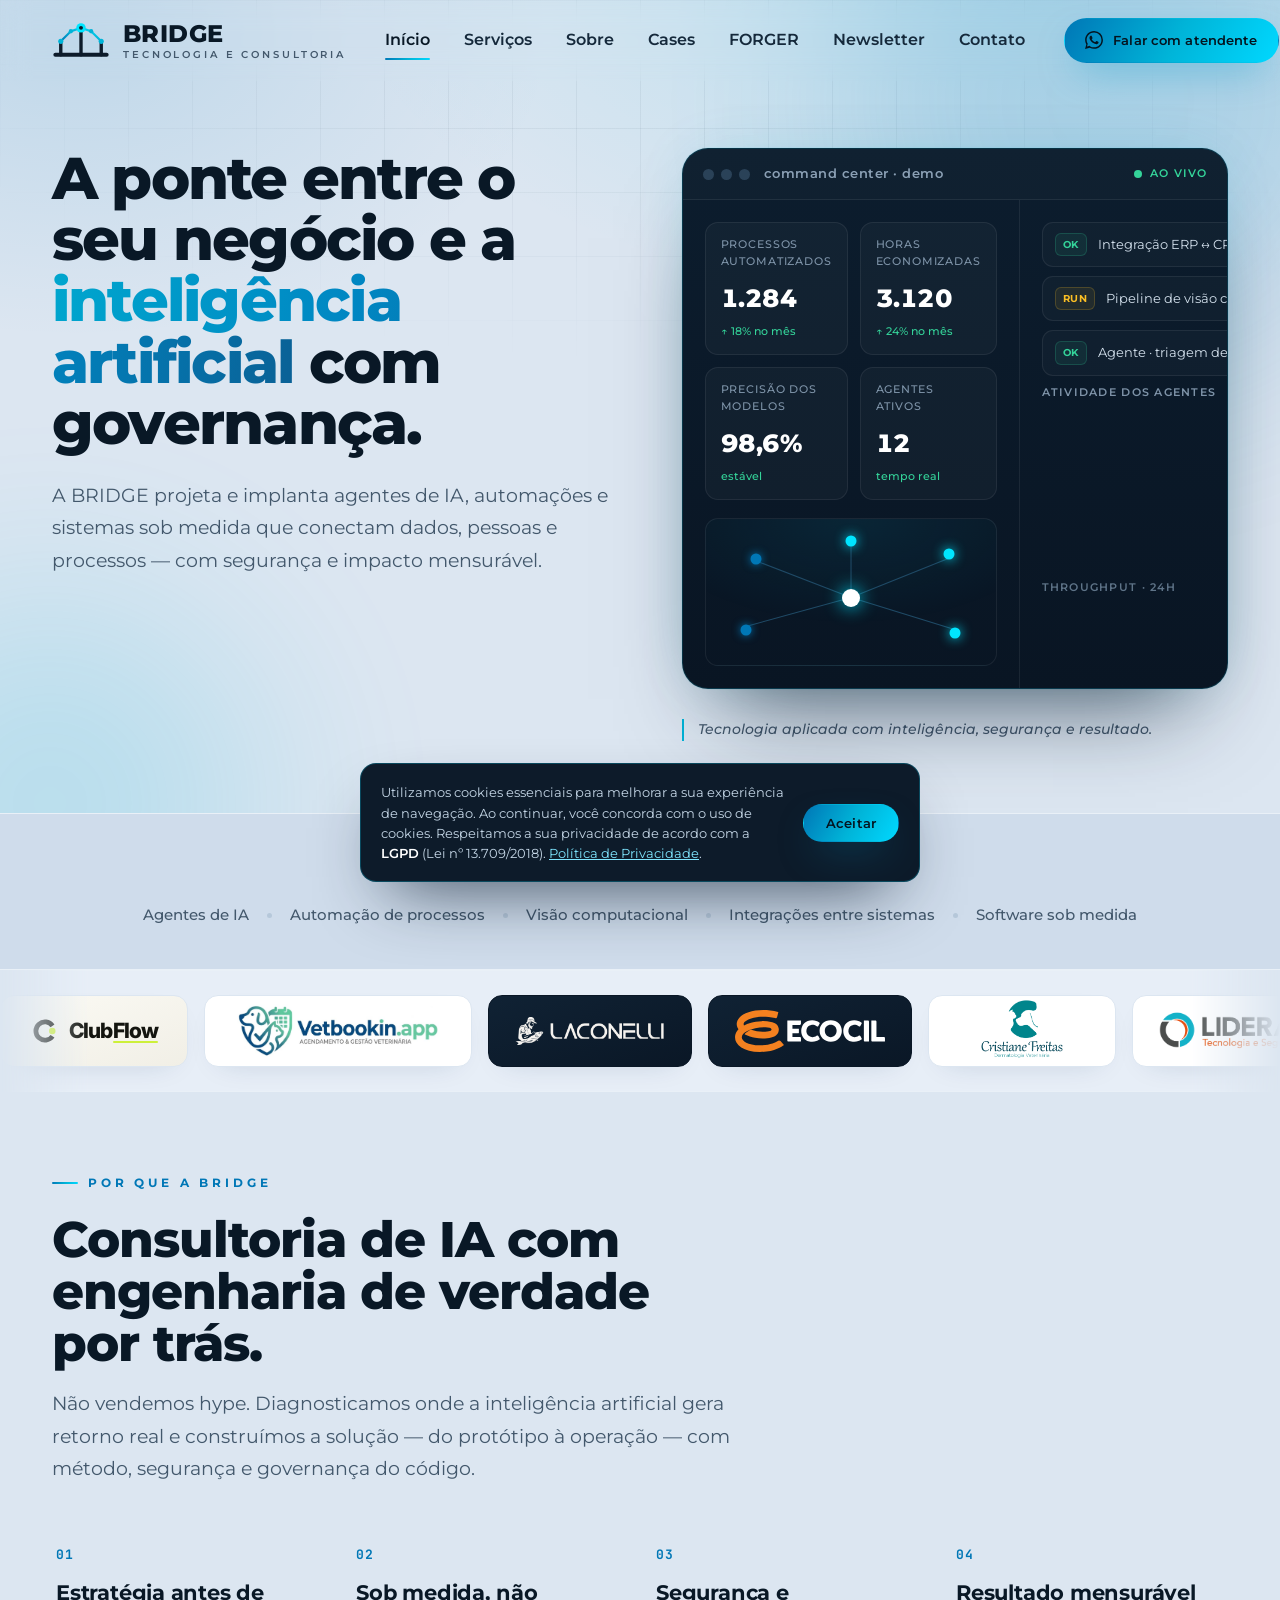
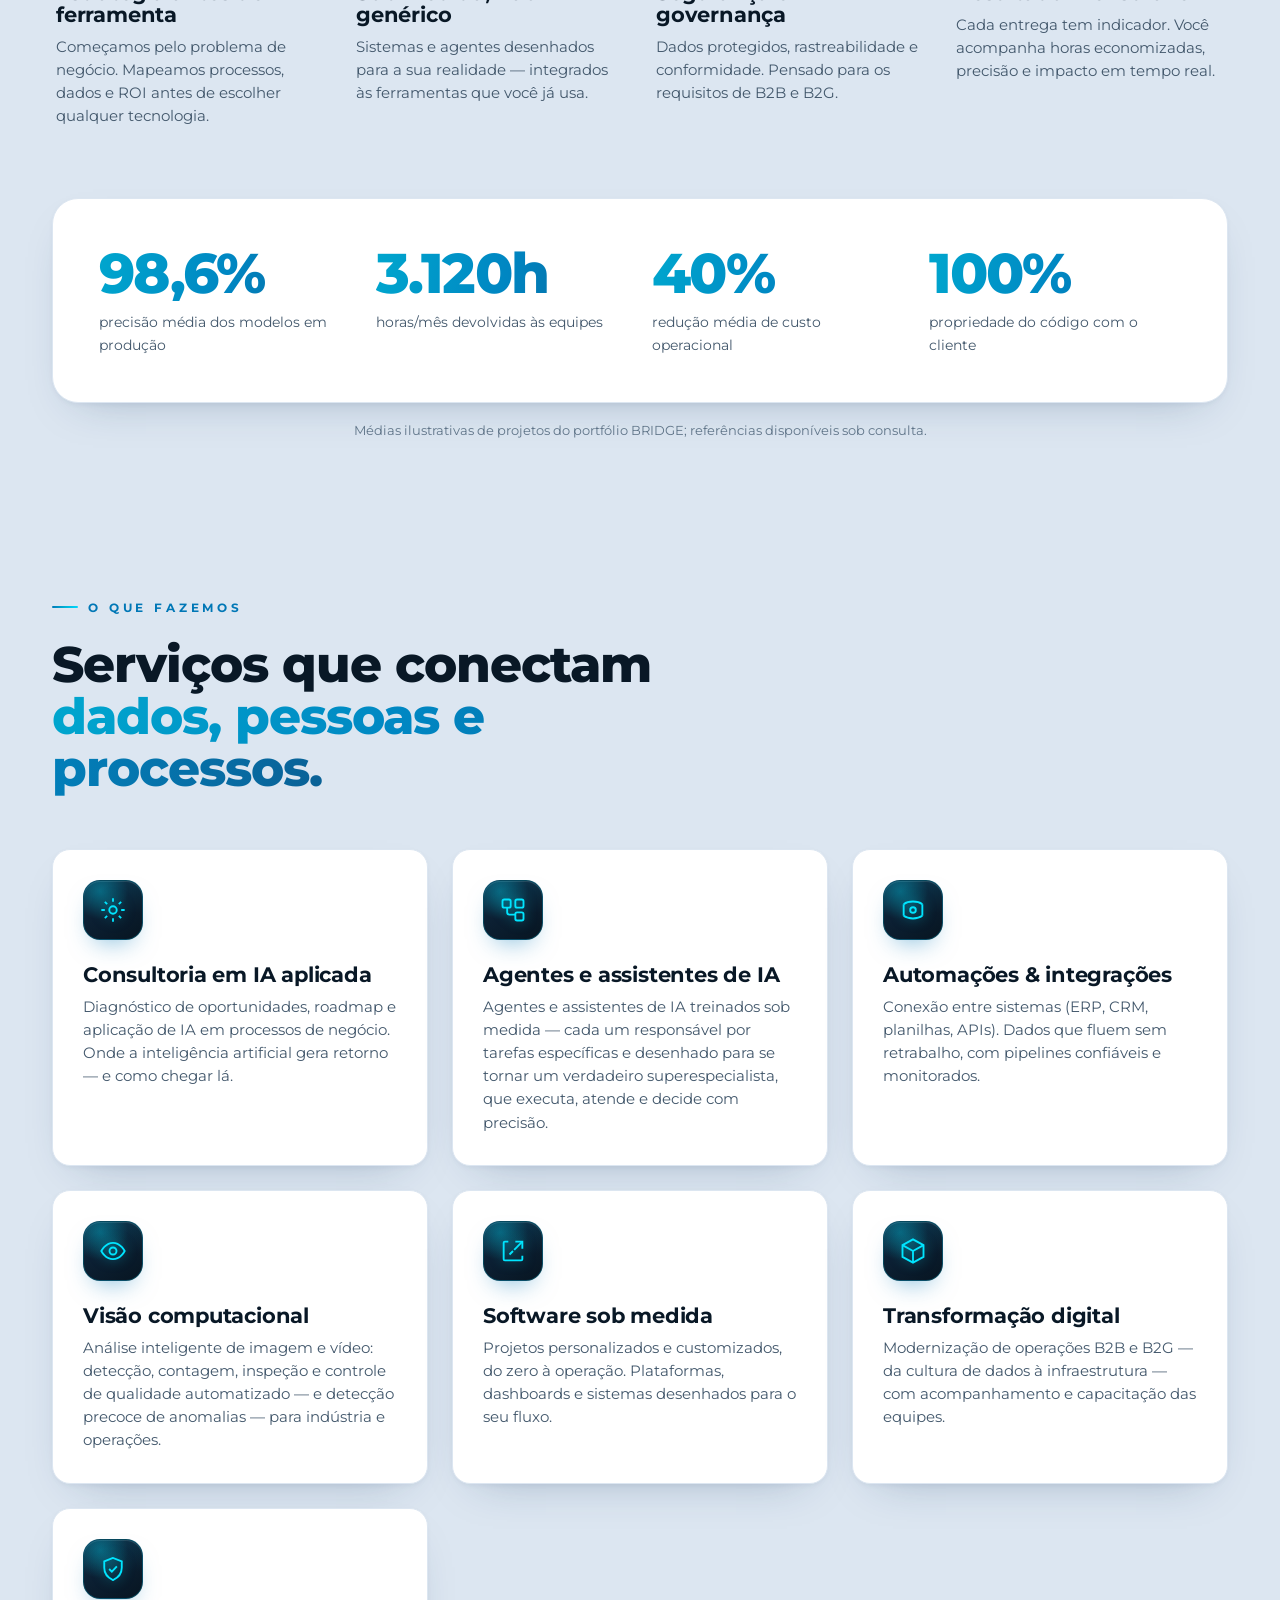
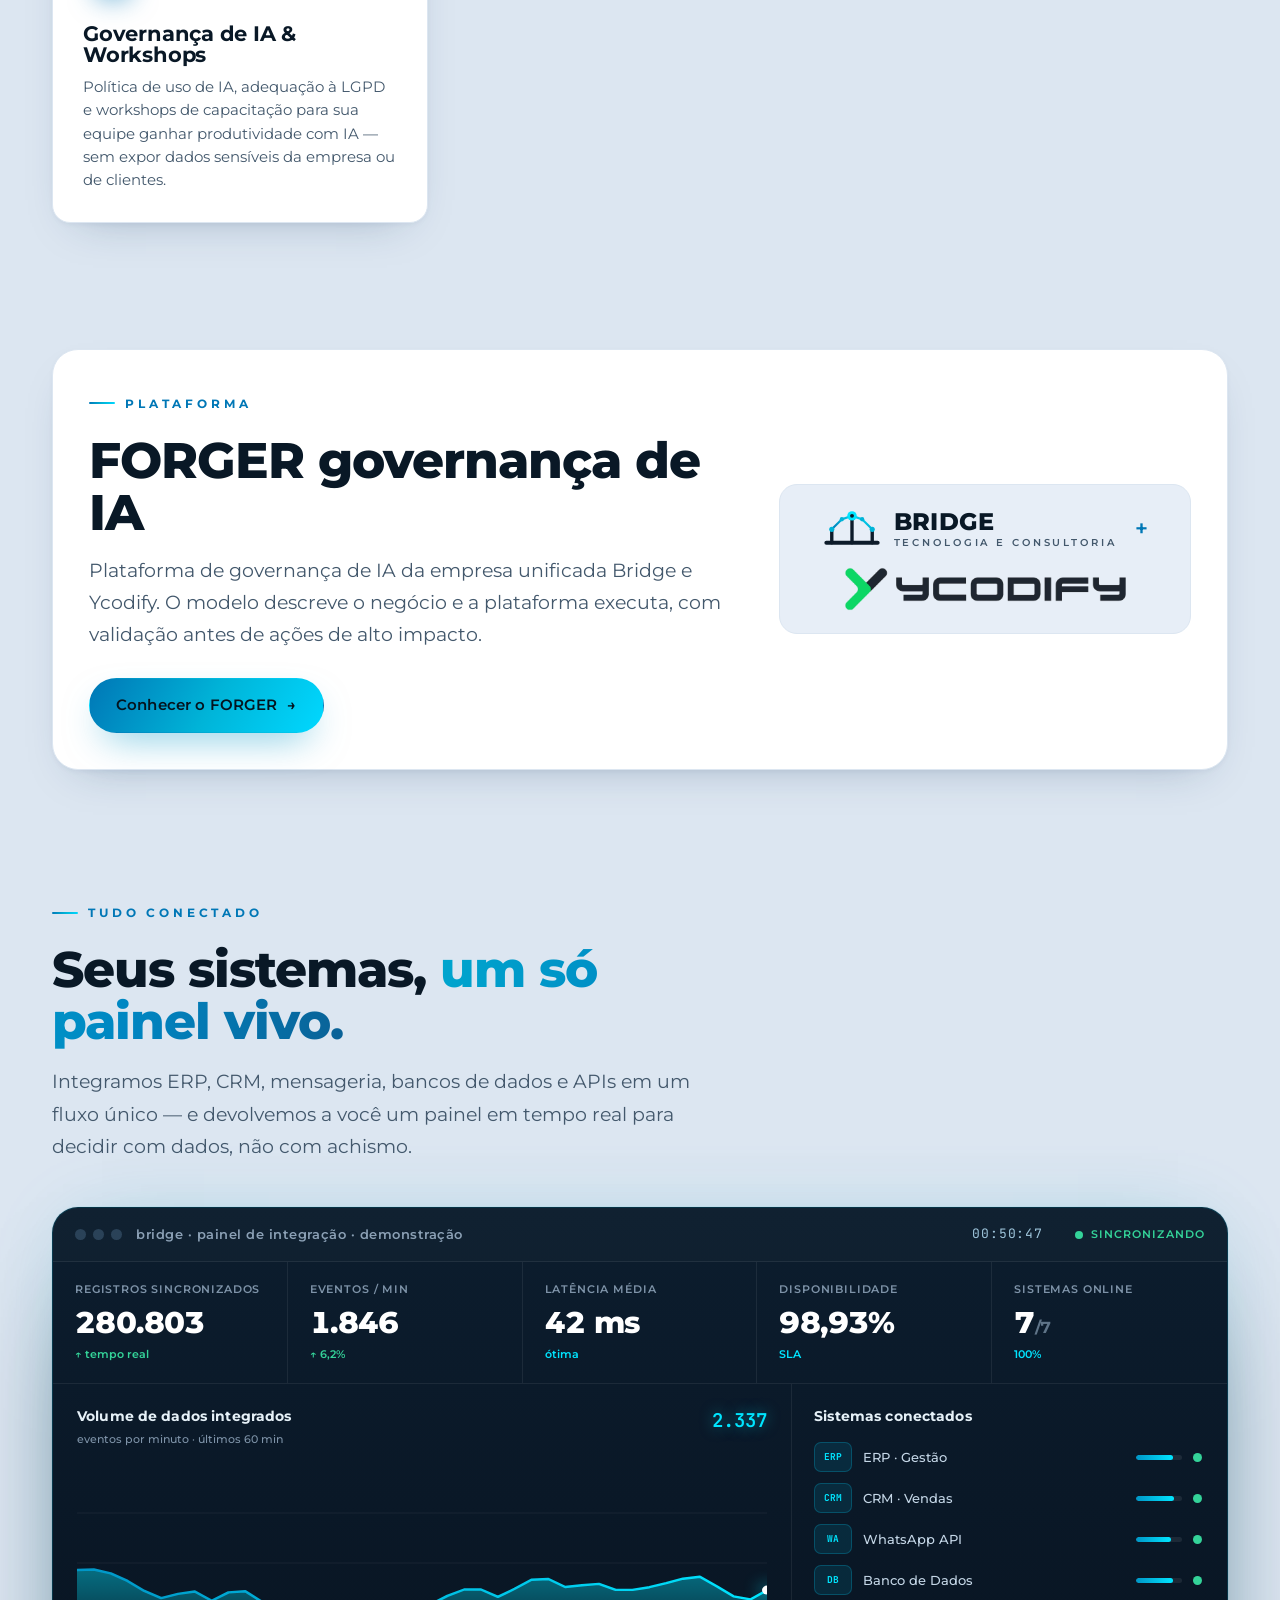
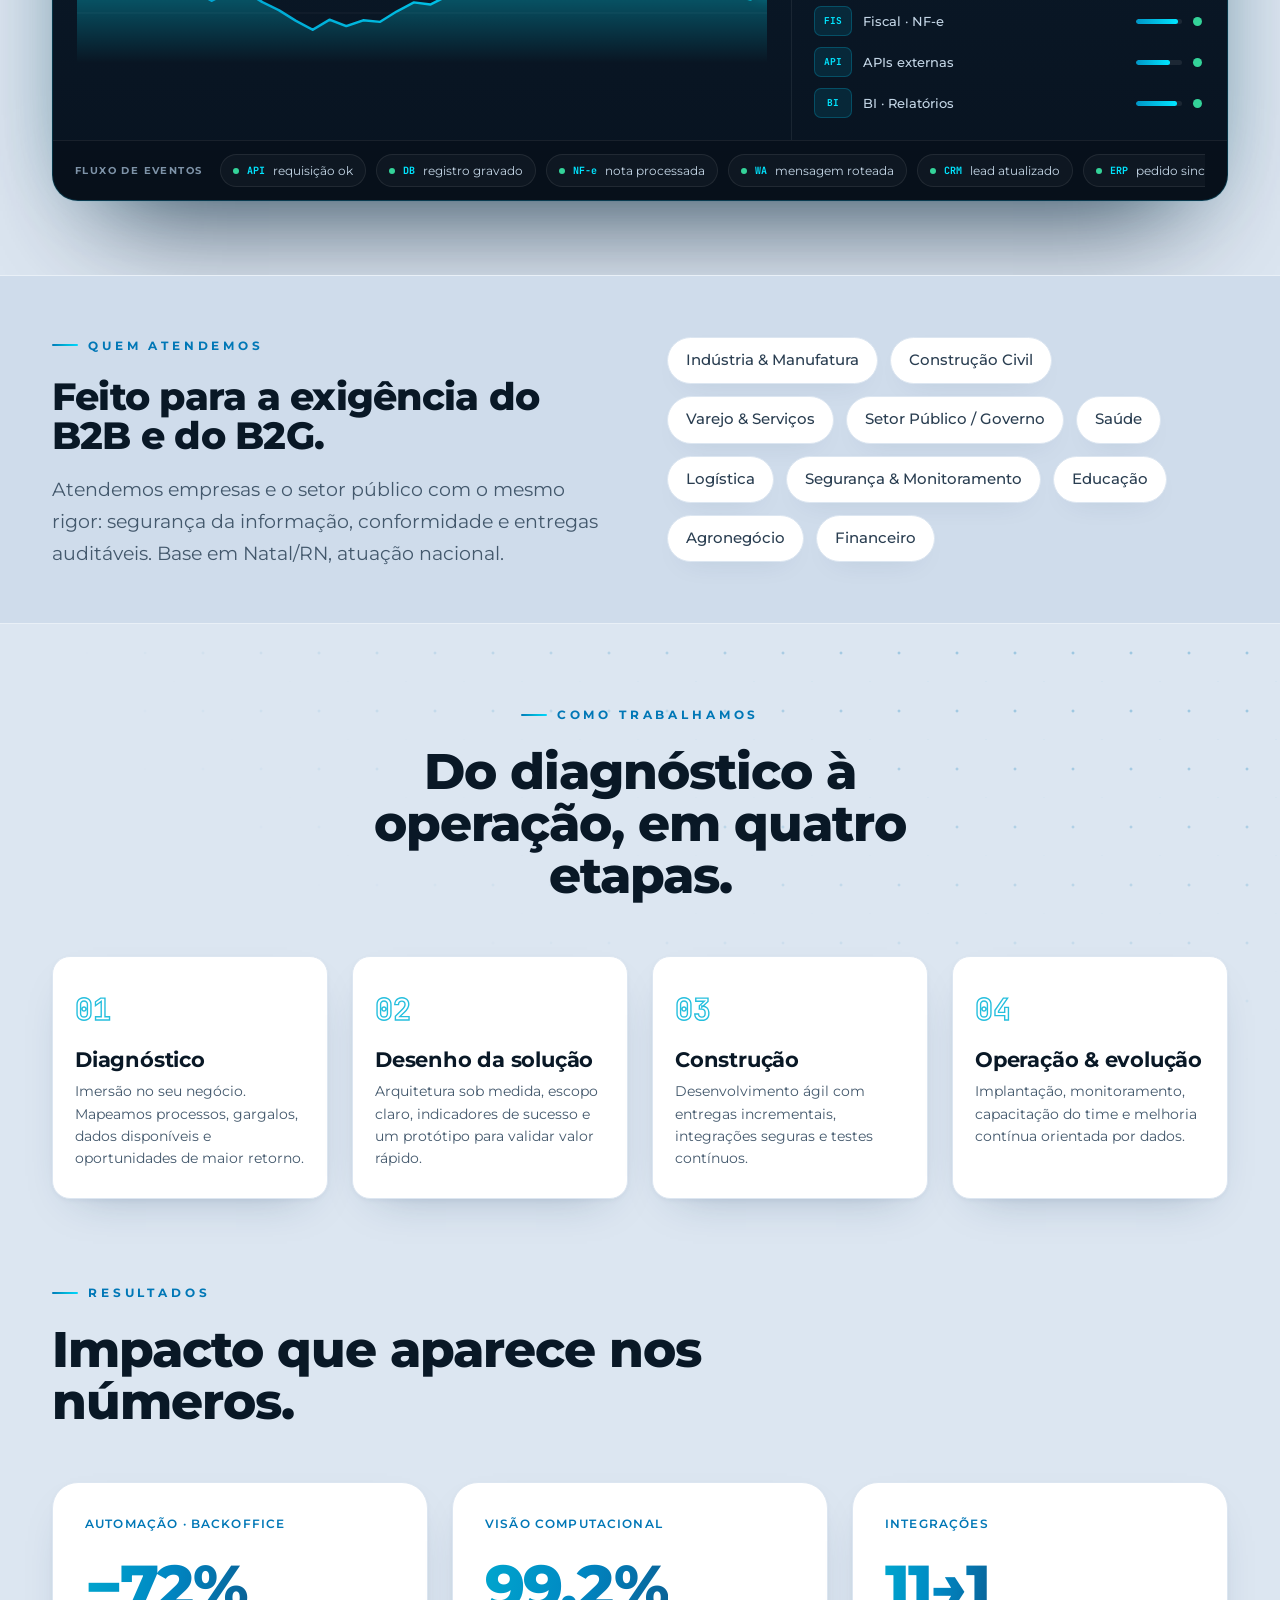
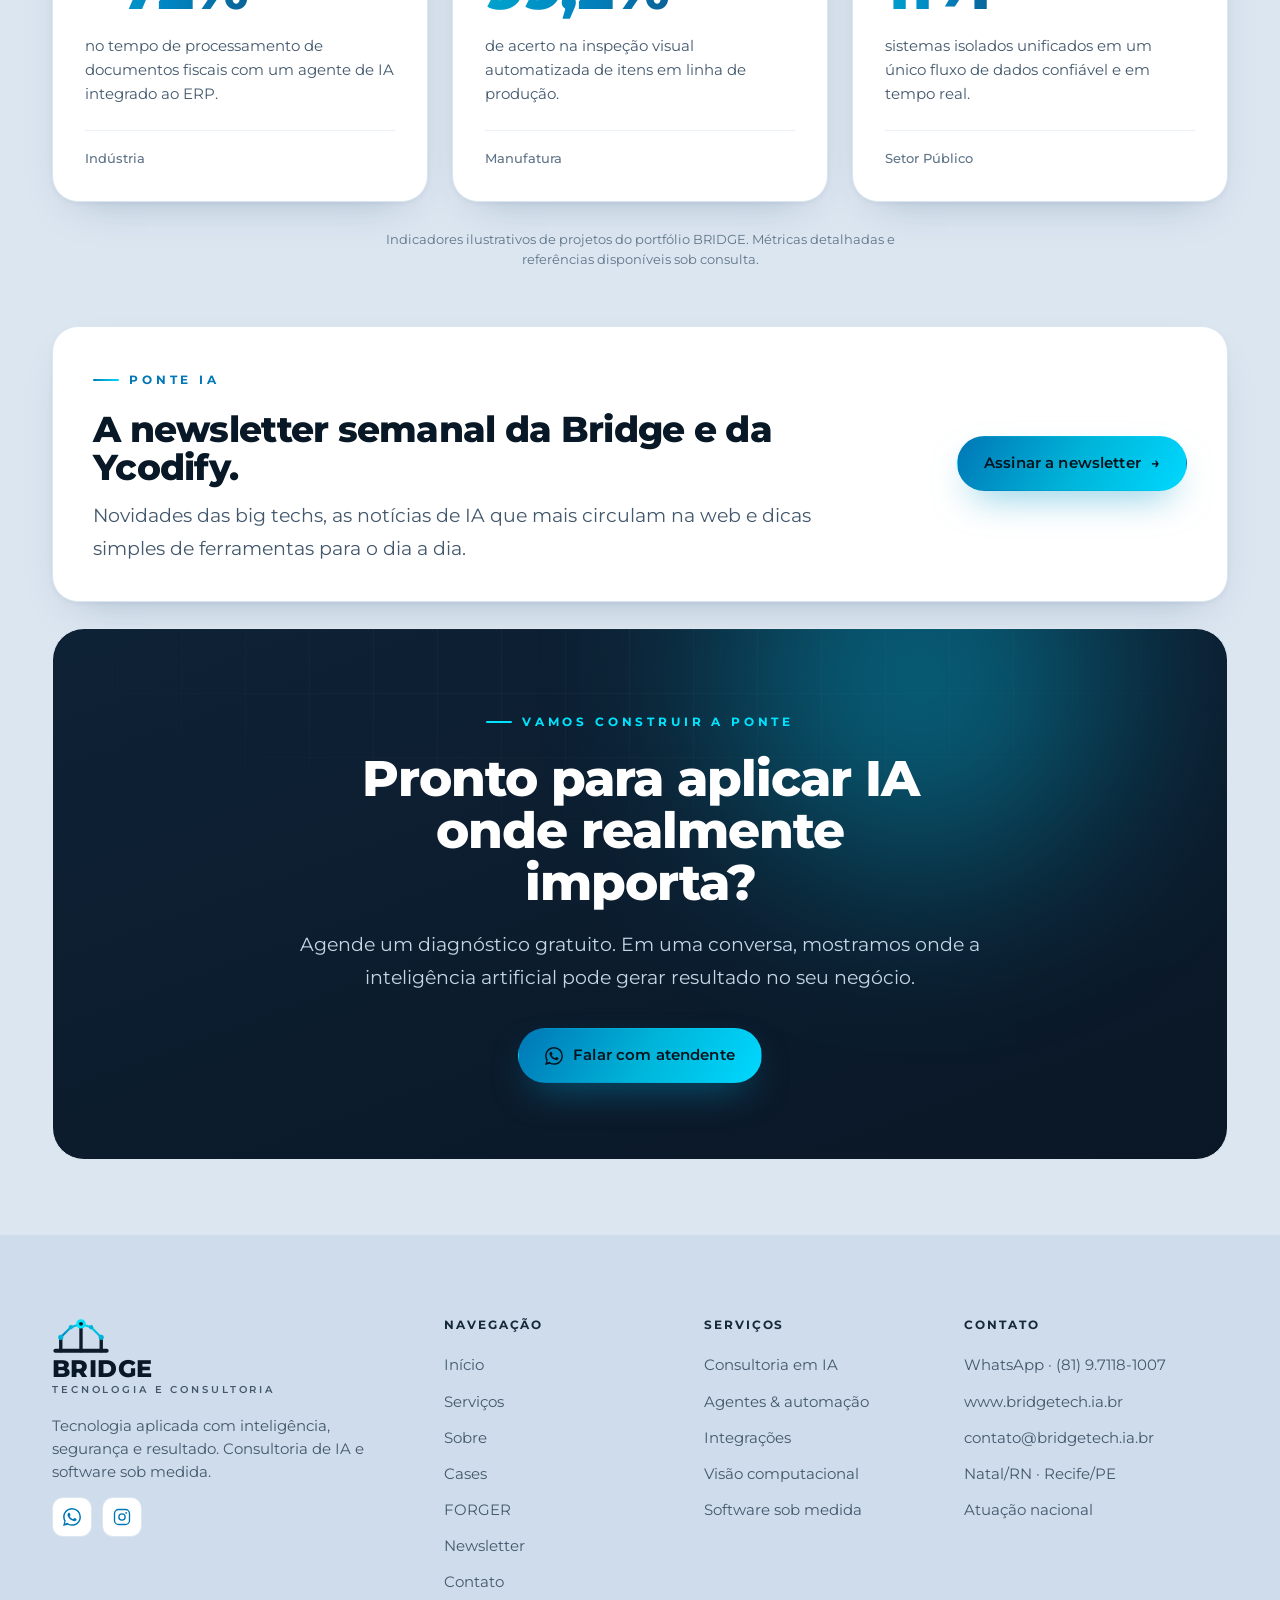
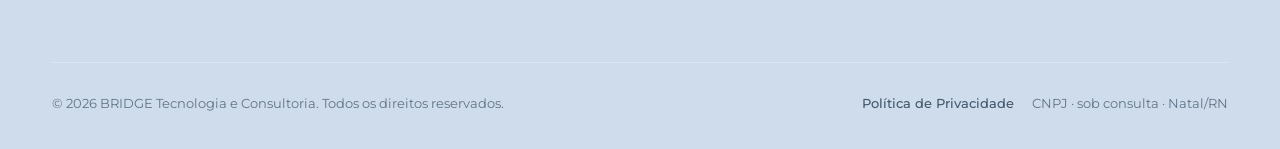
==== index.html @ 11940bee "Merge pull request #7 from antonioneto19/cursor/forger-governanca-6bee Página FORGER governança de I" ====
<!DOCTYPE html>
<html lang="pt-BR">
<head>
<meta charset="UTF-8">
<meta name="viewport" content="width=device-width, initial-scale=1.0">
<title>BRIDGE Tecnologia e Consultoria | IA Aplicada, Automação e Software Sob Medida</title>
<meta name="description" content="Consultoria de IA aplicada e software sob medida: agentes de IA, automação, integrações, visão computacional, governança de IA e transformação digital para empresas e governo. Natal/RN, atuação nacional.">
<meta name="keywords" content="consultoria de IA, inteligência artificial aplicada, agentes de IA, automação de processos, integração de sistemas, visão computacional, software sob medida, governança de IA, workshop de IA para empresas, treinamento de IA corporativo, LGPD e inteligência artificial, transformação digital, B2B, B2G, Natal, Rio Grande do Norte">
<meta name="author" content="BRIDGE Tecnologia e Consultoria">
<meta name="robots" content="index, follow, max-image-preview:large">
<meta name="theme-color" content="#0D1B2A">
<link rel="canonical" href="https://www.bridgetech.ia.br/">
<meta name="geo.region" content="BR-RN">
<meta name="geo.placename" content="Natal, Rio Grande do Norte">
<meta name="geo.position" content="-5.7945;-35.211">
<meta name="ICBM" content="-5.7945, -35.211">
<!-- Open Graph -->
<meta property="og:type" content="website">
<meta property="og:site_name" content="BRIDGE Tecnologia e Consultoria">
<meta property="og:locale" content="pt_BR">
<meta property="og:title" content="BRIDGE Tecnologia e Consultoria | IA Aplicada e Software Sob Medida">
<meta property="og:description" content="Consultoria premium de IA aplicada: agentes de IA, automação, integrações, visão computacional, governança de IA e transformação digital B2B/B2G. Natal/RN, atuação nacional.">
<meta property="og:url" content="https://www.bridgetech.ia.br/">
<meta property="og:image" content="https://www.bridgetech.ia.br/assets/og-image.png">
<meta property="og:image:width" content="1200">
<meta property="og:image:height" content="630">
<meta property="og:image:type" content="image/png">
<meta property="og:image:alt" content="BRIDGE — IA aplicada, automação e software sob medida.">
<!-- Twitter -->
<meta name="twitter:card" content="summary_large_image">
<meta name="twitter:title" content="BRIDGE Tecnologia e Consultoria | IA Aplicada e Software Sob Medida">
<meta name="twitter:description" content="Consultoria premium de IA aplicada, automação, governança de IA e software sob medida. Natal/RN, atuação nacional.">
<meta name="twitter:image" content="https://www.bridgetech.ia.br/assets/og-image.png">
<link rel="preconnect" href="https://fonts.googleapis.com">
<link rel="preconnect" href="https://fonts.gstatic.com" crossorigin>
<link rel="icon" type="image/svg+xml" href="assets/favicon.svg">
<link rel="icon" type="image/png" sizes="512x512" href="assets/favicon.png">
<link rel="apple-touch-icon" href="assets/apple-touch-icon.png">
<link rel="stylesheet" href="assets/bridge.css">
<link href="https://fonts.googleapis.com/css2?family=Inter:wght@600;700;800&display=swap" rel="stylesheet">
<script type="application/ld+json">
{
  "@context": "https://schema.org",
  "@graph": [
    {
      "@type": "ProfessionalService",
      "@id": "https://www.bridgetech.ia.br/#organization",
      "name": "BRIDGE Tecnologia e Consultoria",
      "description": "Consultoria premium de IA aplicada e software sob medida: agentes de IA, automação de processos, integrações entre sistemas, visão computacional, governança de IA e transformação digital B2B e B2G.",
      "url": "https://www.bridgetech.ia.br/",
      "logo": "https://www.bridgetech.ia.br/assets/favicon.png",
      "image": "https://www.bridgetech.ia.br/assets/og-image.png",
      "foundingLocation": { "@type": "Place", "name": "Natal, Rio Grande do Norte, Brasil" },
      "telephone": "+5581971181007",
      "email": "contato@bridgetech.ia.br",
      "slogan": "Tecnologia aplicada com inteligência, segurança e resultado.",
      "areaServed": { "@type": "Country", "name": "Brasil" },
      "knowsAbout": [
        "Inteligência artificial aplicada",
        "Agentes de IA",
        "Assistentes de IA",
        "Automação de processos",
        "Integração de sistemas",
        "Visão computacional",
        "Software sob medida",
        "Transformação digital",
        "Consultoria em IA",
        "Governança de IA",
        "Conformidade com a LGPD"
      ],
      "contactPoint": {
        "@type": "ContactPoint",
        "contactType": "vendas",
        "telephone": "+5581971181007",
        "email": "contato@bridgetech.ia.br",
        "areaServed": "BR",
        "availableLanguage": ["Portuguese"]
      },
      "address": [
        {
          "@type": "PostalAddress",
          "streetAddress": "Rua Joaquim Victor de Holland, 1864 — Lagoa Nova",
          "addressLocality": "Natal",
          "addressRegion": "RN",
          "postalCode": "59062-460",
          "addressCountry": "BR"
        },
        {
          "@type": "PostalAddress",
          "addressLocality": "Recife",
          "addressRegion": "PE",
          "addressCountry": "BR"
        }
      ],
      "sameAs": [
        "https://www.instagram.com/bridgetech.ia/",
        "https://wa.me/5581971181007",
        "https://www.bridgetech.ia.br/"
      ]
    },
    {
      "@type": "WebSite",
      "@id": "https://www.bridgetech.ia.br/#website",
      "url": "https://www.bridgetech.ia.br/",
      "name": "BRIDGE Tecnologia e Consultoria",
      "inLanguage": "pt-BR",
      "publisher": { "@id": "https://www.bridgetech.ia.br/#organization" }
    },
    {
      "@type": "OfferCatalog",
      "name": "Serviços BRIDGE",
      "itemListElement": [
        { "@type": "Service", "name": "Consultoria em IA aplicada" },
        { "@type": "Service", "name": "Agentes e assistentes de IA" },
        { "@type": "Service", "name": "Automações e integrações entre sistemas" },
        { "@type": "Service", "name": "Visão computacional" },
        { "@type": "Service", "name": "Software sob medida" },
        { "@type": "Service", "name": "Transformação digital B2B/B2G" },
        { "@type": "Service", "name": "Governança de IA e workshops de capacitação" }
      ]
    }
  ]
}
</script>
</head>
<body>


<!-- ===================== NAV ===================== -->
<nav class="nav">
  <div class="nav-inner">
    <a href="index.html" class="brand" aria-label="BRIDGE — início">
      <svg viewBox="7 33 86 54"><defs><linearGradient id="nbg" x1="0" y1="1" x2="1" y2="0"><stop offset="0%" stop-color="#0077B6"/><stop offset="52%" stop-color="#00B4D8"/><stop offset="100%" stop-color="#00E5FF"/></linearGradient></defs><line x1="12" y1="82" x2="88" y2="82" stroke="#0D1B2A" stroke-width="6" stroke-linecap="round"/><g stroke="#0D1B2A" stroke-width="5" stroke-linecap="round"><line x1="20" y1="62" x2="20" y2="82"/><line x1="80" y1="62" x2="80" y2="82"/><line x1="50" y1="42" x2="50" y2="82"/></g><path d="M20 62 L 35 47 L 50 42 L 65 47 L 80 62" fill="none" stroke="url(#nbg)" stroke-width="3.2" stroke-linecap="round" stroke-linejoin="round"/><g fill="#00B4D8"><circle cx="20" cy="62" r="3.8"/><circle cx="35" cy="47" r="3.2"/><circle cx="65" cy="47" r="3.2"/><circle cx="80" cy="62" r="3.8"/></g><circle cx="50" cy="42" r="7" fill="#00E5FF"/><circle cx="50" cy="42" r="2.9" fill="#0D1B2A"/></svg>
      <span class="bt"><span class="bn">BRIDGE</span><span class="bs">Tecnologia e Consultoria</span></span>
    </a>
    <div class="nav-links">
      <a href="index.html" class="active">Início</a>
      <a href="servicos.html">Serviços</a>
      <a href="sobre.html">Sobre</a>
      <a href="cases.html">Cases</a>
      <a href="forger.html">FORGER</a>
      <a href="newsletter.html">Newsletter</a>
      <a href="contato.html">Contato</a>
    </div>
    <div class="nav-cta">
      <a href="https://wa.me/5581971181007" target="_blank" rel="noopener" class="btn btn-whatsapp btn-sm"><span class="ic"><svg viewBox="0 0 24 24" fill="currentColor"><path d="M.057 24l1.687-6.163a11.867 11.867 0 0 1-1.587-5.946C.16 5.335 5.495 0 12.05 0a11.817 11.817 0 0 1 8.413 3.488 11.824 11.824 0 0 1 3.48 8.414c-.003 6.557-5.338 11.892-11.893 11.892a11.9 11.9 0 0 1-5.688-1.448L.057 24zm6.597-3.807c1.676.995 3.276 1.591 5.392 1.592 5.448 0 9.886-4.434 9.889-9.885.002-5.462-4.415-9.89-9.881-9.892-5.452 0-9.887 4.434-9.889 9.884a9.86 9.86 0 0 0 1.51 5.26l-.999 3.648 3.978-1.06zm11.387-5.464c-.074-.124-.272-.198-.57-.347-.297-.149-1.758-.868-2.031-.967-.272-.099-.47-.149-.669.149-.198.297-.768.967-.941 1.165-.173.198-.347.223-.644.074-.297-.149-1.255-.462-2.39-1.475-.883-.788-1.48-1.761-1.653-2.059-.173-.297-.018-.458.13-.606.134-.133.297-.347.446-.521.151-.172.2-.296.3-.495.099-.198.05-.372-.025-.521-.075-.148-.669-1.611-.916-2.206-.242-.579-.487-.501-.669-.51l-.57-.01c-.198 0-.52.074-.792.372s-1.04 1.016-1.04 2.479 1.065 2.876 1.213 3.074c.149.198 2.096 3.2 5.077 4.487.709.306 1.263.489 1.694.626.712.226 1.36.194 1.872.118.571-.085 1.758-.719 2.006-1.413.248-.695.248-1.29.173-1.414z"/></svg></span>Falar com atendente</a>
      <button class="nav-toggle" aria-label="Menu"><span></span><span></span><span></span></button>
    </div>
  </div>
</nav>
<div class="mobile-menu">
  <a href="index.html">Início</a>
  <a href="servicos.html">Serviços</a>
  <a href="sobre.html">Sobre</a>
  <a href="cases.html">Cases</a>
  <a href="forger.html">FORGER</a>
  <a href="newsletter.html">Newsletter</a>
  <a href="contato.html">Contato</a>
  <a href="https://wa.me/5581971181007" target="_blank" rel="noopener" class="btn btn-whatsapp" style="margin-top:24px;font-size:16px"><span class="ic"><svg viewBox="0 0 24 24" fill="currentColor"><path d="M.057 24l1.687-6.163a11.867 11.867 0 0 1-1.587-5.946C.16 5.335 5.495 0 12.05 0a11.817 11.817 0 0 1 8.413 3.488 11.824 11.824 0 0 1 3.48 8.414c-.003 6.557-5.338 11.892-11.893 11.892a11.9 11.9 0 0 1-5.688-1.448L.057 24zm6.597-3.807c1.676.995 3.276 1.591 5.392 1.592 5.448 0 9.886-4.434 9.889-9.885.002-5.462-4.415-9.89-9.881-9.892-5.452 0-9.887 4.434-9.889 9.884a9.86 9.86 0 0 0 1.51 5.26l-.999 3.648 3.978-1.06zm11.387-5.464c-.074-.124-.272-.198-.57-.347-.297-.149-1.758-.868-2.031-.967-.272-.099-.47-.149-.669.149-.198.297-.768.967-.941 1.165-.173.198-.347.223-.644.074-.297-.149-1.255-.462-2.39-1.475-.883-.788-1.48-1.761-1.653-2.059-.173-.297-.018-.458.13-.606.134-.133.297-.347.446-.521.151-.172.2-.296.3-.495.099-.198.05-.372-.025-.521-.075-.148-.669-1.611-.916-2.206-.242-.579-.487-.501-.669-.51l-.57-.01c-.198 0-.52.074-.792.372s-1.04 1.016-1.04 2.479 1.065 2.876 1.213 3.074c.149.198 2.096 3.2 5.077 4.487.709.306 1.263.489 1.694.626.712.226 1.36.194 1.872.118.571-.085 1.758-.719 2.006-1.413.248-.695.248-1.29.173-1.414z"/></svg></span>Falar com atendente</a>
</div>

<main id="conteudo">
<!-- ===================== HERO ===================== -->
<section class="hero section" aria-label="Apresentação" style="padding-top:148px;padding-bottom:72px;position:relative;overflow:hidden">
  <div class="bg-grid"></div>
  <div class="glow-orb" style="width:560px;height:560px;background:#0077B6;top:-180px;right:-120px;opacity:.16"></div>
  <div class="glow-orb" style="width:420px;height:420px;background:#00B4D8;bottom:-200px;left:-160px;opacity:.16"></div>
  <div class="wrap" style="position:relative;z-index:2">
    <div class="hero-grid">
      <div class="hero-copy">
        <h1 class="h-display reveal">A ponte entre o seu negócio e a <span class="text-grad">inteligência artificial</span> com governança.</h1>
        <p class="lead reveal d2" style="margin-top:26px">A BRIDGE projeta e implanta agentes de IA, automações e sistemas sob medida que conectam dados, pessoas e processos — com segurança e impacto mensurável.</p>
      </div>

      <!-- COMMAND CENTER -->
      <div class="hero-cc reveal d2">
        <div class="cc" id="command-center">
          <div class="cc-bar">
            <div class="cc-dots"><i></i><i></i><i></i></div>
            <div class="cc-title">command center · demo</div>
            <div class="cc-live"><span class="pin"></span> ao vivo</div>
          </div>
          <div class="cc-body">
            <div class="cc-left">
              <div class="cc-kpis">
                <div class="cc-kpi">
                  <div class="k-lbl">Processos automatizados</div>
                  <div class="k-val" data-live="1284" data-dec="0">1.284</div>
                  <div class="k-trend">↑ 18% no mês</div>
                </div>
                <div class="cc-kpi">
                  <div class="k-lbl">Horas economizadas</div>
                  <div class="k-val" data-live="3120" data-dec="0">3.120</div>
                  <div class="k-trend">↑ 24% no mês</div>
                </div>
                <div class="cc-kpi">
                  <div class="k-lbl">Precisão dos modelos</div>
                  <div class="k-val" data-live="98.6" data-dec="1" data-suffix="%">98,6%</div>
                  <div class="k-trend">estável</div>
                </div>
                <div class="cc-kpi">
                  <div class="k-lbl">Agentes ativos</div>
                  <div class="k-val" data-live="12" data-dec="0">12</div>
                  <div class="k-trend">tempo real</div>
                </div>
              </div>
              <div class="cc-net" aria-hidden="true">
                <span class="ring" style="left:50%;top:54%"></span>
                <svg viewBox="0 0 320 148" style="position:absolute;inset:0;width:100%;height:100%">
                  <g stroke="#1f4a66" stroke-width="1.2" fill="none">
                    <line x1="160" y1="80" x2="56" y2="40"/>
                    <line x1="160" y1="80" x2="270" y2="36"/>
                    <line x1="160" y1="80" x2="44" y2="112"/>
                    <line x1="160" y1="80" x2="276" y2="116"/>
                    <line x1="160" y1="80" x2="160" y2="22"/>
                  </g>
                  <circle class="cc-pulse" r="2.6" style="offset-path:path('M160 80 L56 40');animation:flow 2.4s linear infinite"/>
                  <circle class="cc-pulse" r="2.6" style="offset-path:path('M160 80 L270 36');animation:flow 2.4s linear infinite"/>
                  <circle class="cc-pulse" r="2.6" style="offset-path:path('M160 80 L44 112');animation:flow 2.4s linear infinite"/>
                  <circle class="cc-pulse" r="2.6" style="offset-path:path('M160 80 L276 116');animation:flow 2.4s linear infinite"/>
                  <circle class="cc-pulse" r="2.6" style="offset-path:path('M160 80 L160 22');animation:flow 2.4s linear infinite"/>
                </svg>
                <span class="node soft" style="left:17.5%;top:27%"></span>
                <span class="node" style="left:84%;top:24%"></span>
                <span class="node soft" style="left:14%;top:76%"></span>
                <span class="node" style="left:86%;top:78%"></span>
                <span class="node" style="left:50%;top:15%"></span>
                <span class="node core" style="left:50%;top:54%"></span>
              </div>
            </div>
            <div class="cc-right">
              <div class="cc-feed">
                <span class="lbl">Atividade dos agentes</span>
              </div>
              <div>
                <span class="lbl" style="font-size:10.5px;font-weight:600;letter-spacing:.12em;text-transform:uppercase;color:var(--muted-dim)">Throughput · 24h</span>
                <div class="cc-spark">
                  <i style="animation-delay:0s"></i><i style="animation-delay:.2s"></i><i style="animation-delay:.4s"></i><i style="animation-delay:.6s"></i><i style="animation-delay:.8s"></i><i style="animation-delay:1s"></i><i style="animation-delay:1.2s"></i><i style="animation-delay:1.4s"></i><i style="animation-delay:1.6s"></i><i style="animation-delay:1.8s"></i><i style="animation-delay:2s"></i><i style="animation-delay:2.2s"></i>
                </div>
              </div>
            </div>
          </div>
        </div>
        <div class="hero-trust reveal d4">
          <span>Tecnologia aplicada com inteligência, segurança e resultado.</span>
        </div>
      </div>
    </div>
  </div>
</section>

<!-- ===================== LOGOS / TRUST STRIP ===================== -->
<section class="tight" style="padding:42px 0;border-top:1px solid var(--line-soft);border-bottom:1px solid var(--line-soft);background:var(--band)">
  <div class="wrap">
    <div class="trust-strip reveal">
      <span class="trust-label">Capacidades que entregamos</span>
      <div class="trust-items">
        <span>Agentes de IA</span><i></i>
        <span>Automação de processos</span><i></i>
        <span>Visão computacional</span><i></i>
        <span>Integrações entre sistemas</span><i></i>
        <span>Software sob medida</span>
      </div>
    </div>
  </div>
</section>

<!-- ===================== ESTEIRA DE LOGOS ===================== -->
<section class="logo-marquee" aria-label="Projetos e clientes">
  <div class="lm-track">
    <!-- set A -->
    <div class="lm-chip cf"><span class="cf-lock"><svg viewBox="0 0 240 240" width="30" height="30" aria-hidden="true"><path d="M 195.35,67.2 A 92,92 0 1,0 195.35,172.8 L 164.23,151.0 A 54,54 0 1,1 164.23,89.0 Z" fill="#14150f"/><circle cx="178" cy="120" r="26" fill="#cdf03a"/></svg><span class="cf-word"><span>Club</span><span class="cf-flow">Flow<span class="ub"></span></span></span></span></div>
    <div class="lm-chip light"><img src="assets/logos/vetbooking.png" alt="Vetbookin.app"></div>
    <div class="lm-chip dark"><img src="assets/logos/laconelli.png" alt="Laconelli"></div>
    <div class="lm-chip dark"><img src="assets/logos/ecocil.svg" alt="Ecocil"></div>
    <div class="lm-chip light"><img src="assets/logos/cristiane-freitas.png" alt="Cristiane Freitas"></div>
    <div class="lm-chip light"><img src="assets/logos/lideranca-tecnologia.png" alt="Liderança Tecnologia e Segurança"></div>
    <div class="lm-chip light"><img src="assets/logos/aeroclube-rn.png" alt="Aeroclube do RN"></div>
    <div class="lm-chip dark"><img src="assets/logos/concept.png" alt="Concept Natal"></div>
    <!-- set B (duplicate for seamless loop) -->
    <div class="lm-chip cf" aria-hidden="true"><span class="cf-lock"><svg viewBox="0 0 240 240" width="30" height="30"><path d="M 195.35,67.2 A 92,92 0 1,0 195.35,172.8 L 164.23,151.0 A 54,54 0 1,1 164.23,89.0 Z" fill="#14150f"/><circle cx="178" cy="120" r="26" fill="#cdf03a"/></svg><span class="cf-word"><span>Club</span><span class="cf-flow">Flow<span class="ub"></span></span></span></span></div>
    <div class="lm-chip light" aria-hidden="true"><img src="assets/logos/vetbooking.png" alt=""></div>
    <div class="lm-chip dark" aria-hidden="true"><img src="assets/logos/laconelli.png" alt=""></div>
    <div class="lm-chip dark" aria-hidden="true"><img src="assets/logos/ecocil.svg" alt=""></div>
    <div class="lm-chip light" aria-hidden="true"><img src="assets/logos/cristiane-freitas.png" alt=""></div>
    <div class="lm-chip light" aria-hidden="true"><img src="assets/logos/lideranca-tecnologia.png" alt=""></div>
    <div class="lm-chip light" aria-hidden="true"><img src="assets/logos/aeroclube-rn.png" alt=""></div>
    <div class="lm-chip dark" aria-hidden="true"><img src="assets/logos/concept.png" alt=""></div>
  </div>
</section>

<!-- ===================== DIFERENCIAIS ===================== -->
<section class="section" id="diferenciais">
  <div class="wrap">
    <div class="section-head reveal">
      <div class="eyebrow">Por que a Bridge</div>
      <h2 class="h-section">Consultoria de IA com engenharia de verdade por trás.</h2>
      <p class="lead">Não vendemos hype. Diagnosticamos onde a inteligência artificial gera retorno real e construímos a solução — do protótipo à operação — com método, segurança e governança do código.</p>
    </div>
    <div class="grid g-4" style="margin-top:54px">
      <div class="diff reveal">
        <div class="diff-num">01</div>
        <h3 class="h-card">Estratégia antes de ferramenta</h3>
        <p>Começamos pelo problema de negócio. Mapeamos processos, dados e ROI antes de escolher qualquer tecnologia.</p>
      </div>
      <div class="diff reveal d1">
        <div class="diff-num">02</div>
        <h3 class="h-card">Sob medida, não genérico</h3>
        <p>Sistemas e agentes desenhados para a sua realidade — integrados às ferramentas que você já usa.</p>
      </div>
      <div class="diff reveal d2">
        <div class="diff-num">03</div>
        <h3 class="h-card">Segurança e governança</h3>
        <p>Dados protegidos, rastreabilidade e conformidade. Pensado para os requisitos de B2B e B2G.</p>
      </div>
      <div class="diff reveal d3">
        <div class="diff-num">04</div>
        <h3 class="h-card">Resultado mensurável</h3>
        <p>Cada entrega tem indicador. Você acompanha horas economizadas, precisão e impacto em tempo real.</p>
      </div>
    </div>

    <div class="stats-band reveal" style="margin-top:64px">
      <div class="stat"><div class="num" data-count="98.6" data-dec="1" data-suffix="%">0</div><div class="lbl">precisão média dos modelos em produção</div></div>
      <div class="stat"><div class="num" data-count="3120" data-suffix="h">0</div><div class="lbl">horas/mês devolvidas às equipes</div></div>
      <div class="stat"><div class="num" data-count="40" data-suffix="%">0</div><div class="lbl">redução média de custo operacional</div></div>
      <div class="stat"><div class="num" data-count="100" data-suffix="%">0</div><div class="lbl">propriedade do código com o cliente</div></div>
    </div>
    <p class="cases-note reveal" style="margin-top:18px">Médias ilustrativas de projetos do portfólio BRIDGE; referências disponíveis sob consulta.</p>
  </div>
</section>

<hr class="divider">

<!-- ===================== SERVIÇOS ===================== -->
<section class="section" id="servicos">
  <div class="wrap">
    <div class="section-head reveal">
      <div class="eyebrow">O que fazemos</div>
      <h2 class="h-section">Serviços que conectam <span class="text-grad">dados, pessoas e processos.</span></h2>
    </div>
    <div class="grid g-3" style="margin-top:54px">
      <article class="card reveal">
        <div class="ic"><svg viewBox="0 0 24 24" fill="none" stroke="currentColor" stroke-width="1.6"><circle cx="12" cy="12" r="3.2"/><path d="M12 2v3M12 19v3M2 12h3M19 12h3M5 5l2 2M17 17l2 2M19 5l-2 2M7 17l-2 2"/></svg></div>
        <h3 class="h-card">Consultoria em IA aplicada</h3>
        <p>Diagnóstico de oportunidades, roadmap e aplicação de IA em processos de negócio. Onde a inteligência artificial gera retorno — e como chegar lá.</p>
      </article>
      <article class="card reveal d1">
        <div class="ic"><svg viewBox="0 0 24 24" fill="none" stroke="currentColor" stroke-width="1.6"><rect x="3" y="3" width="7" height="7" rx="1.5"/><rect x="14" y="3" width="7" height="7" rx="1.5"/><rect x="14" y="14" width="7" height="7" rx="1.5"/><path d="M7 10v4a2 2 0 0 0 2 2h5"/></svg></div>
        <h3 class="h-card">Agentes e assistentes de IA</h3>
        <p>Agentes e assistentes de IA treinados sob medida — cada um responsável por tarefas específicas e desenhado para se tornar um verdadeiro superespecialista, que executa, atende e decide com precisão.</p>
      </article>
      <article class="card reveal d2">
        <div class="ic"><svg viewBox="0 0 24 24" fill="none" stroke="currentColor" stroke-width="1.6"><path d="M4 7c4-3 12-3 16 0M4 17c4 3 12 3 16 0"/><path d="M4 7v10M20 7v10"/><circle cx="12" cy="12" r="2.4"/></svg></div>
        <h3 class="h-card">Automações &amp; integrações</h3>
        <p>Conexão entre sistemas (ERP, CRM, planilhas, APIs). Dados que fluem sem retrabalho, com pipelines confiáveis e monitorados.</p>
      </article>
      <article class="card reveal">
        <div class="ic"><svg viewBox="0 0 24 24" fill="none" stroke="currentColor" stroke-width="1.6"><path d="M2 12s3.5-7 10-7 10 7 10 7-3.5 7-10 7-10-7-10-7Z"/><circle cx="12" cy="12" r="3"/></svg></div>
        <h3 class="h-card">Visão computacional</h3>
        <p>Análise inteligente de imagem e vídeo: detecção, contagem, inspeção e controle de qualidade automatizado — e detecção precoce de anomalias — para indústria e operações.</p>
      </article>
      <article class="card reveal d1">
        <div class="ic"><svg viewBox="0 0 24 24" fill="none" stroke="currentColor" stroke-width="1.6"><path d="M8 4H5a1 1 0 0 0-1 1v14a1 1 0 0 0 1 1h14a1 1 0 0 0 1-1v-3"/><path d="m9 15 3-3M14 4h6v6"/><path d="m13 11 7-7"/></svg></div>
        <h3 class="h-card">Software sob medida</h3>
        <p>Projetos personalizados e customizados, do zero à operação. Plataformas, dashboards e sistemas desenhados para o seu fluxo.</p>
      </article>
      <article class="card reveal d2">
        <div class="ic"><svg viewBox="0 0 24 24" fill="none" stroke="currentColor" stroke-width="1.6"><path d="M12 2 3 7v10l9 5 9-5V7l-9-5Z"/><path d="M12 22V12M3 7l9 5 9-5"/></svg></div>
        <h3 class="h-card">Transformação digital</h3>
        <p>Modernização de operações B2B e B2G — da cultura de dados à infraestrutura — com acompanhamento e capacitação das equipes.</p>
      </article>
      <article class="card reveal">
        <div class="ic"><svg viewBox="0 0 24 24" fill="none" stroke="currentColor" stroke-width="1.6"><path d="M12 2.5 4.5 5.5V11c0 5.2 3.2 8.6 7.5 10.5 4.3-1.9 7.5-5.3 7.5-10.5V5.5L12 2.5Z"/><path d="m8.7 12 2.3 2.3 4.3-4.6"/></svg></div>
        <h3 class="h-card">Governança de IA &amp; Workshops</h3>
        <p>Política de uso de IA, adequação à LGPD e workshops de capacitação para sua equipe ganhar produtividade com IA — sem expor dados sensíveis da empresa ou de clientes.</p>
      </article>
    </div>
  </div>
</section>

<!-- ===================== FORGER ===================== -->
<section class="section tight" id="forger" aria-labelledby="forger-home-title">
  <div class="wrap">
    <div class="forger-home reveal">
      <div>
        <div class="eyebrow">Plataforma</div>
        <h2 class="h-section" id="forger-home-title">FORGER governança de IA</h2>
        <p class="lead" style="margin-top:16px">Plataforma de governança de IA da empresa unificada Bridge e Ycodify. O modelo descreve o negócio e a plataforma executa, com validação antes de ações de alto impacto.</p>
        <a href="forger.html" class="btn btn-primary" style="margin-top:26px">Conhecer o FORGER <span class="ar">→</span></a>
      </div>
      <div class="forger-brands" aria-label="Bridge e Ycodify">
        <span class="brand" style="pointer-events:none">
          <svg viewBox="7 33 86 54" aria-hidden="true"><defs><linearGradient id="fhbg" x1="0" y1="1" x2="1" y2="0"><stop offset="0%" stop-color="#0077B6"/><stop offset="52%" stop-color="#00B4D8"/><stop offset="100%" stop-color="#00E5FF"/></linearGradient></defs><line x1="12" y1="82" x2="88" y2="82" stroke="#0D1B2A" stroke-width="6" stroke-linecap="round"/><g stroke="#0D1B2A" stroke-width="5" stroke-linecap="round"><line x1="20" y1="62" x2="20" y2="82"/><line x1="80" y1="62" x2="80" y2="82"/><line x1="50" y1="42" x2="50" y2="82"/></g><path d="M20 62 L 35 47 L 50 42 L 65 47 L 80 62" fill="none" stroke="url(#fhbg)" stroke-width="3.2" stroke-linecap="round" stroke-linejoin="round"/><g fill="#00B4D8"><circle cx="20" cy="62" r="3.8"/><circle cx="35" cy="47" r="3.2"/><circle cx="65" cy="47" r="3.2"/><circle cx="80" cy="62" r="3.8"/></g><circle cx="50" cy="42" r="7" fill="#00E5FF"/><circle cx="50" cy="42" r="2.9" fill="#0D1B2A"/></svg>
          <span class="bt"><span class="bn">BRIDGE</span><span class="bs">Tecnologia e Consultoria</span></span>
        </span>
        <span class="forger-plus" aria-hidden="true">+</span>
        <img class="ycodify-logo" src="assets/ycodify-logo.webp" alt="Ycodify" width="283" height="44" decoding="async" loading="lazy">
      </div>
    </div>
  </div>
</section>

<!-- ===================== INTEGRAÇÃO VIVA (DASHBOARD) ===================== -->
<section class="section" id="integracao" aria-label="Painel de integração ao vivo">
  <div class="wrap">
    <div class="section-head reveal" style="margin-bottom:44px">
      <div class="eyebrow">Tudo conectado</div>
      <h2 class="h-section">Seus sistemas, <span class="text-grad">um só painel vivo.</span></h2>
      <p class="lead">Integramos ERP, CRM, mensageria, bancos de dados e APIs em um fluxo único — e devolvemos a você um painel em tempo real para decidir com dados, não com achismo.</p>
    </div>

    <div class="idash reveal d1 on-dark" id="integration-dash">
      <div class="idash-bar">
        <div class="cc-dots"><i></i><i></i><i></i></div>
        <div class="idash-title">bridge · painel de integração · demonstração</div>
        <div class="idash-clock" data-clock>--:--:--</div>
        <div class="cc-live"><span class="pin"></span> sincronizando</div>
      </div>

      <div class="idash-kpis">
        <div class="idash-kpi">
          <div class="ik-lbl">Registros sincronizados</div>
          <div class="ik-val" data-live="284910" data-dec="0">284.910</div>
          <div class="ik-tr up">↑ tempo real</div>
        </div>
        <div class="idash-kpi">
          <div class="ik-lbl">Eventos / min</div>
          <div class="ik-val" data-live="1840" data-dec="0">1.840</div>
          <div class="ik-tr up">↑ 6,2%</div>
        </div>
        <div class="idash-kpi">
          <div class="ik-lbl">Latência média</div>
          <div class="ik-val" data-live="42" data-dec="0" data-suffix=" ms">42 ms</div>
          <div class="ik-tr ok">ótima</div>
        </div>
        <div class="idash-kpi">
          <div class="ik-lbl">Disponibilidade</div>
          <div class="ik-val" data-live="99.98" data-dec="2" data-suffix="%">99,98%</div>
          <div class="ik-tr ok">SLA</div>
        </div>
        <div class="idash-kpi">
          <div class="ik-lbl">Sistemas online</div>
          <div class="ik-val">7<span class="ik-of">/7</span></div>
          <div class="ik-tr ok">100%</div>
        </div>
      </div>

      <div class="idash-main">
        <!-- CHART -->
        <div class="idash-chart">
          <div class="idash-chart-head">
            <div>
              <span class="idash-h">Volume de dados integrados</span>
              <span class="idash-sub">eventos por minuto · últimos 60 min</span>
            </div>
            <span class="idash-cur" data-chartcur>—</span>
          </div>
          <div class="idash-plot">
            <svg viewBox="0 0 600 200" preserveAspectRatio="none" aria-hidden="true">
              <defs>
                <linearGradient id="idashFill" x1="0" y1="0" x2="0" y2="1">
                  <stop offset="0%" stop-color="#00E5FF" stop-opacity="0.42"/>
                  <stop offset="100%" stop-color="#00E5FF" stop-opacity="0"/>
                </linearGradient>
                <linearGradient id="idashLine" x1="0" y1="0" x2="1" y2="0">
                  <stop offset="0%" stop-color="#0096C7"/>
                  <stop offset="100%" stop-color="#00E5FF"/>
                </linearGradient>
              </defs>
              <g stroke="rgba(255,255,255,.06)" stroke-width="1">
                <line x1="0" y1="50" x2="600" y2="50"/>
                <line x1="0" y1="100" x2="600" y2="100"/>
                <line x1="0" y1="150" x2="600" y2="150"/>
              </g>
              <path class="idash-area" d="" fill="url(#idashFill)"/>
              <path class="idash-stroke" d="" fill="none" stroke="url(#idashLine)" stroke-width="2.4" stroke-linecap="round" stroke-linejoin="round"/>
              <circle class="idash-head-dot" r="4.5" fill="#fff" style="filter:drop-shadow(0 0 8px #00E5FF)"/>
            </svg>
          </div>
        </div>

        <!-- SYSTEMS -->
        <div class="idash-sys">
          <span class="idash-h">Sistemas conectados</span>
          <ul class="sys-list">
            <li class="sys"><span class="sys-ic">ERP</span><span class="sys-name">ERP · Gestão</span><span class="sys-bar"><i></i></span><span class="sys-dot" title="online"></span></li>
            <li class="sys"><span class="sys-ic">CRM</span><span class="sys-name">CRM · Vendas</span><span class="sys-bar"><i></i></span><span class="sys-dot"></span></li>
            <li class="sys"><span class="sys-ic">WA</span><span class="sys-name">WhatsApp API</span><span class="sys-bar"><i></i></span><span class="sys-dot"></span></li>
            <li class="sys"><span class="sys-ic">DB</span><span class="sys-name">Banco de Dados</span><span class="sys-bar"><i></i></span><span class="sys-dot"></span></li>
            <li class="sys"><span class="sys-ic">FIS</span><span class="sys-name">Fiscal · NF-e</span><span class="sys-bar"><i></i></span><span class="sys-dot"></span></li>
            <li class="sys"><span class="sys-ic">API</span><span class="sys-name">APIs externas</span><span class="sys-bar"><i></i></span><span class="sys-dot"></span></li>
            <li class="sys"><span class="sys-ic">BI</span><span class="sys-name">BI · Relatórios</span><span class="sys-bar"><i></i></span><span class="sys-dot"></span></li>
          </ul>
        </div>
      </div>

      <!-- EVENT TICKER -->
      <div class="idash-feed" id="idash-feed" aria-hidden="true">
        <span class="idash-feed-lbl">Fluxo de eventos</span>
        <div class="idash-rows"></div>
      </div>
    </div>
  </div>
</section>

<!-- ===================== SETORES ===================== -->
<section class="section tight" style="background:var(--band);border-top:1px solid var(--line-soft);border-bottom:1px solid var(--line-soft)">
  <div class="wrap">
    <div class="setores-grid">
      <div class="reveal">
        <div class="eyebrow">Quem atendemos</div>
        <h2 class="h-section" style="font-size:clamp(26px,3vw,38px)">Feito para a exigência do B2B e do B2G.</h2>
        <p class="lead" style="margin-top:18px">Atendemos empresas e o setor público com o mesmo rigor: segurança da informação, conformidade e entregas auditáveis. Base em Natal/RN, atuação nacional.</p>
      </div>
      <div class="setores-tags reveal d1">
        <span class="sector">Indústria &amp; Manufatura</span>
        <span class="sector">Construção Civil</span>
        <span class="sector">Varejo &amp; Serviços</span>
        <span class="sector">Setor Público / Governo</span>
        <span class="sector">Saúde</span>
        <span class="sector">Logística</span>
        <span class="sector">Segurança &amp; Monitoramento</span>
        <span class="sector">Educação</span>
        <span class="sector">Agronegócio</span>
        <span class="sector">Financeiro</span>
      </div>
    </div>
  </div>
</section>

<!-- ===================== MÉTODO ===================== -->
<section class="section" id="metodo" style="padding-bottom:40px">
  <div class="bg-mesh"></div>
  <div class="wrap" style="position:relative;z-index:1">
    <div class="section-head center reveal">
      <div class="eyebrow center">Como trabalhamos</div>
      <h2 class="h-section">Do diagnóstico à operação, em quatro etapas.</h2>
    </div>
    <div class="steps reveal d1">
      <div class="step">
        <div class="step-k">01</div>
        <h3 class="h-card">Diagnóstico</h3>
        <p>Imersão no seu negócio. Mapeamos processos, gargalos, dados disponíveis e oportunidades de maior retorno.</p>
      </div>
      <div class="step">
        <div class="step-k">02</div>
        <h3 class="h-card">Desenho da solução</h3>
        <p>Arquitetura sob medida, escopo claro, indicadores de sucesso e um protótipo para validar valor rápido.</p>
      </div>
      <div class="step">
        <div class="step-k">03</div>
        <h3 class="h-card">Construção</h3>
        <p>Desenvolvimento ágil com entregas incrementais, integrações seguras e testes contínuos.</p>
      </div>
      <div class="step">
        <div class="step-k">04</div>
        <h3 class="h-card">Operação &amp; evolução</h3>
        <p>Implantação, monitoramento, capacitação do time e melhoria contínua orientada por dados.</p>
      </div>
    </div>
  </div>
</section>

<hr class="divider">

<!-- ===================== CASES ===================== -->
<section class="section" id="cases" style="padding-top:36px;padding-bottom:48px">
  <div class="wrap">
    <div class="section-head reveal">
      <div class="eyebrow">Resultados</div>
      <h2 class="h-section">Impacto que aparece nos números.</h2>
    </div>
    <div class="grid g-3" style="margin-top:54px">
      <article class="case-card reveal">
        <div class="case-tag">Automação · Backoffice</div>
        <div class="case-metric"><span class="text-grad">−72%</span></div>
        <p class="case-desc">no tempo de processamento de documentos fiscais com um agente de IA integrado ao ERP.</p>
        <div class="case-sector">Indústria</div>
      </article>
      <article class="case-card reveal d1">
        <div class="case-tag">Visão computacional</div>
        <div class="case-metric"><span class="text-grad">99,2%</span></div>
        <p class="case-desc">de acerto na inspeção visual automatizada de itens em linha de produção.</p>
        <div class="case-sector">Manufatura</div>
      </article>
      <article class="case-card reveal d2">
        <div class="case-tag">Integrações</div>
        <div class="case-metric"><span class="text-grad">11→1</span></div>
        <p class="case-desc">sistemas isolados unificados em um único fluxo de dados confiável e em tempo real.</p>
        <div class="case-sector">Setor Público</div>
      </article>
    </div>
    <p class="cases-note reveal">Indicadores ilustrativos de projetos do portfólio BRIDGE. Métricas detalhadas e referências disponíveis sob consulta.</p>
  </div>
</section>


<!-- ===================== NEWSLETTER ===================== -->
<section class="section" id="ponte-ia" style="padding-top:8px;padding-bottom:8px">
  <div class="wrap">
    <div class="nl-home reveal">
      <div>
        <div class="eyebrow">Ponte IA</div>
        <h2 class="h-section" style="font-size:clamp(26px,3vw,36px)">A newsletter semanal da Bridge e da Ycodify.</h2>
        <p class="lead" style="margin-top:14px">Novidades das big techs, as notícias de IA que mais circulam na web e dicas simples de ferramentas para o dia a dia.</p>
      </div>
      <a href="newsletter.html" class="btn btn-primary">Assinar a newsletter <span class="ar">→</span></a>
    </div>
  </div>
</section>

<!-- ===================== CTA ===================== -->
<section class="section" style="padding-top:18px">
  <div class="wrap">
    <div class="cta-band reveal on-dark">
      <div class="bg-grid" style="opacity:.5"></div>
      <div class="glow-orb" style="width:380px;height:380px;background:#00B4D8;top:-140px;right:10%;opacity:.45"></div>
      <div class="cta-inner">
        <div class="eyebrow center">Vamos construir a ponte</div>
        <h2 class="h-section" style="max-width:18ch;margin:0 auto">Pronto para aplicar IA onde realmente importa?</h2>
        <p class="lead" style="margin:20px auto 0;text-align:center">Agende um diagnóstico gratuito. Em uma conversa, mostramos onde a inteligência artificial pode gerar resultado no seu negócio.</p>
        <div class="cta-actions">
          <a href="https://wa.me/5581971181007" target="_blank" rel="noopener" class="btn btn-whatsapp"><span class="ic"><svg viewBox="0 0 24 24" fill="currentColor"><path d="M.057 24l1.687-6.163a11.867 11.867 0 0 1-1.587-5.946C.16 5.335 5.495 0 12.05 0a11.817 11.817 0 0 1 8.413 3.488 11.824 11.824 0 0 1 3.48 8.414c-.003 6.557-5.338 11.892-11.893 11.892a11.9 11.9 0 0 1-5.688-1.448L.057 24zm6.597-3.807c1.676.995 3.276 1.591 5.392 1.592 5.448 0 9.886-4.434 9.889-9.885.002-5.462-4.415-9.89-9.881-9.892-5.452 0-9.887 4.434-9.889 9.884a9.86 9.86 0 0 0 1.51 5.26l-.999 3.648 3.978-1.06zm11.387-5.464c-.074-.124-.272-.198-.57-.347-.297-.149-1.758-.868-2.031-.967-.272-.099-.47-.149-.669.149-.198.297-.768.967-.941 1.165-.173.198-.347.223-.644.074-.297-.149-1.255-.462-2.39-1.475-.883-.788-1.48-1.761-1.653-2.059-.173-.297-.018-.458.13-.606.134-.133.297-.347.446-.521.151-.172.2-.296.3-.495.099-.198.05-.372-.025-.521-.075-.148-.669-1.611-.916-2.206-.242-.579-.487-.501-.669-.51l-.57-.01c-.198 0-.52.074-.792.372s-1.04 1.016-1.04 2.479 1.065 2.876 1.213 3.074c.149.198 2.096 3.2 5.077 4.487.709.306 1.263.489 1.694.626.712.226 1.36.194 1.872.118.571-.085 1.758-.719 2.006-1.413.248-.695.248-1.29.173-1.414z"/></svg></span>Falar com atendente</a>
        </div>
      </div>
    </div>
  </div>
</section>
</main>

<!-- ===================== FOOTER ===================== -->
<footer class="footer">
  <div class="wrap">
    <div class="footer-top">
      <div class="footer-col">
        <a href="index.html" class="brand">
          <svg viewBox="7 33 86 54"><defs><linearGradient id="fbg" x1="0" y1="1" x2="1" y2="0"><stop offset="0%" stop-color="#0077B6"/><stop offset="52%" stop-color="#00B4D8"/><stop offset="100%" stop-color="#00E5FF"/></linearGradient></defs><line x1="12" y1="82" x2="88" y2="82" stroke="#0D1B2A" stroke-width="6" stroke-linecap="round"/><g stroke="#0D1B2A" stroke-width="5" stroke-linecap="round"><line x1="20" y1="62" x2="20" y2="82"/><line x1="80" y1="62" x2="80" y2="82"/><line x1="50" y1="42" x2="50" y2="82"/></g><path d="M20 62 L 35 47 L 50 42 L 65 47 L 80 62" fill="none" stroke="url(#fbg)" stroke-width="3.2" stroke-linecap="round" stroke-linejoin="round"/><g fill="#00B4D8"><circle cx="20" cy="62" r="3.8"/><circle cx="35" cy="47" r="3.2"/><circle cx="65" cy="47" r="3.2"/><circle cx="80" cy="62" r="3.8"/></g><circle cx="50" cy="42" r="7" fill="#00E5FF"/><circle cx="50" cy="42" r="2.9" fill="#0D1B2A"/></svg>
          <span class="bt"><span class="bn">BRIDGE</span><span class="bs">Tecnologia e Consultoria</span></span>
        </a>
        <p class="footer-blurb">Tecnologia aplicada com inteligência, segurança e resultado. Consultoria de IA e software sob medida.</p>
        <div class="social">
          <a href="https://wa.me/5581971181007" target="_blank" rel="noopener" aria-label="WhatsApp"><svg viewBox="0 0 24 24" fill="currentColor"><path d="M.057 24l1.687-6.163a11.867 11.867 0 0 1-1.587-5.946C.16 5.335 5.495 0 12.05 0a11.817 11.817 0 0 1 8.413 3.488 11.824 11.824 0 0 1 3.48 8.414c-.003 6.557-5.338 11.892-11.893 11.892a11.9 11.9 0 0 1-5.688-1.448L.057 24zm6.597-3.807c1.676.995 3.276 1.591 5.392 1.592 5.448 0 9.886-4.434 9.889-9.885.002-5.462-4.415-9.89-9.881-9.892-5.452 0-9.887 4.434-9.889 9.884a9.86 9.86 0 0 0 1.51 5.26l-.999 3.648 3.978-1.06zm11.387-5.464c-.074-.124-.272-.198-.57-.347-.297-.149-1.758-.868-2.031-.967-.272-.099-.47-.149-.669.149-.198.297-.768.967-.941 1.165-.173.198-.347.223-.644.074-.297-.149-1.255-.462-2.39-1.475-.883-.788-1.48-1.761-1.653-2.059-.173-.297-.018-.458.13-.606.134-.133.297-.347.446-.521.151-.172.2-.296.3-.495.099-.198.05-.372-.025-.521-.075-.148-.669-1.611-.916-2.206-.242-.579-.487-.501-.669-.51l-.57-.01c-.198 0-.52.074-.792.372s-1.04 1.016-1.04 2.479 1.065 2.876 1.213 3.074c.149.198 2.096 3.2 5.077 4.487.709.306 1.263.489 1.694.626.712.226 1.36.194 1.872.118.571-.085 1.758-.719 2.006-1.413.248-.695.248-1.29.173-1.414z"/></svg></a>
          <a href="https://www.instagram.com/bridgetech.ia/" target="_blank" rel="noopener" aria-label="Instagram"><svg viewBox="0 0 24 24" fill="none" stroke="currentColor" stroke-width="1.8"><rect x="2" y="2" width="20" height="20" rx="5.5"/><circle cx="12" cy="12" r="4.2"/><circle cx="17.5" cy="6.5" r="1.2" fill="currentColor" stroke="none"/></svg></a>
        </div>
      </div>
      <div class="footer-col">
        <h4>Navegação</h4>
        <a href="index.html">Início</a>
        <a href="servicos.html">Serviços</a>
        <a href="sobre.html">Sobre</a>
        <a href="cases.html">Cases</a>
        <a href="forger.html">FORGER</a>
        <a href="newsletter.html">Newsletter</a>
        <a href="contato.html">Contato</a>
      </div>
      <div class="footer-col">
        <h4>Serviços</h4>
        <a href="servicos.html">Consultoria em IA</a>
        <a href="servicos.html">Agentes &amp; automação</a>
        <a href="servicos.html">Integrações</a>
        <a href="servicos.html">Visão computacional</a>
        <a href="servicos.html">Software sob medida</a>
      </div>
      <div class="footer-col">
        <h4>Contato</h4>
        <a href="https://wa.me/5581971181007" target="_blank" rel="noopener">WhatsApp · (81) 9.7118-1007</a>
        <a href="https://www.bridgetech.ia.br" target="_blank" rel="noopener">www.bridgetech.ia.br</a>
        <a href="mailto:contato@bridgetech.ia.br">contato@bridgetech.ia.br</a>
        <p>Natal/RN · Recife/PE</p>
        <p>Atuação nacional</p>
      </div>
    </div>
    <div class="footer-bottom">
      <p>© <span data-year>2026</span> BRIDGE Tecnologia e Consultoria. Todos os direitos reservados.</p>
      <div class="footer-legal"><a href="privacidade.html">Política de Privacidade</a><span>CNPJ · sob consulta · Natal/RN</span></div>
    </div>
  </div>
</footer>

<style>
  /* ---- page-local layout ---- */
  .hero-grid{display:grid;grid-template-columns:1.05fr 1fr;gap:56px;align-items:start}
  .hero-copy,.hero-cc{min-width:0}
  .hero-actions{display:flex;gap:14px;margin-top:34px;flex-wrap:wrap}
  .hero-trust{margin-top:30px;color:var(--muted);font-size:13.5px;font-weight:500;font-style:italic;border-left:2px solid var(--cyan);padding-left:14px}
  @keyframes flow{from{offset-distance:0%;opacity:0}10%{opacity:1}90%{opacity:1}to{offset-distance:100%;opacity:0}}

  .trust-strip{display:flex;align-items:center;gap:30px;flex-wrap:wrap;justify-content:center}
  .trust-label{font-size:11px;font-weight:600;letter-spacing:.18em;text-transform:uppercase;color:var(--muted-dim)}
  .trust-items{display:flex;align-items:center;gap:18px;flex-wrap:wrap}
  .trust-items span{font-size:14.5px;font-weight:500;color:var(--muted)}
  .trust-items i{width:5px;height:5px;border-radius:50%;background:var(--navy-400);display:block}

  .diff{padding:6px 4px}
  .diff-num{font-size:13px;font-weight:700;color:var(--blue);letter-spacing:.1em;margin-bottom:16px;font-family:'JetBrains Mono',monospace}
  .diff h3{margin-bottom:10px}
  .diff p{color:var(--muted);font-size:14.5px;font-weight:400}

  .stats-band{display:grid;grid-template-columns:repeat(4,1fr);gap:24px;padding:46px;border:1px solid var(--line);border-radius:var(--radius-lg);background:var(--bg-2);box-shadow:var(--shadow-card)}

  .setores-grid{display:grid;grid-template-columns:1fr 1fr;gap:54px;align-items:center}
  .setores-tags{display:flex;flex-wrap:wrap;gap:12px}
  .sector{font-size:14.5px;font-weight:500;color:var(--text);padding:11px 18px;border:1px solid var(--line);border-radius:999px;background:var(--bg-2);box-shadow:var(--shadow-soft);transition:.25s var(--ease)}
  .sector:hover{border-color:var(--cyan);color:var(--ink);transform:translateY(-2px)}

  .steps{display:grid;grid-template-columns:repeat(4,1fr);gap:24px;margin-top:54px;position:relative}
  .step{position:relative;padding:28px 22px;border:1px solid var(--line);border-radius:var(--radius);background:var(--bg-2);box-shadow:var(--shadow-card)}
  .step-k{font-family:'JetBrains Mono',monospace;font-size:30px;font-weight:700;color:transparent;-webkit-text-stroke:1.4px var(--cyan);margin-bottom:16px;opacity:.85}
  .step h3{margin-bottom:9px}
  .step p{color:var(--muted);font-size:14px;font-weight:400}

  .case-card{border:1px solid var(--line);border-radius:var(--radius-lg);padding:32px;background:var(--bg-2);box-shadow:var(--shadow-card);transition:.4s var(--ease)}
  .case-card:hover{border-color:rgba(0,180,216,.5);transform:translateY(-6px);box-shadow:0 30px 60px -28px rgba(18,52,90,.4)}
  .case-tag{font-size:11.5px;font-weight:600;letter-spacing:.1em;text-transform:uppercase;color:var(--blue);margin-bottom:22px}
  .case-metric{font-size:clamp(46px,5vw,62px);font-weight:800;letter-spacing:-.03em;line-height:1}
  .case-desc{color:var(--muted);font-size:15px;font-weight:400;margin-top:16px;line-height:1.6}
  .case-sector{margin-top:24px;font-size:12.5px;font-weight:500;color:var(--muted-dim);padding-top:18px;border-top:1px solid var(--line-soft)}

  .cta-band{position:relative;overflow:hidden;border:1px solid var(--line);border-radius:32px;padding:76px 40px;background:linear-gradient(160deg,#0e2236,#0a1726)}
  .cta-inner{position:relative;z-index:2;text-align:center}
  .cta-actions{display:flex;gap:14px;justify-content:center;margin-top:34px;flex-wrap:wrap}

  .cases-note{margin-top:28px;font-size:12.5px;color:var(--muted-dim);font-weight:400;text-align:center;max-width:64ch;margin-left:auto;margin-right:auto}

  .nl-home{display:flex;align-items:center;justify-content:space-between;gap:32px;padding:36px 40px;border:1px solid var(--line);border-radius:var(--radius-lg);background:var(--bg-2);box-shadow:var(--shadow-card)}
  .nl-home .btn{flex:none}
  @media (max-width:760px){.nl-home{flex-direction:column;align-items:flex-start;padding:28px 22px}}
  .forger-home{display:grid;grid-template-columns:1.35fr .85fr;gap:36px;align-items:center;padding:36px;border:1px solid var(--line);border-radius:var(--radius-lg);background:var(--bg-2);box-shadow:var(--shadow-card)}
  .forger-brands{display:flex;align-items:center;justify-content:center;gap:18px;flex-wrap:wrap;padding:22px;border:1px solid var(--line);border-radius:var(--radius);background:var(--band-soft)}
  .forger-plus{font-size:22px;font-weight:600;color:var(--blue)}

  /* ---- LOGO MARQUEE ---- */
  .logo-marquee{position:relative;overflow:hidden;padding:24px 0;background:var(--band-soft);border-top:1px solid var(--line-soft);border-bottom:1px solid var(--line-soft);-webkit-mask-image:linear-gradient(90deg,transparent,#000 7%,#000 93%,transparent);mask-image:linear-gradient(90deg,transparent,#000 7%,#000 93%,transparent)}
  .lm-track{display:flex;align-items:center;gap:16px;width:max-content;animation:lmscroll 34s linear infinite}
  .logo-marquee:hover .lm-track{animation-play-state:paused}
  @keyframes lmscroll{from{transform:translateX(0)}to{transform:translateX(-50%)}}
  .lm-chip{flex:none;height:72px;min-width:188px;display:flex;align-items:center;justify-content:center;padding:0 26px;border-radius:14px;border:1px solid var(--line);box-shadow:var(--shadow-soft)}
  .lm-chip.light{background:#fff}
  .lm-chip.dark{background:linear-gradient(160deg,#102234,#0a1726);border-color:#0a1726}
  .lm-chip.cf{background:linear-gradient(160deg,#fbfaf4,#f1efe6)}
  .lm-chip img{max-height:48px;max-width:150px;width:auto;object-fit:contain}
  .lm-chip img[src*="vetbooking"]{max-height:60px;max-width:236px}
  .lm-chip img[src*="cristiane"]{max-height:66px;max-width:128px}
  .lm-chip img[src*="lideranca"]{max-height:40px;max-width:210px}
  .lm-chip .cf-lock{display:inline-flex;align-items:center;gap:9px;font-family:'Inter','Montserrat',sans-serif}
  .lm-chip .cf-word{font-weight:800;font-size:21px;letter-spacing:-.04em;color:#14150f;line-height:1;display:inline-flex}
  .lm-chip .cf-flow{position:relative}
  .lm-chip .cf-flow .ub{position:absolute;left:0;right:0;bottom:-2px;height:2.5px;background:#cdf03a;border-radius:99px}
  @media (prefers-reduced-motion:reduce){.lm-track{animation:none}}

  /* ---- LIVE INTEGRATION DASHBOARD ---- */
  .idash{position:relative;border-radius:var(--radius-lg);overflow:hidden;
    background:linear-gradient(180deg,#0c1d2e,#081320);
    border:1px solid rgba(0,180,216,.2);
    box-shadow:0 60px 110px -50px rgba(8,24,42,.8), 0 0 0 1px rgba(0,180,216,.06), 0 0 80px -30px rgba(0,180,216,.3)}
  .idash-bar{display:flex;align-items:center;gap:14px;padding:16px 22px;border-bottom:1px solid rgba(255,255,255,.07);background:rgba(255,255,255,.015)}
  .idash-title{font-size:13px;font-weight:600;color:#8ba0b5;letter-spacing:.04em}
  .idash-clock{margin-left:auto;font-family:'JetBrains Mono',monospace;font-size:13px;color:#9fc6dc;letter-spacing:.06em;font-variant-numeric:tabular-nums}
  .idash-bar .cc-live{margin-left:18px}

  .idash-kpis{display:grid;grid-template-columns:repeat(5,1fr);gap:0;border-bottom:1px solid rgba(255,255,255,.07)}
  .idash-kpi{padding:20px 22px;border-right:1px solid rgba(255,255,255,.07)}
  .idash-kpi:last-child{border-right:none}
  .ik-lbl{font-size:10.5px;font-weight:600;letter-spacing:.08em;text-transform:uppercase;color:#7e93a8}
  .ik-val{font-size:clamp(22px,2.4vw,30px);font-weight:800;letter-spacing:-.02em;color:#fff;margin-top:9px;font-variant-numeric:tabular-nums;line-height:1}
  .ik-of{font-size:16px;color:#5f7488;font-weight:700}
  .ik-tr{font-size:11px;font-weight:600;margin-top:8px}
  .ik-tr.up{color:#34d399}
  .ik-tr.ok{color:#00E5FF}

  .idash-main{display:grid;grid-template-columns:1.7fr 1fr;gap:0}
  .idash-chart{padding:22px 24px;border-right:1px solid rgba(255,255,255,.07)}
  .idash-chart-head{display:flex;align-items:flex-start;justify-content:space-between;gap:12px;margin-bottom:14px}
  .idash-h{display:block;font-size:13.5px;font-weight:700;color:#e6f1f8;letter-spacing:.01em}
  .idash-sub{display:block;font-size:11px;color:#7e93a8;font-weight:500;margin-top:3px}
  .idash-cur{font-family:'JetBrains Mono',monospace;font-size:19px;font-weight:600;color:#00E5FF;font-variant-numeric:tabular-nums;text-shadow:0 0 14px rgba(0,229,255,.5)}
  .idash-plot{height:200px;position:relative}
  .idash-plot svg{width:100%;height:100%;display:block}

  .idash-sys{padding:22px 22px}
  .idash-sys .idash-h{margin-bottom:14px}
  .sys-list{list-style:none;display:flex;flex-direction:column;gap:11px}
  .sys{display:grid;grid-template-columns:38px 1fr 46px 12px;align-items:center;gap:11px}
  .sys-ic{font-family:'JetBrains Mono',monospace;font-size:9.5px;font-weight:700;color:#00E5FF;background:rgba(0,180,216,.12);border:1px solid rgba(0,180,216,.28);border-radius:7px;height:30px;display:flex;align-items:center;justify-content:center;letter-spacing:.02em}
  .sys-name{font-size:13px;color:#c4d6e6;font-weight:500;white-space:nowrap;overflow:hidden;text-overflow:ellipsis}
  .sys-bar{height:5px;border-radius:3px;background:rgba(255,255,255,.08);overflow:hidden;position:relative}
  .sys-bar i{position:absolute;left:0;top:0;bottom:0;width:60%;background:linear-gradient(90deg,#0096C7,#00E5FF);border-radius:3px;transition:width .9s var(--ease)}
  .sys-dot{width:9px;height:9px;border-radius:50%;background:#34d399;box-shadow:0 0 0 0 rgba(52,211,153,.6);animation:ping 2.4s infinite}

  .idash-feed{display:flex;align-items:center;gap:18px;padding:13px 22px;border-top:1px solid rgba(255,255,255,.07);background:rgba(0,0,0,.18);overflow:hidden}
  .idash-feed-lbl{flex:none;font-size:10px;font-weight:700;letter-spacing:.14em;text-transform:uppercase;color:#7e93a8}
  .idash-rows{display:flex;gap:10px;align-items:center;flex:1;min-width:0;overflow:hidden}
  .idash-ev{display:inline-flex;align-items:center;gap:8px;flex:none;font-size:12px;color:#c4d6e6;font-weight:400;padding:6px 12px;border:1px solid rgba(255,255,255,.08);border-radius:999px;background:rgba(255,255,255,.03);white-space:nowrap;opacity:0;transform:translateX(-10px);transition:.5s var(--ease)}
  .idash-ev.show{opacity:1;transform:none}
  .idash-ev b{font-family:'JetBrains Mono',monospace;font-size:10px;font-weight:700;color:#00E5FF}
  .idash-ev .ev-dot{width:6px;height:6px;border-radius:50%;background:#34d399}

  @media (max-width:860px){
    .idash-kpis{grid-template-columns:repeat(2,1fr)}
    .idash-kpi{border-bottom:1px solid rgba(255,255,255,.07)}
    .idash-kpi:nth-child(2){border-right:none}
    .idash-main{grid-template-columns:1fr}
    .idash-chart{border-right:none;border-bottom:1px solid rgba(255,255,255,.07)}
    .idash-feed-lbl{display:none}
  }

  @media (max-width:980px){
    .hero-grid{grid-template-columns:1fr;gap:48px}
    .stats-band{grid-template-columns:repeat(2,1fr);gap:32px;padding:36px}
    .setores-grid{grid-template-columns:1fr;gap:32px}
    .steps{grid-template-columns:repeat(2,1fr)}
    .forger-home{grid-template-columns:1fr;padding:28px 22px}
  }
  @media (max-width:560px){
    .steps{grid-template-columns:1fr}
    .stats-band{grid-template-columns:1fr 1fr;padding:28px 20px}
    .cta-band{padding:54px 24px}
  }
</style>

<script src="assets/bridge.js"></script>
</body>
</html>
---- assets/bridge.css ----
/* ============================================================
   BRIDGE — Tecnologia e Consultoria · Design System (LIGHT)
   ============================================================ */
@import url('https://fonts.googleapis.com/css2?family=Montserrat:wght@200;300;400;500;600;700;800;900&family=JetBrains+Mono:wght@400;500&display=swap');

:root{
  /* surfaces (light, slightly deeper) */
  --bg:#DCE6F1;            /* page */
  --bg-2:#FFFFFF;          /* cards / surfaces */
  --band:#CFDCEB;          /* tinted bands / footer */
  --band-soft:#E7EEF7;

  /* dark brand (devices, dark sections, logo) */
  --navy:#0D1B2A;
  --navy-700:#0a1622;
  --navy-600:#102234;
  --navy-500:#14293d;
  --navy-400:#b6c8da;      /* repurposed: light steel for subtle borders/dots */

  /* lines */
  --line:#DCE6F1;
  --line-soft:#E9F0F7;

  /* accent */
  --cyan:#00B4D8;
  --cyan-bright:#00E5FF;
  --blue:#0077B6;
  --blue-deep:#0096C7;

  /* text (darker for contrast) */
  --white:#FFFFFF;
  --ink:#091826;           /* headings */
  --ink-2:#15293b;
  --text:#2a3e51;          /* body */
  --muted:#43586c;         /* secondary */
  --muted-dim:#5f7488;     /* tertiary */

  /* effects */
  --grad:linear-gradient(120deg,#0077B6 0%,#00B4D8 52%,#00D8FF 100%);
  --grad-text:linear-gradient(100deg,#00A6CE 0%,#0086C2 52%,#0A6196 100%);
  --shadow:0 30px 80px -40px rgba(0,0,0,.8);
  --shadow-card:0 18px 44px -26px rgba(18,52,90,.34), 0 2px 6px -2px rgba(18,52,90,.08);
  --shadow-soft:0 10px 30px -18px rgba(18,52,90,.22);
  --radius:18px;
  --radius-lg:26px;

  --maxw:1240px;
  --ease:cubic-bezier(.22,.61,.36,1);
}

*{box-sizing:border-box;margin:0;padding:0}
html{scroll-behavior:smooth;-webkit-font-smoothing:antialiased;text-rendering:optimizeLegibility}
body{
  font-family:'Montserrat',sans-serif;
  background:var(--bg);
  color:var(--text);
  line-height:1.6;
  overflow-x:hidden;
  background-image:
    radial-gradient(1100px 620px at 78% -8%, rgba(0,180,216,.16), transparent 62%),
    radial-gradient(820px 520px at 6% 4%, rgba(0,119,182,.13), transparent 58%);
  background-attachment:fixed;
}
a{color:inherit;text-decoration:none}
img,svg{display:block;max-width:100%}
::selection{background:var(--cyan);color:#04141f}

/* scrollbar */
::-webkit-scrollbar{width:11px;height:11px}
::-webkit-scrollbar-track{background:var(--band)}
::-webkit-scrollbar-thumb{background:#c3d4e3;border-radius:20px;border:3px solid var(--band)}
::-webkit-scrollbar-thumb:hover{background:#a7bccf}

/* ---------- layout ---------- */
.wrap{max-width:var(--maxw);margin:0 auto;padding:0 32px}
.section{padding:74px 0;position:relative}
.section.tight{padding:52px 0}

.eyebrow{
  display:inline-flex;align-items:center;gap:10px;
  font-size:12px;font-weight:700;letter-spacing:.32em;text-transform:uppercase;
  color:var(--blue);margin-bottom:22px;
}
.eyebrow::before{content:"";width:26px;height:2px;background:var(--grad);border-radius:2px}
.eyebrow.center{justify-content:center}

h1,h2,h3{font-weight:800;letter-spacing:-.02em;line-height:1.04;color:var(--ink)}
.h-display{font-size:clamp(34px,4.6vw,60px);font-weight:800;letter-spacing:-.03em}
.h-section{font-size:clamp(30px,4vw,50px)}
.h-card{font-size:21px;font-weight:700;letter-spacing:-.01em}
.lead{font-size:clamp(16px,1.5vw,19px);color:var(--muted);font-weight:400;line-height:1.7;max-width:60ch}
.text-grad{background:var(--grad-text);-webkit-background-clip:text;background-clip:text;-webkit-text-fill-color:transparent}

.section-head{max-width:680px}
.section-head.center{margin:0 auto;text-align:center}
.section-head .lead{margin-top:18px}

/* ---------- buttons ---------- */
.btn{
  display:inline-flex;align-items:center;justify-content:center;gap:10px;
  font-family:inherit;font-weight:600;font-size:14.5px;letter-spacing:.01em;
  padding:15px 26px;border-radius:999px;cursor:pointer;border:1px solid transparent;
  transition:.3s var(--ease);white-space:nowrap;
}
.btn .ar{transition:transform .3s var(--ease)}
.btn:hover .ar{transform:translateX(4px)}
.btn-primary{background:var(--grad);color:#04141f;box-shadow:0 16px 38px -14px rgba(0,150,199,.6)}
.btn-primary:hover{box-shadow:0 22px 50px -14px rgba(0,150,199,.8);transform:translateY(-2px)}
.btn-ghost{background:var(--bg-2);border-color:var(--line);color:var(--ink)}
.btn-ghost:hover{border-color:var(--cyan);background:rgba(0,180,216,.08);color:var(--ink)}
.btn-sm{padding:11px 20px;font-size:13px}
.btn .ic{display:inline-flex;width:18px;height:18px;flex:0 0 auto}
.btn .ic svg{width:100%;height:100%}
.btn-whatsapp{background:var(--grad);color:#04141f;box-shadow:0 16px 38px -14px rgba(0,150,199,.6)}
.btn-whatsapp:hover{box-shadow:0 22px 50px -14px rgba(0,150,199,.8);transform:translateY(-2px)}

/* ---------- nav ---------- */
.nav{position:fixed;top:0;left:0;right:0;z-index:100;transition:.4s var(--ease)}
.nav-inner{
  max-width:var(--maxw);margin:0 auto;padding:18px 32px;
  display:flex;align-items:center;justify-content:space-between;gap:24px;
}
.nav::before{
  content:"";position:absolute;inset:0;backdrop-filter:blur(14px);
  background:rgba(255,255,255,0);border-bottom:1px solid transparent;
  transition:.4s var(--ease);z-index:-1;
}
.nav.scrolled::before{background:rgba(244,248,252,.82);border-bottom-color:var(--line);box-shadow:0 6px 24px -16px rgba(18,52,90,.4)}
.brand{display:flex;align-items:center;gap:13px;flex:none}
.brand svg{width:58px;height:42px;flex:none}
.brand .bt{display:flex;flex-direction:column;line-height:1}
.brand .bn{font-weight:800;font-size:24px;letter-spacing:.02em;color:var(--ink)}
.brand .bs{font-weight:600;font-size:9.6px;letter-spacing:.30em;text-transform:uppercase;color:var(--muted);margin-top:4px}
.ycodify-logo{display:block;width:min(283px,100%);height:auto}
.nav-links{display:flex;align-items:center;gap:4px}
.nav-links a{
  font-size:15.5px;font-weight:600;color:var(--ink-2);padding:9px 15px;border-radius:999px;
  transition:.25s var(--ease);position:relative;
}
.nav-links a:hover{color:var(--blue)}
.nav-links a.active{color:var(--ink)}
.nav-links a.active::after{
  content:"";position:absolute;left:15px;right:15px;bottom:2px;height:2px;
  background:var(--grad);border-radius:2px;
}
.nav-cta{display:flex;align-items:center;gap:14px}
.nav-toggle{display:none;background:var(--bg-2);border:1px solid var(--line);border-radius:10px;padding:9px;cursor:pointer}
.nav-toggle span{display:block;width:20px;height:2px;background:var(--ink);border-radius:2px}
.nav-toggle span+span{margin-top:4px}

.mobile-menu{
  position:fixed;inset:0;z-index:99;background:rgba(244,248,252,.97);backdrop-filter:blur(8px);
  display:flex;flex-direction:column;justify-content:center;gap:8px;padding:40px;
  transform:translateY(-100%);transition:.5s var(--ease);opacity:0;pointer-events:none;
}
.mobile-menu.open{transform:translateY(0);opacity:1;pointer-events:auto}
.mobile-menu a{font-size:26px;font-weight:700;color:var(--ink);padding:14px 0;border-bottom:1px solid var(--line)}
.mobile-menu a:last-of-type{border:none}

/* ---------- cards ---------- */
.card{
  background:var(--bg-2);
  border:1px solid var(--line);border-radius:var(--radius);padding:30px;
  transition:.4s var(--ease);position:relative;overflow:hidden;
  box-shadow:var(--shadow-card);
}
.card::before{content:"";position:absolute;top:0;left:0;right:0;height:3px;background:var(--grad);opacity:0;transition:.4s var(--ease)}
.card:hover{border-color:rgba(0,180,216,.5);transform:translateY(-6px);box-shadow:0 30px 60px -28px rgba(18,52,90,.4)}
.card:hover::before{opacity:1}
.card .ic{
  width:60px;height:60px;border-radius:17px;display:flex;align-items:center;justify-content:center;
  background:linear-gradient(145deg,#102942,#071521);
  border:1px solid rgba(0,180,216,.3);margin-bottom:24px;color:var(--cyan-bright);
  position:relative;overflow:hidden;
  box-shadow:0 12px 26px -12px rgba(0,119,182,.55), inset 0 1px 0 rgba(255,255,255,.12);
}
.card .ic::before{content:"";position:absolute;inset:0;background:radial-gradient(80% 80% at 28% 18%,rgba(0,229,255,.32),transparent 60%);pointer-events:none}
.card .ic::after{content:"";position:absolute;inset:0;background:linear-gradient(180deg,rgba(0,180,216,.10),transparent 55%);pointer-events:none}
.card .ic svg{width:28px;height:28px;position:relative;z-index:1;filter:drop-shadow(0 0 6px rgba(0,229,255,.5))}
.card:hover .ic{box-shadow:0 16px 32px -12px rgba(0,150,199,.7), inset 0 1px 0 rgba(255,255,255,.16)}
.card p{color:var(--muted);font-size:14.5px;font-weight:400;margin-top:10px}

/* grids */
.grid{display:grid;gap:24px}
.g-2{grid-template-columns:repeat(2,1fr)}
.g-3{grid-template-columns:repeat(3,1fr)}
.g-4{grid-template-columns:repeat(4,1fr)}

/* ---------- reveal animation ---------- */
.reveal{opacity:0;transform:translateY(26px);transition:.9s var(--ease)}
.reveal.in{opacity:1;transform:none}
.reveal.d1{transition-delay:.08s}
.reveal.d2{transition-delay:.16s}
.reveal.d3{transition-delay:.24s}
.reveal.d4{transition-delay:.32s}
@media (prefers-reduced-motion:reduce){
  .reveal{opacity:1;transform:none;transition:none}
  *{animation:none!important}
}

/* ---------- decorative ---------- */
.glow-orb{position:absolute;border-radius:50%;filter:blur(100px);opacity:.5;pointer-events:none;z-index:0}
.bg-grid{
  position:absolute;inset:0;z-index:0;pointer-events:none;opacity:1;
  background-image:linear-gradient(rgba(13,40,70,.055) 1px,transparent 1px),linear-gradient(90deg,rgba(13,40,70,.055) 1px,transparent 1px);
  background-size:64px 64px;
  mask-image:radial-gradient(ellipse 80% 60% at 50% 0%,#000 30%,transparent 75%);
  -webkit-mask-image:radial-gradient(ellipse 80% 60% at 50% 0%,#000 30%,transparent 75%);
}
/* technological neural-network backdrop (illustrative, discreet) */
.bg-neural{
  position:absolute;inset:0;z-index:0;pointer-events:none;
  background-image:url("neural-net.svg");
  background-size:cover;background-position:center;
  opacity:.62;
  mask-image:radial-gradient(135% 105% at 100% 0%,#000 18%,transparent 82%);
  -webkit-mask-image:radial-gradient(135% 105% at 100% 0%,#000 18%,transparent 82%);
}
/* subtle tech-network "teia" backdrop (nodes + diagonal links) */
.bg-mesh{
  position:absolute;inset:0;z-index:0;pointer-events:none;opacity:.55;
  background-image:
    radial-gradient(circle at center, rgba(0,119,182,.5) 1.3px, transparent 1.7px),
    linear-gradient(45deg, rgba(0,150,199,.06) 1px, transparent 1px),
    linear-gradient(-45deg, rgba(0,150,199,.06) 1px, transparent 1px);
  background-size:58px 58px,58px 58px,58px 58px;
  mask-image:radial-gradient(125% 95% at 100% 0%,#000 22%,transparent 76%);
  -webkit-mask-image:radial-gradient(125% 95% at 100% 0%,#000 22%,transparent 76%);
}
.on-dark .bg-mesh{
  background-image:
    radial-gradient(circle at center, rgba(0,229,255,.4) 1.3px, transparent 1.7px),
    linear-gradient(45deg, rgba(0,229,255,.06) 1px, transparent 1px),
    linear-gradient(-45deg, rgba(0,229,255,.06) 1px, transparent 1px);
}
.divider{height:1px;background:linear-gradient(90deg,transparent,var(--line),transparent);border:none}

/* ---------- on-dark scope (CTA band, dark device) ---------- */
.on-dark h1,.on-dark h2,.on-dark h3{color:#fff}
.on-dark .lead{color:#c4d6e6}
.on-dark .eyebrow{color:var(--cyan-bright)}
.on-dark .eyebrow::before{background:var(--cyan-bright)}
.on-dark .bg-grid{background-image:linear-gradient(rgba(255,255,255,.06) 1px,transparent 1px),linear-gradient(90deg,rgba(255,255,255,.06) 1px,transparent 1px)}
.on-dark .btn-ghost{background:rgba(255,255,255,.07);border-color:rgba(255,255,255,.18);color:#fff}
.on-dark .btn-ghost:hover{border-color:var(--cyan);background:rgba(0,180,216,.16);color:#fff}
.on-dark .text-grad{background:linear-gradient(100deg,#7fe6ff,#00C2EE 60%,#00A6D8);-webkit-background-clip:text;background-clip:text;-webkit-text-fill-color:transparent}

/* ---------- footer (light tinted) ---------- */
.footer{background:var(--band);border-top:1px solid var(--line);padding:80px 0 36px;position:relative;overflow:hidden}
.footer-top{display:grid;grid-template-columns:1.6fr 1fr 1fr 1.2fr;gap:40px;padding-bottom:54px}
.footer .brand{margin-bottom:20px}
.footer-col h4{font-size:12px;font-weight:700;letter-spacing:.16em;text-transform:uppercase;color:var(--ink-2);margin-bottom:20px}
.footer-col a,.footer-col p{display:block;color:var(--muted);font-size:14.5px;font-weight:400;margin-bottom:13px;transition:.2s;width:fit-content}
.footer-col a:hover{color:var(--blue)}
.footer-blurb{color:var(--muted);font-size:14.5px;font-weight:400;max-width:34ch;margin-bottom:24px}
.footer-bottom{display:flex;align-items:center;justify-content:space-between;gap:20px;padding-top:30px;border-top:1px solid var(--line);flex-wrap:wrap}
.footer-bottom p{font-size:13px;color:var(--muted-dim);font-weight:400}
.footer-legal{display:flex;align-items:center;gap:18px;flex-wrap:wrap}
.footer-legal a{font-size:13px;color:var(--muted);font-weight:500;transition:.2s}
.footer-legal a:hover{color:var(--blue)}
.footer-legal span{font-size:13px;color:var(--muted-dim)}
.social{display:flex;gap:10px}
.social a{width:40px;height:40px;border-radius:11px;border:1px solid var(--line);background:var(--bg-2);display:flex;align-items:center;justify-content:center;color:var(--blue);transition:.25s}
.social a:hover{border-color:transparent;color:#04141f;background:var(--grad);transform:translateY(-2px);box-shadow:0 10px 24px -10px rgba(0,150,199,.6)}
.social svg{width:18px;height:18px}

/* ---------- pills / chips ---------- */
.chip{display:inline-flex;align-items:center;gap:8px;font-size:12.5px;font-weight:600;color:var(--ink-2);padding:7px 14px;border:1px solid var(--line);border-radius:999px;background:var(--bg-2);box-shadow:var(--shadow-soft)}
.chip .dot{width:7px;height:7px;border-radius:50%;background:var(--cyan);box-shadow:0 0 10px var(--cyan)}

/* ---------- stat ---------- */
.stat .num{font-size:clamp(38px,4.5vw,56px);font-weight:800;letter-spacing:-.03em;line-height:1;background:var(--grad-text);-webkit-background-clip:text;background-clip:text;-webkit-text-fill-color:transparent}
.stat .lbl{color:var(--muted);font-size:14px;font-weight:400;margin-top:10px}

/* ============================================================
   COMMAND CENTER (dark "screen" device — self-contained)
   ============================================================ */
.cc{
  position:relative;border-radius:var(--radius-lg);
  background:linear-gradient(180deg,#0c1d2e,#091523);
  border:1px solid rgba(0,180,216,.18);overflow:hidden;
  box-shadow:0 50px 90px -40px rgba(8,24,42,.7), 0 0 0 1px rgba(0,180,216,.06), 0 0 60px -20px rgba(0,180,216,.25);
}
.cc-bar{display:flex;align-items:center;gap:14px;padding:15px 20px;border-bottom:1px solid rgba(255,255,255,.07);background:rgba(255,255,255,.015)}
.cc-dots{display:flex;gap:7px}
.cc-dots i{width:11px;height:11px;border-radius:50%;background:#2a4258;display:block}
.cc-title{font-size:12.5px;font-weight:600;color:#8ba0b5;letter-spacing:.04em}
.cc-live{margin-left:auto;display:flex;align-items:center;gap:8px;font-size:11px;font-weight:600;letter-spacing:.1em;text-transform:uppercase;color:#34d399}
.cc-live .pin{width:8px;height:8px;border-radius:50%;background:#34d399;box-shadow:0 0 0 0 rgba(52,211,153,.6);animation:ping 1.8s infinite}
@keyframes ping{0%{box-shadow:0 0 0 0 rgba(52,211,153,.5)}70%{box-shadow:0 0 0 8px rgba(52,211,153,0)}100%{box-shadow:0 0 0 0 rgba(52,211,153,0)}}

.cc-body{display:grid;grid-template-columns:1.15fr 1fr;gap:0}
.cc-left{padding:22px;border-right:1px solid rgba(255,255,255,.07)}
.cc-right{padding:22px;display:flex;flex-direction:column;gap:16px}

.cc-kpis{display:grid;grid-template-columns:1fr 1fr;gap:12px;margin-bottom:18px}
.cc-kpi{background:rgba(255,255,255,.03);border:1px solid rgba(255,255,255,.07);border-radius:13px;padding:14px 15px}
.cc-kpi .k-lbl{font-size:10.5px;font-weight:500;letter-spacing:.08em;text-transform:uppercase;color:#7e93a8}
.cc-kpi .k-val{font-size:25px;font-weight:800;letter-spacing:-.02em;color:#fff;margin-top:7px;font-variant-numeric:tabular-nums}
.cc-kpi .k-val span{font-size:14px;color:var(--cyan-bright);font-weight:600}
.cc-kpi .k-trend{font-size:11px;color:#34d399;font-weight:500;margin-top:5px}

/* network viz */
.cc-net{position:relative;height:148px;border-radius:13px;background:radial-gradient(120% 120% at 50% 0%,rgba(0,180,216,.09),transparent 60%);border:1px solid rgba(255,255,255,.07);overflow:hidden}
.cc-net .node{position:absolute;width:11px;height:11px;border-radius:50%;background:var(--cyan-bright);box-shadow:0 0 12px var(--cyan-bright);transform:translate(-50%,-50%)}
.cc-net .node.core{width:18px;height:18px;background:#fff;box-shadow:0 0 18px var(--cyan-bright)}
.cc-net .node.soft{background:var(--blue);box-shadow:0 0 8px var(--blue)}
.cc-net .ring{position:absolute;border-radius:50%;border:1px solid rgba(0,180,216,.25);transform:translate(-50%,-50%);animation:expand 3.6s ease-out infinite}
@keyframes expand{0%{width:18px;height:18px;opacity:.8}100%{width:170px;height:170px;opacity:0}}
.cc-pulse{offset-rotate:0deg;fill:var(--cyan-bright);filter:drop-shadow(0 0 4px var(--cyan-bright))}

/* feed */
.cc-feed{display:flex;flex-direction:column;gap:9px;min-height:0;flex:1}
.cc-feed .lbl{font-size:10.5px;font-weight:600;letter-spacing:.12em;text-transform:uppercase;color:#7e93a8;margin-bottom:3px}
.cc-row{display:flex;align-items:center;gap:11px;padding:10px 12px;border-radius:11px;background:rgba(255,255,255,.025);border:1px solid rgba(255,255,255,.07);opacity:0;transform:translateY(-8px);transition:.5s var(--ease)}
.cc-row.show{opacity:1;transform:none}
.cc-tag{font-size:9.5px;font-weight:700;letter-spacing:.06em;padding:3px 7px;border-radius:6px;border:1px solid;flex:none}
.cc-txt{font-size:12.5px;color:#d3e0ec;font-weight:400;flex:1;white-space:nowrap;overflow:hidden;text-overflow:ellipsis}
.cc-time{font-size:11px;color:#7e93a8;font-weight:400;flex:none;font-variant-numeric:tabular-nums}

.cc-spark{display:flex;align-items:flex-end;gap:5px;height:60px;margin-top:8px}
.cc-spark i{flex:1;background:linear-gradient(180deg,var(--cyan-bright),rgba(0,180,216,.2));border-radius:3px 3px 0 0;animation:bar 2.8s ease-in-out infinite;display:block}
@keyframes bar{0%,100%{transform:scaleY(.5)}50%{transform:scaleY(1)}}

@media (max-width:760px){
  .cc-body{grid-template-columns:1fr}
  .cc-left{border-right:none;border-bottom:1px solid rgba(255,255,255,.07)}
  .cc-kpis{grid-template-columns:1fr 1fr}
}

/* ---------- responsive ---------- */
@media (max-width:1200px){
  .nav-links,.nav-cta .btn{display:none}
  .nav-toggle{display:block}
}
@media (max-width:980px){
  .g-4{grid-template-columns:repeat(2,1fr)}
  .g-3{grid-template-columns:repeat(2,1fr)}
  .footer-top{grid-template-columns:1fr 1fr;gap:32px}
}
@media (max-width:760px){
  .wrap{padding:0 22px}
  .section{padding:60px 0}
  .g-2,.g-3,.g-4{grid-template-columns:1fr}
  .footer-top{grid-template-columns:1fr 1fr}
  .nav-inner{padding:14px 22px}
}
@media (max-width:480px){
  .footer-top{grid-template-columns:1fr}
}

/* ---------- cookie / LGPD banner ---------- */
.cookie-banner{
  position:fixed;left:18px;right:18px;bottom:18px;z-index:200;max-width:560px;margin:0 auto;
  background:var(--navy);border:1px solid rgba(0,180,216,.3);border-radius:16px;
  padding:18px 20px;box-shadow:0 30px 70px -30px rgba(8,24,42,.85);
  display:flex;align-items:center;gap:16px;flex-wrap:wrap;
  transform:translateY(160%);opacity:0;transition:.5s var(--ease);
}
.cookie-banner.show{transform:none;opacity:1}
.cookie-banner p{font-size:13px;line-height:1.55;color:#c4d6e6;font-weight:400;flex:1;min-width:210px;margin:0}
.cookie-banner p strong{color:#fff;font-weight:600}
.cookie-banner .ck-actions{display:flex;gap:10px;flex:none}
.cookie-banner .btn{padding:10px 22px;font-size:13px}
@media (max-width:480px){
  .footer-top{grid-template-columns:1fr}
  .cookie-banner{left:12px;right:12px;bottom:12px;flex-direction:column;align-items:stretch}
  .cookie-banner .ck-actions{justify-content:flex-end}
}
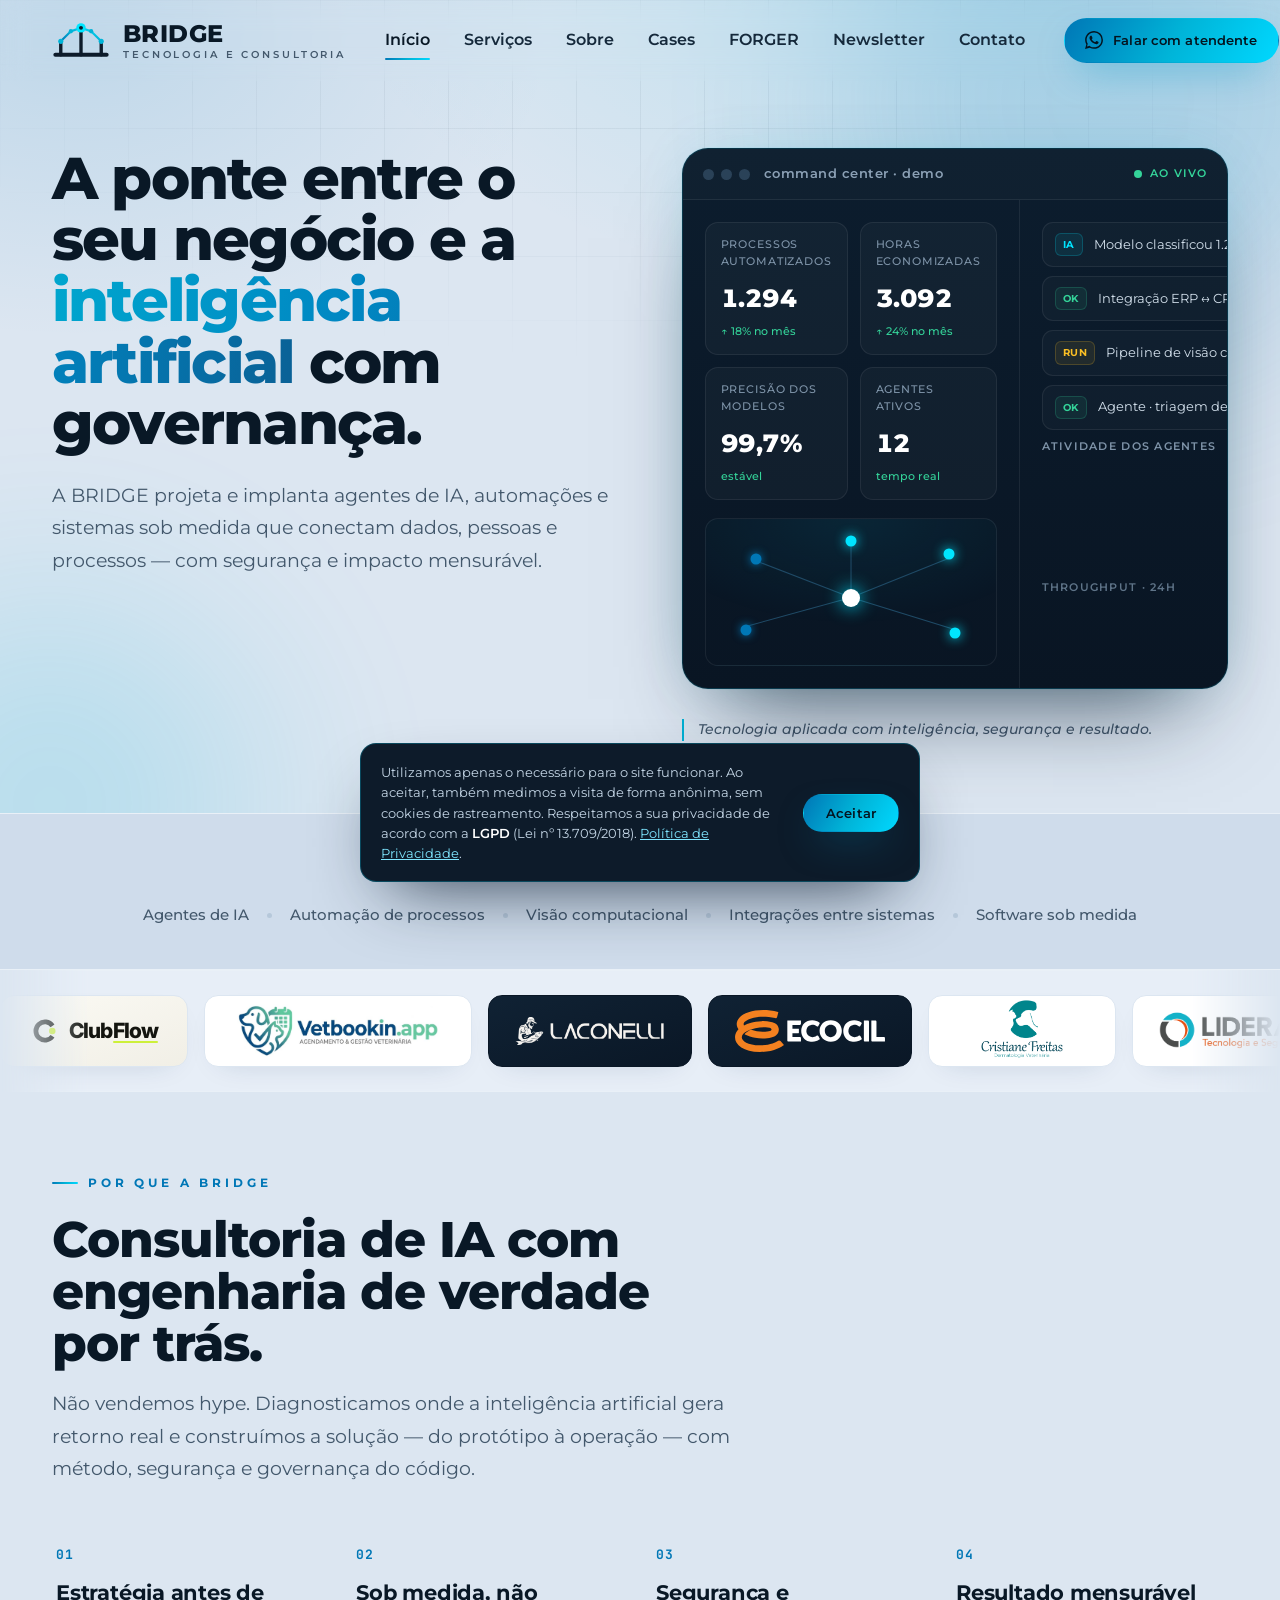
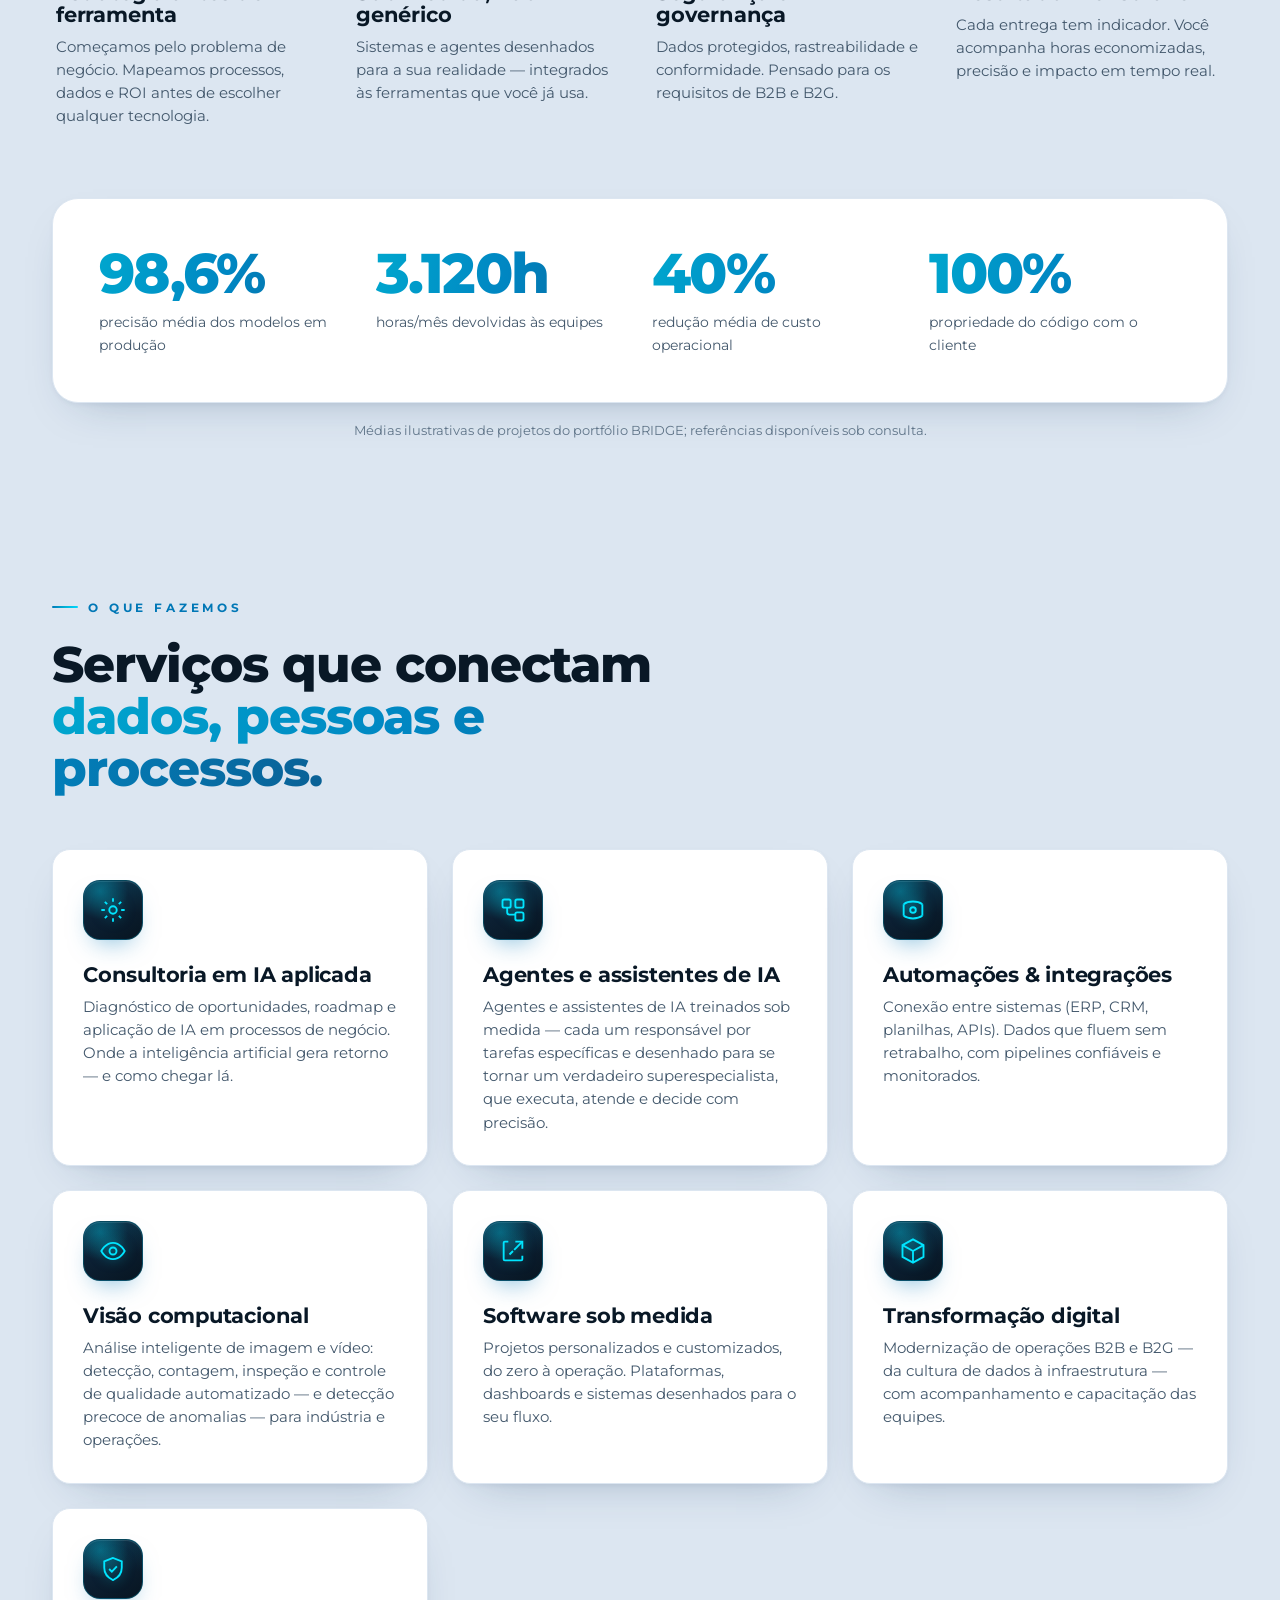
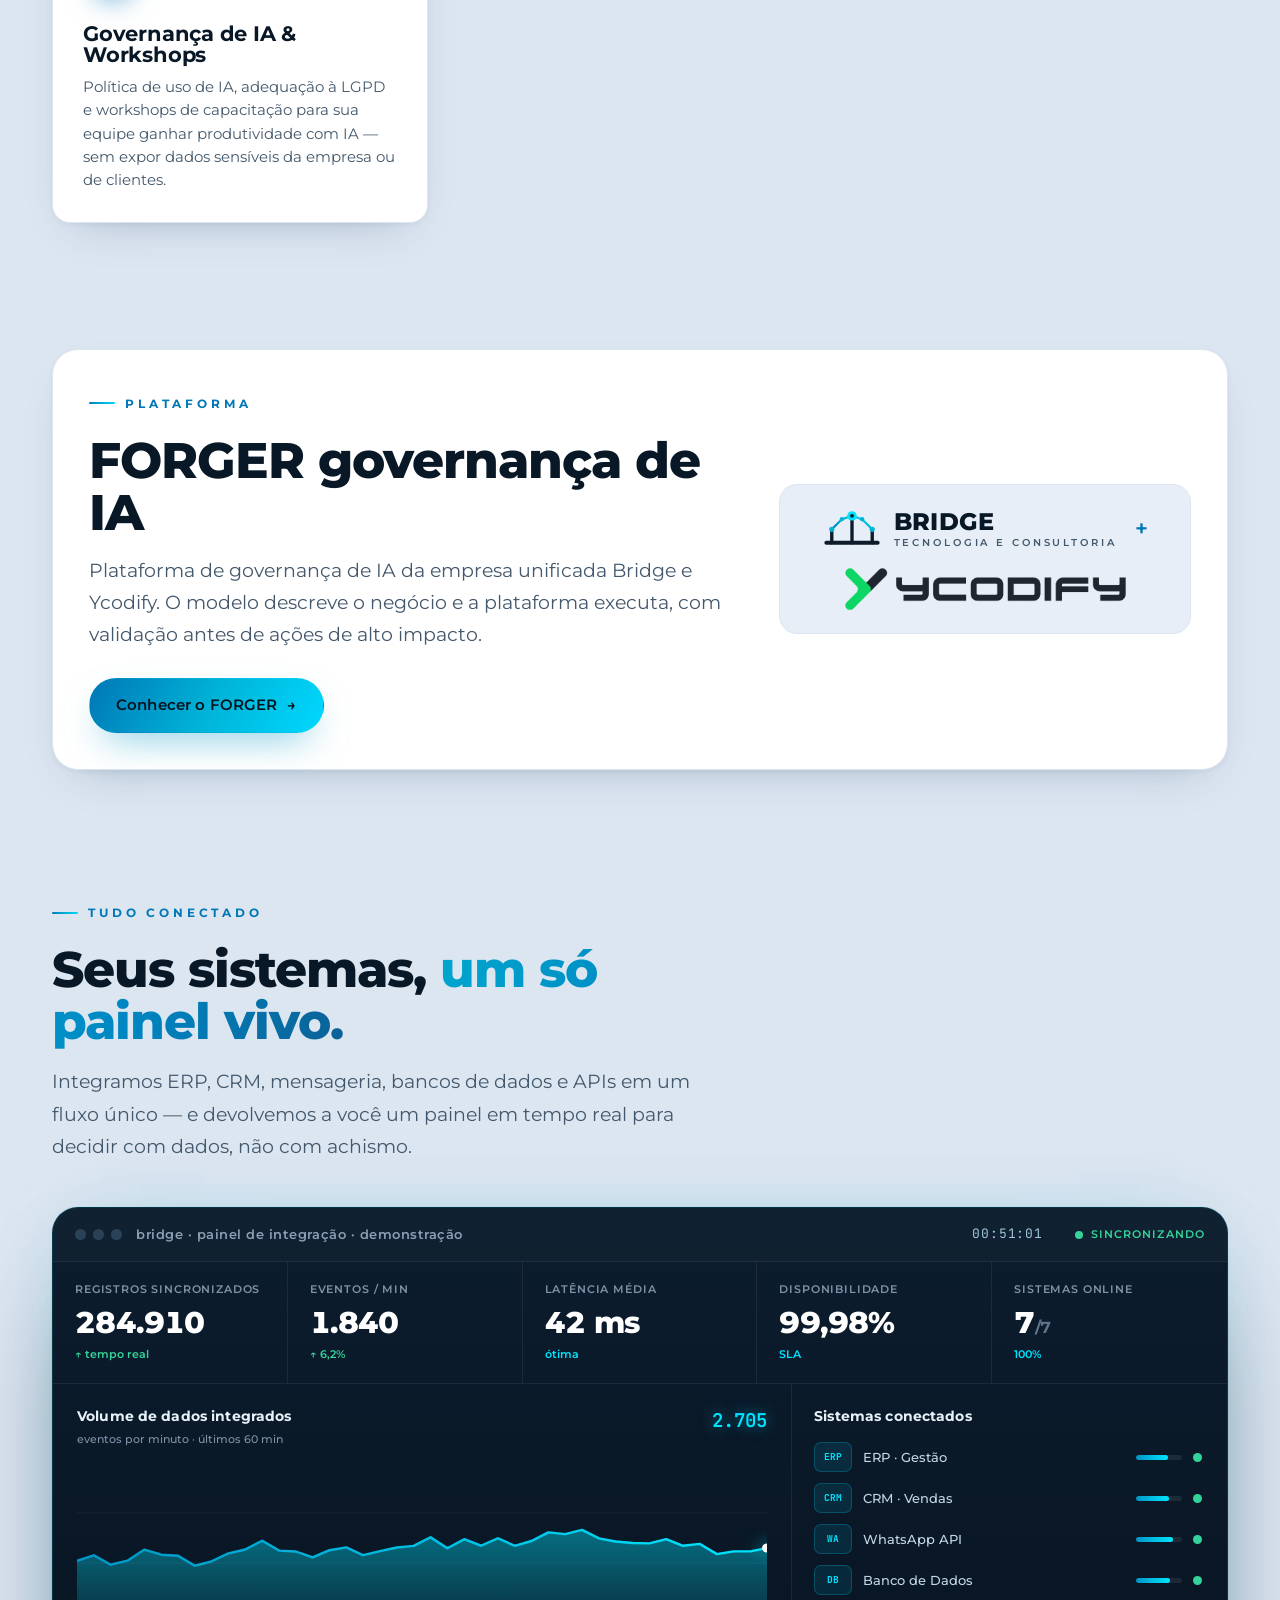
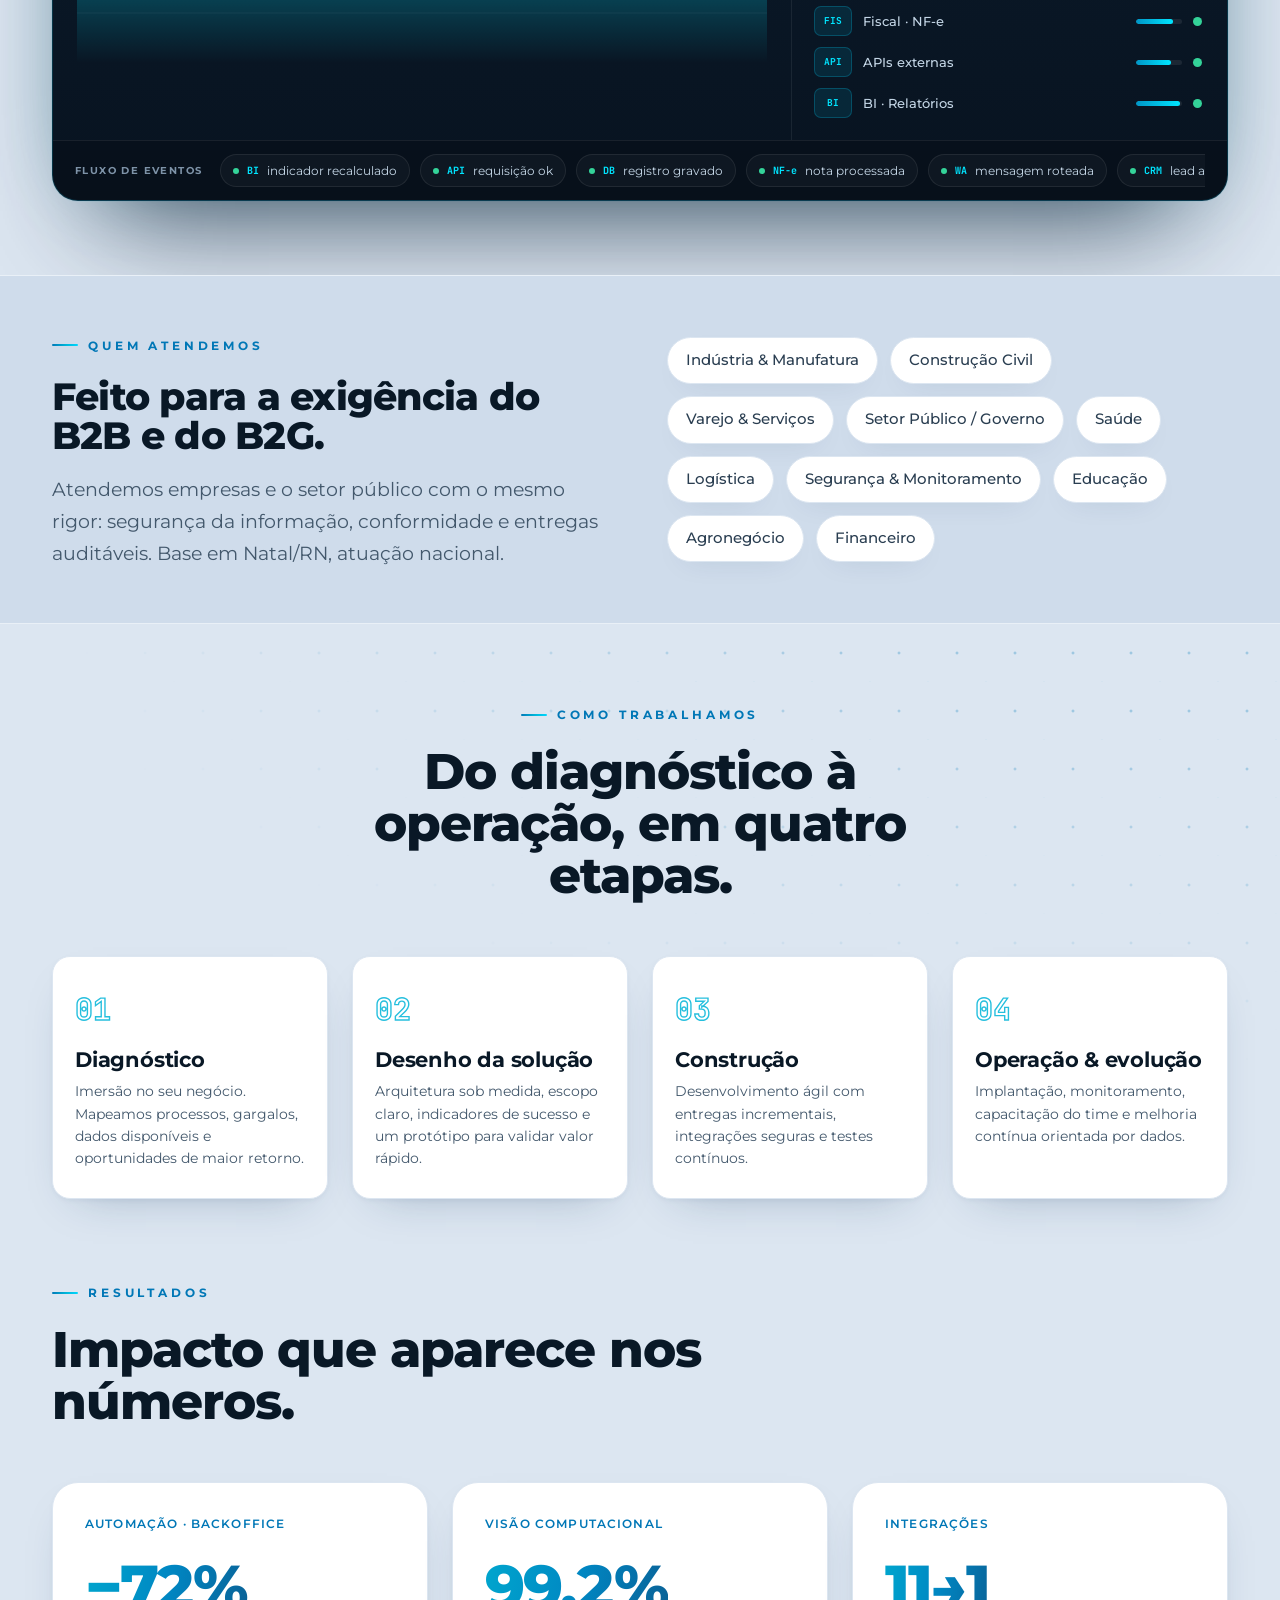
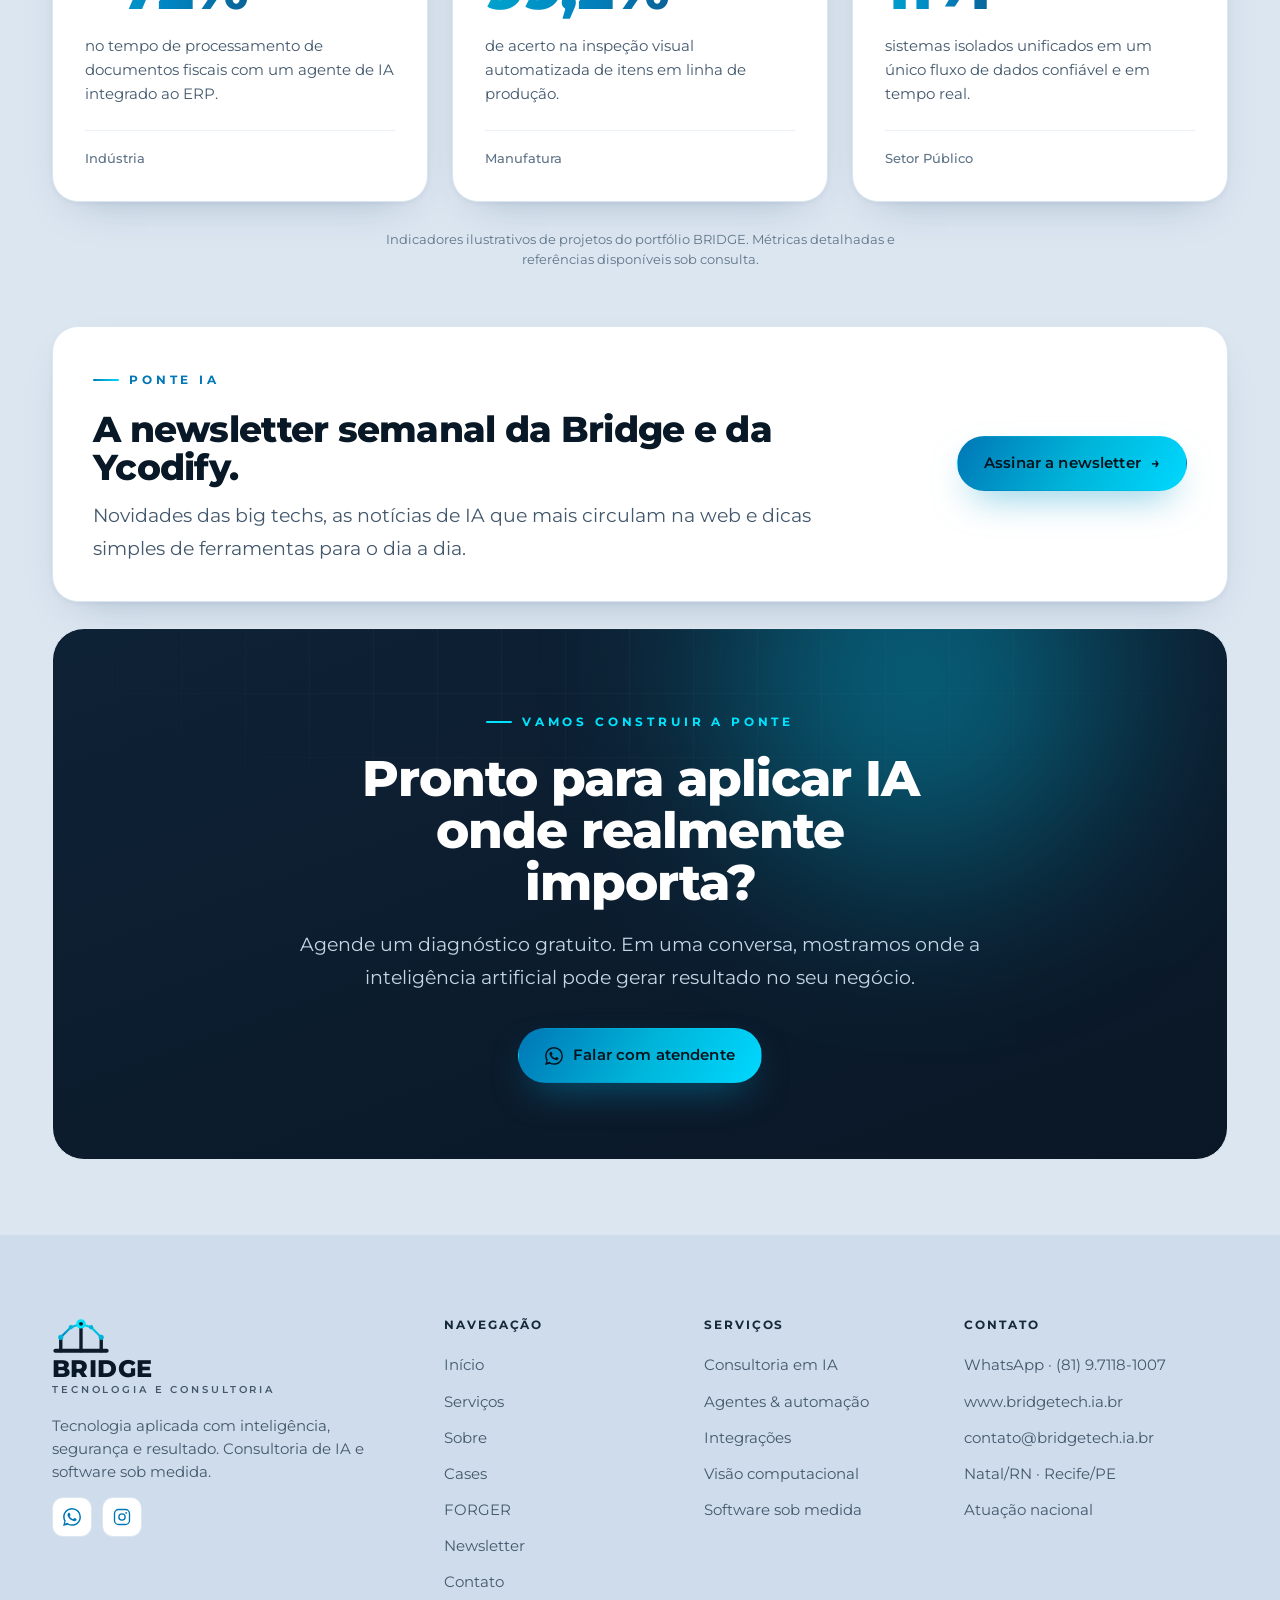
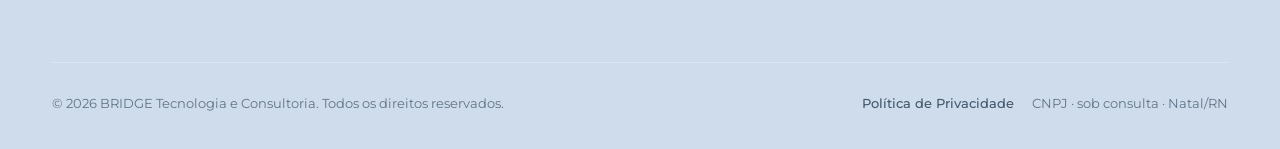
==== commit 03763a57: "feat: medir visitas sem cookie e redirecionar o domínio sem www O script do Vercel Web Analytics ent" ====
--- a/index.html
+++ b/index.html
@@ -819,6 +819,7 @@
   }
 </style>
 
+<script type="text/plain" data-src="/_vercel/insights/script.js"></script>
 <script src="assets/bridge.js"></script>
 </body>
 </html>
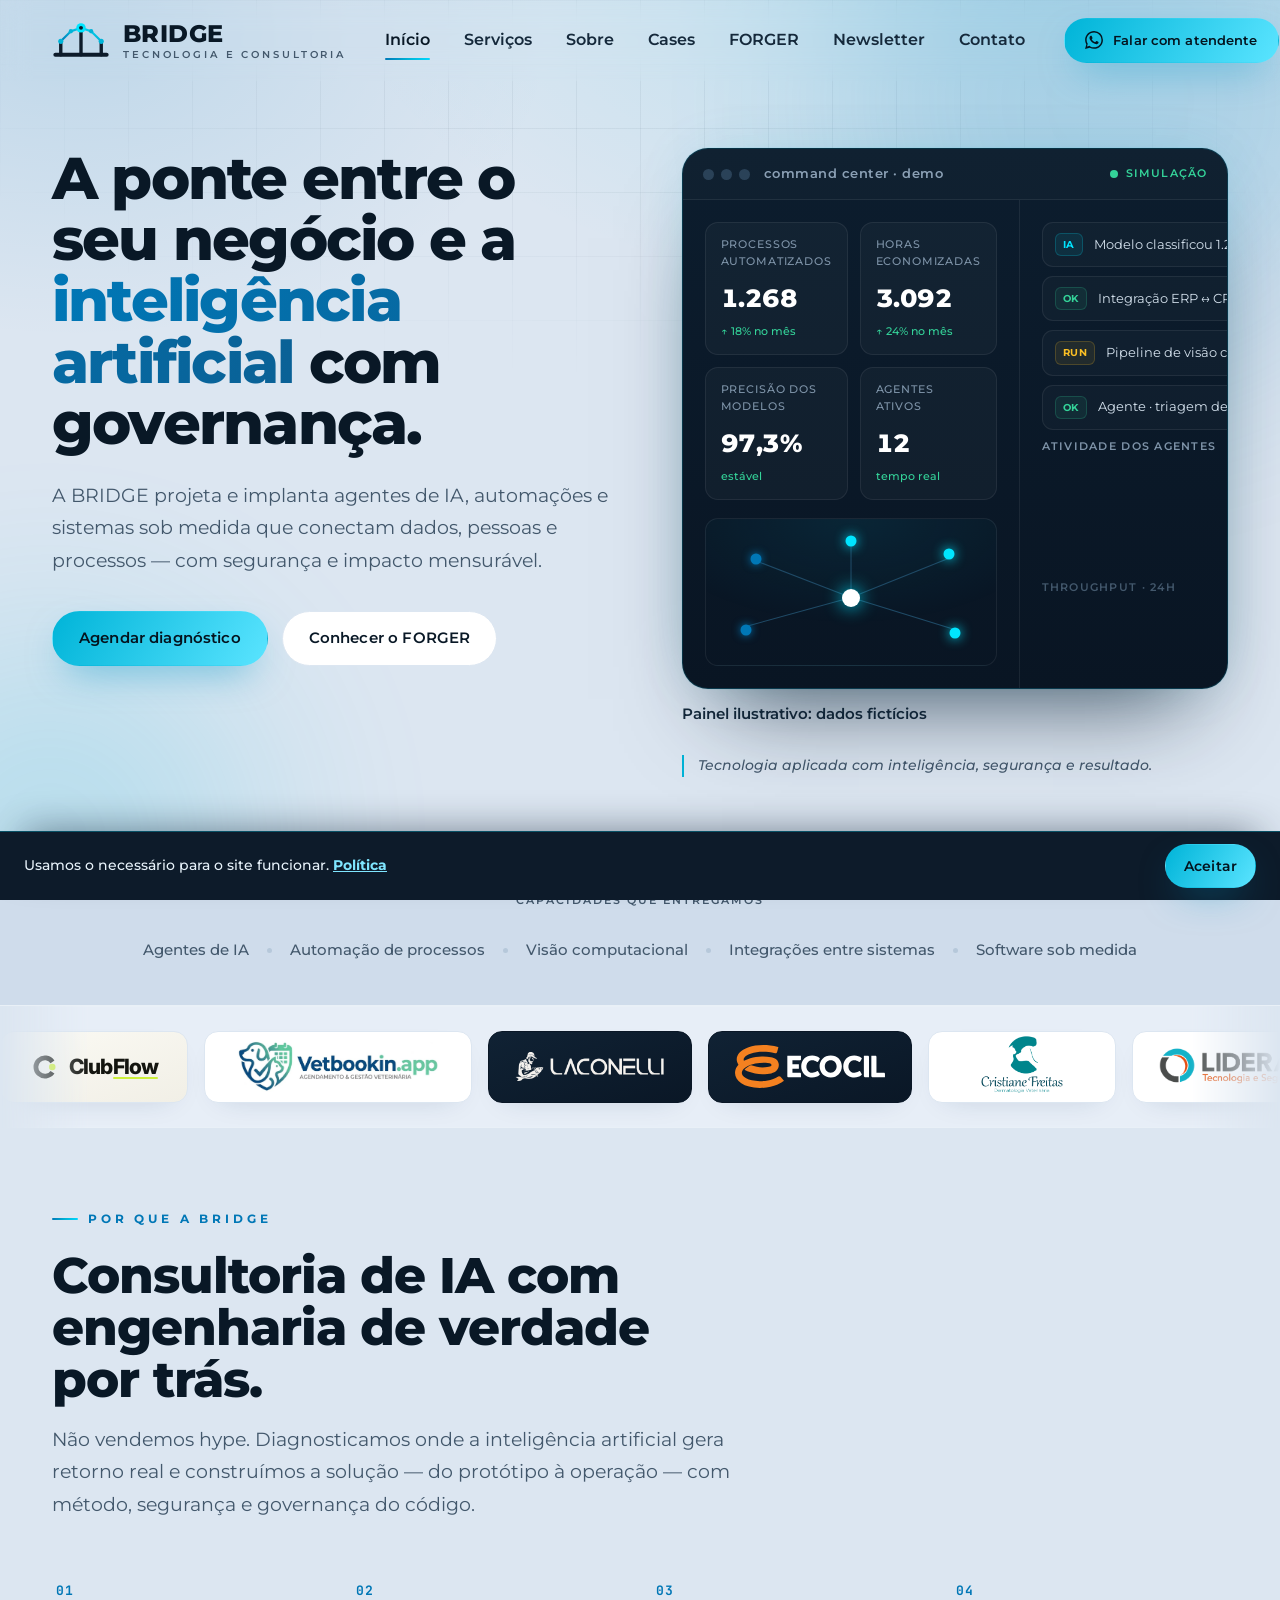
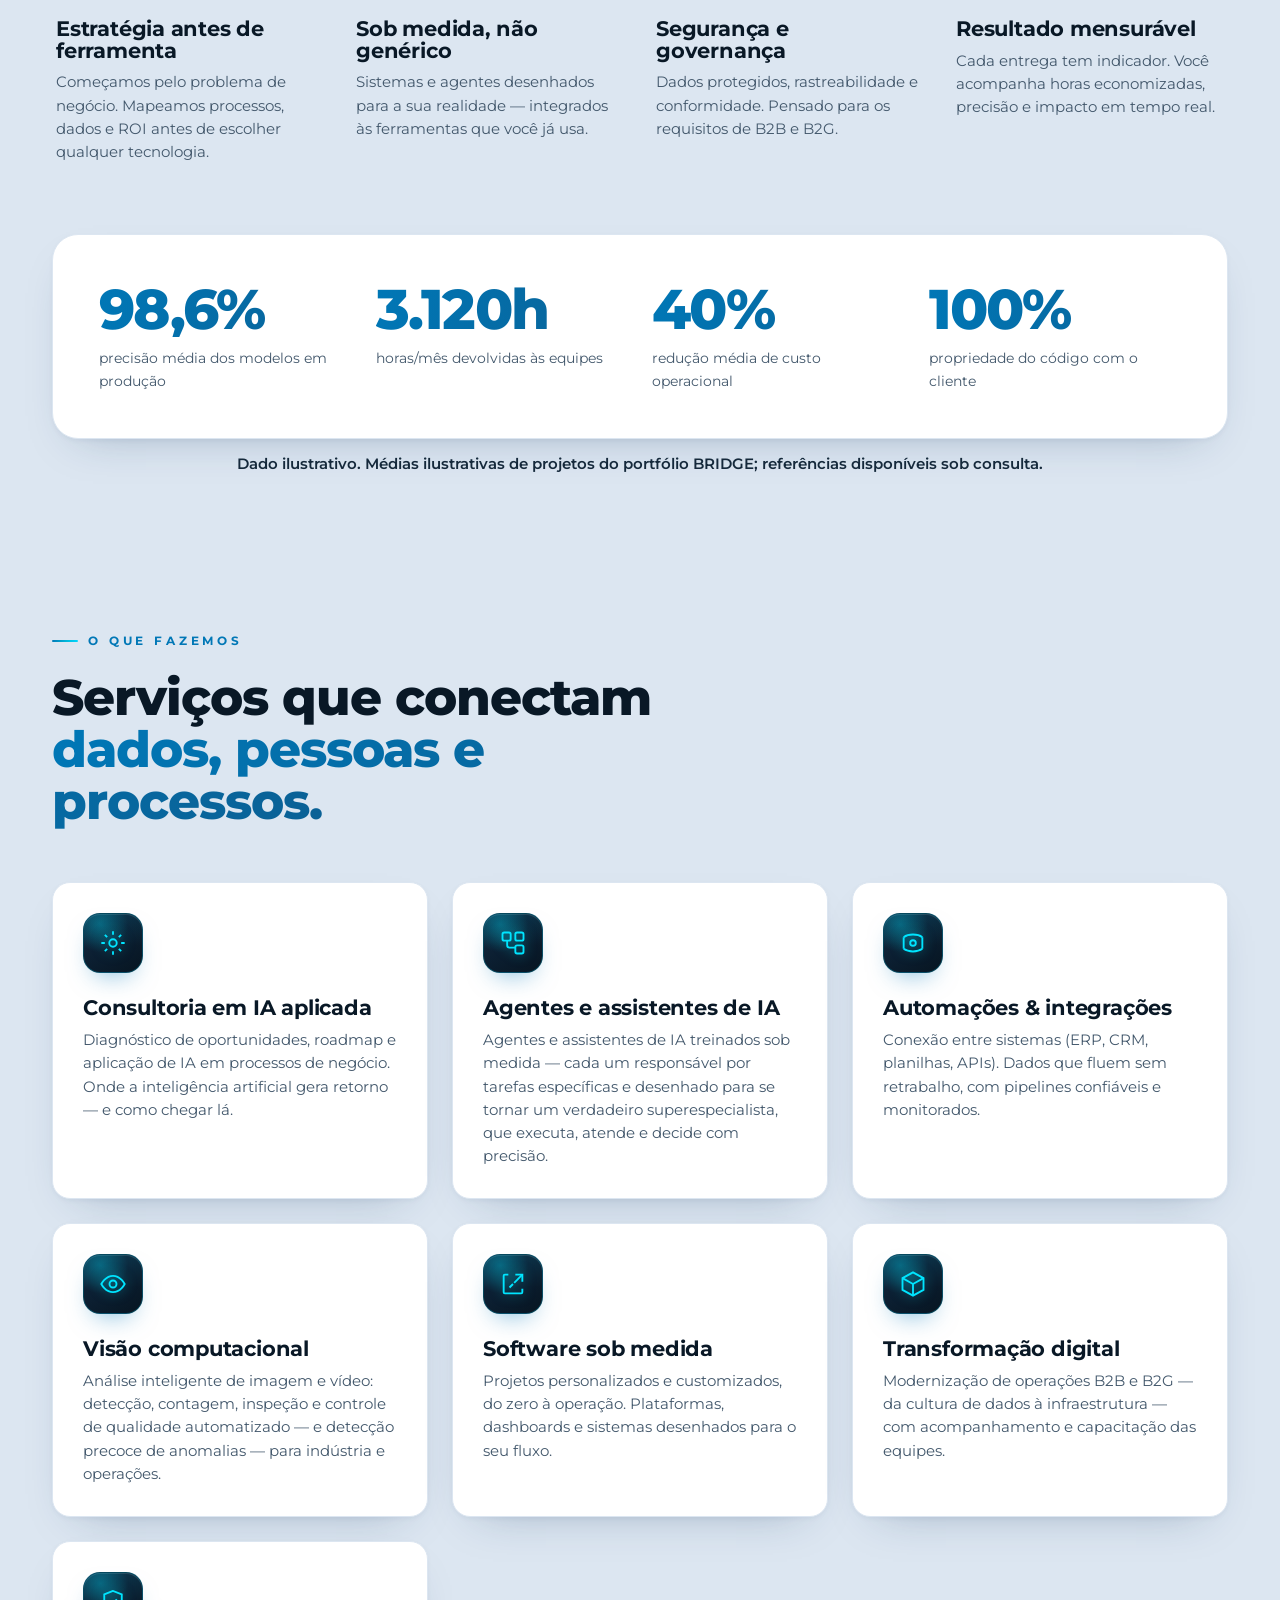
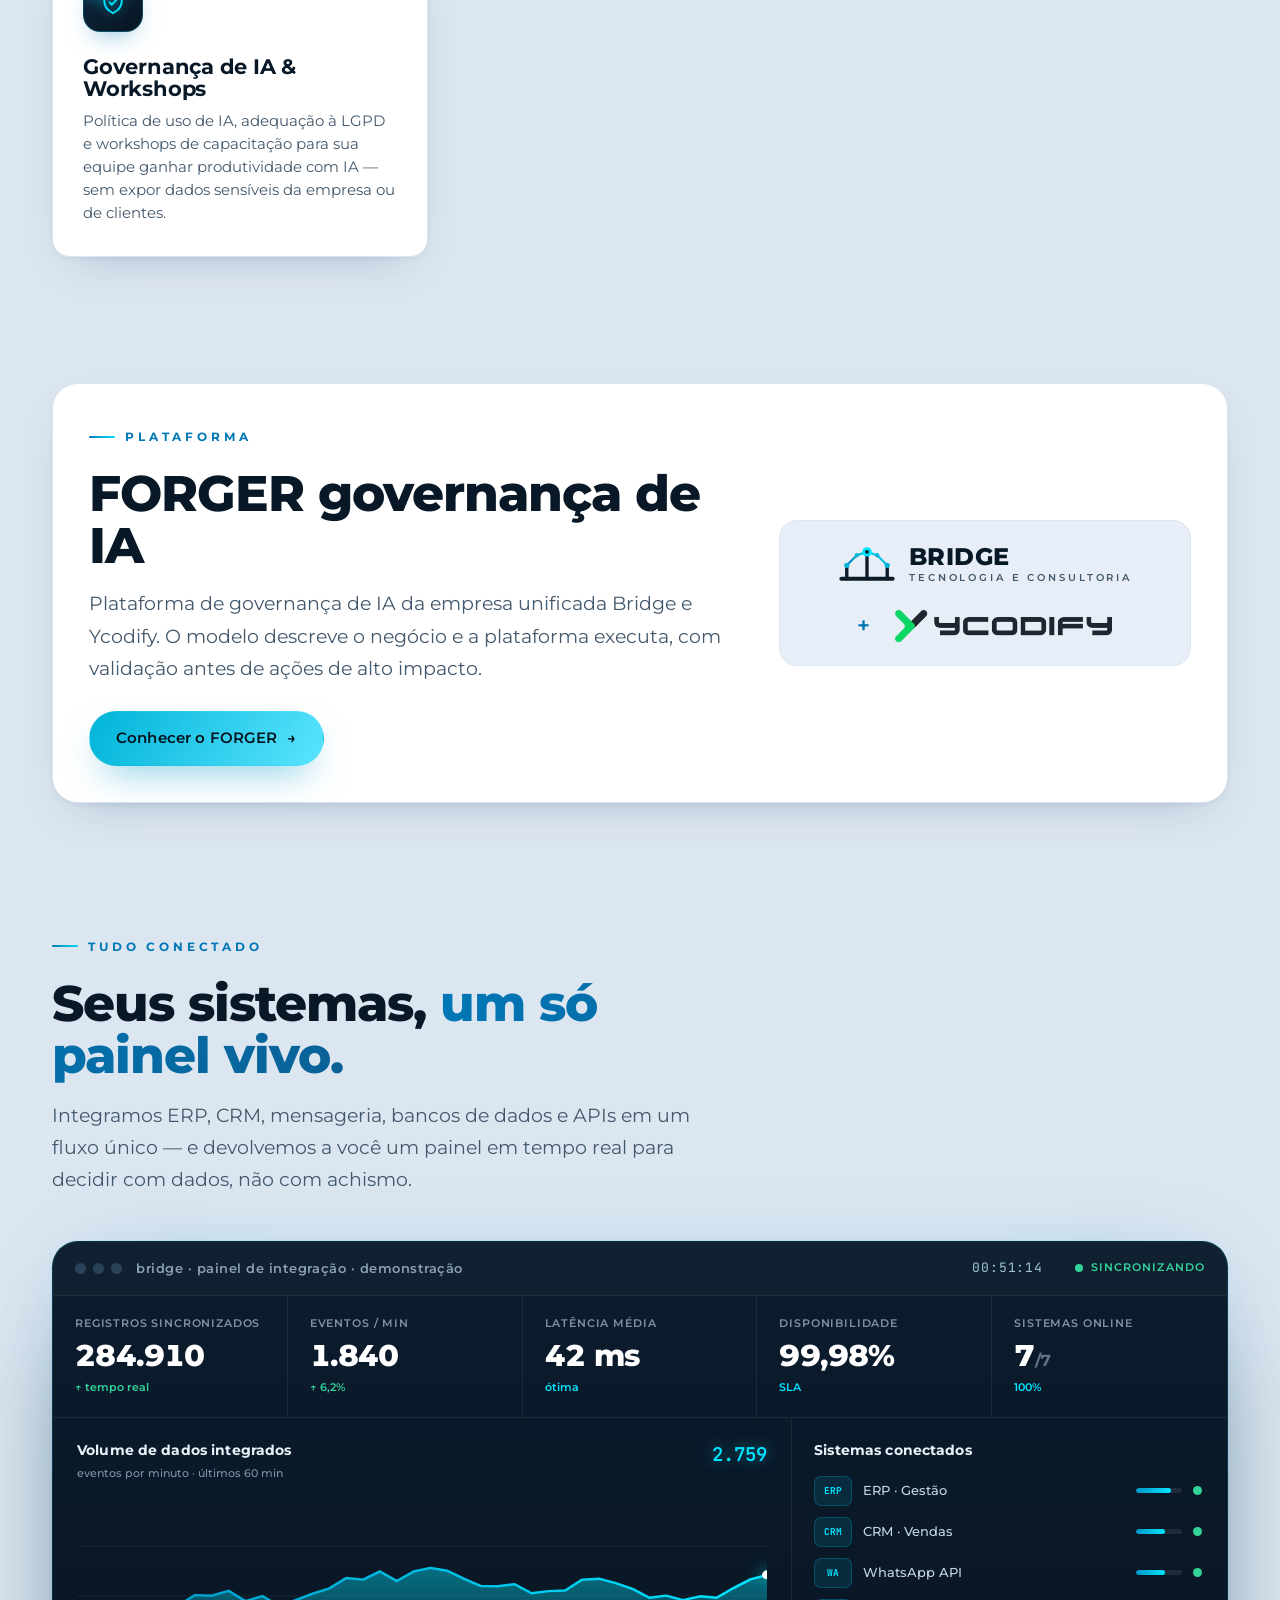
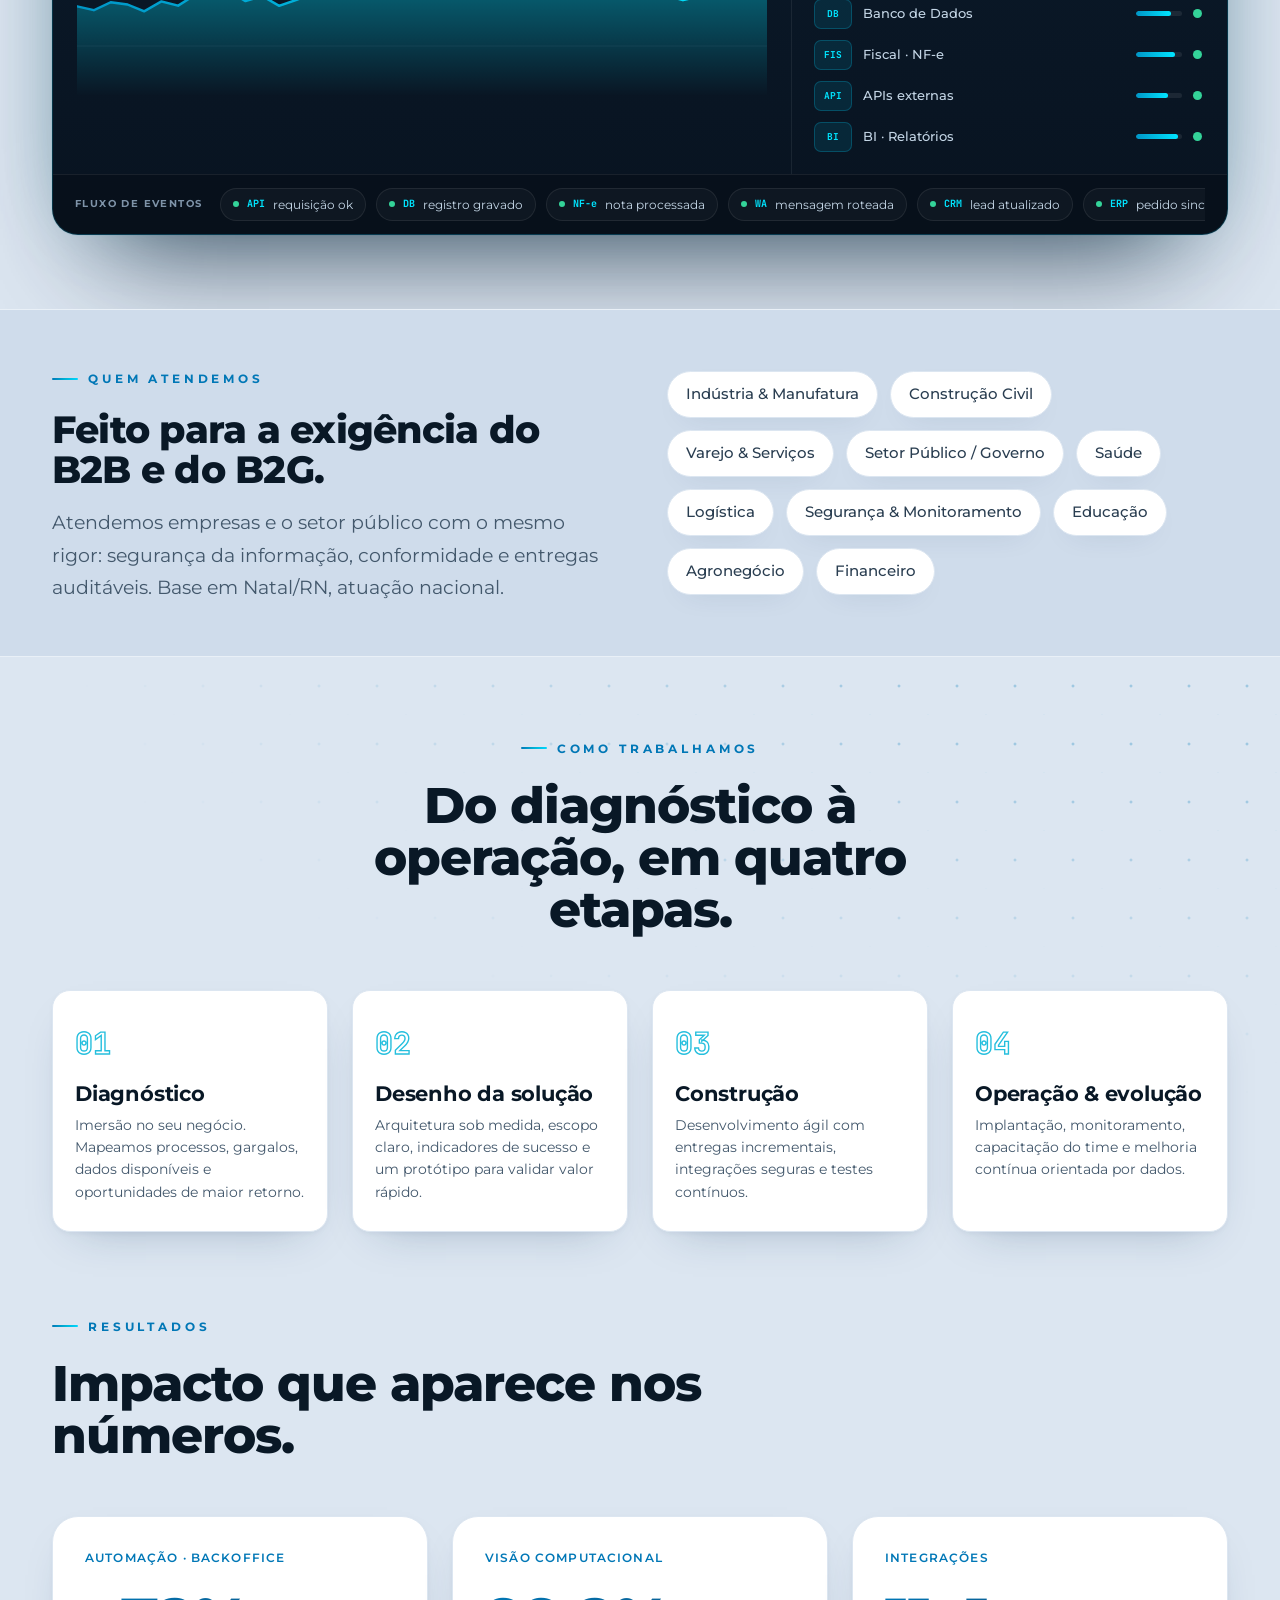
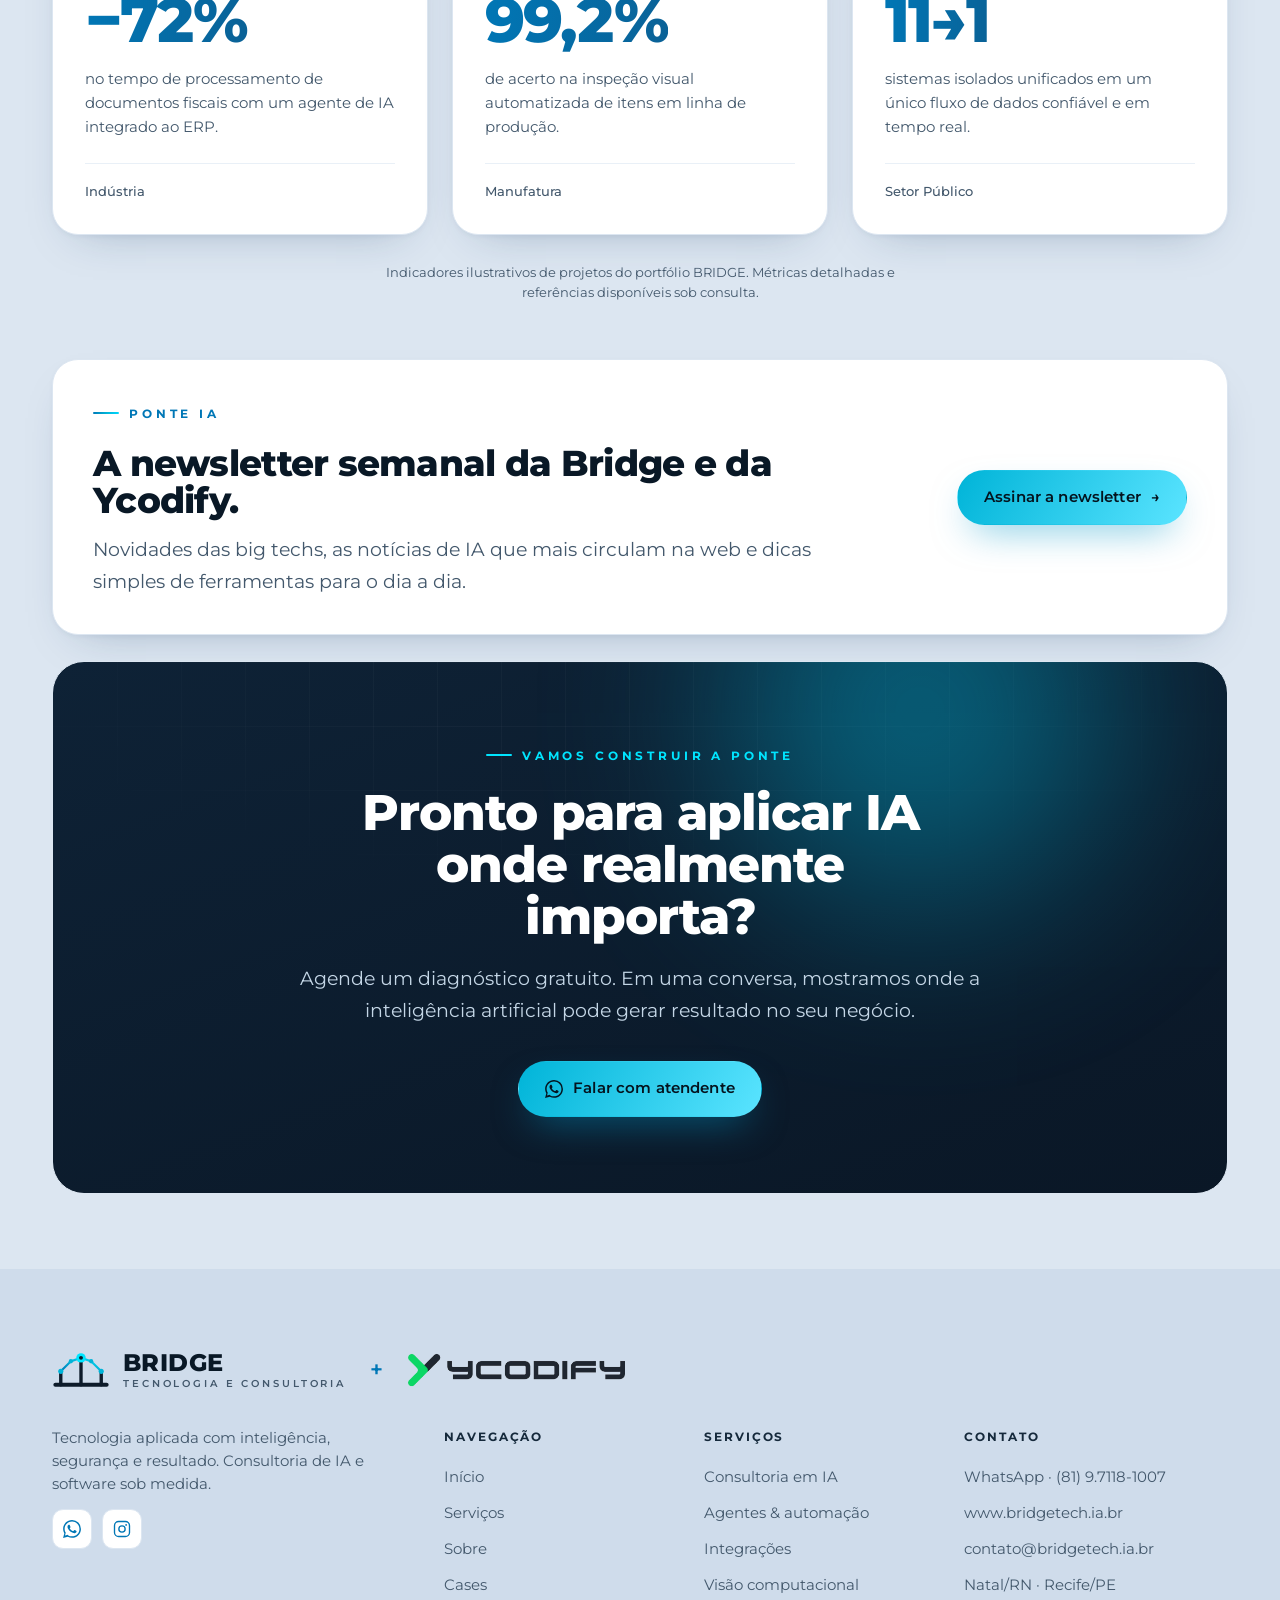
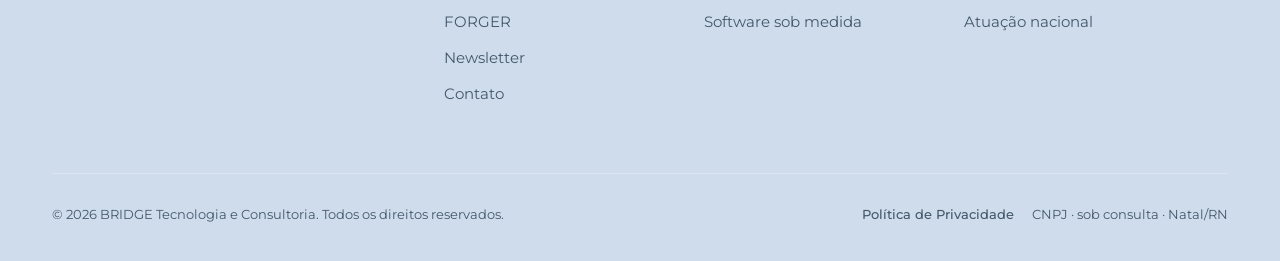
==== commit da2aaebc: "feat: aplicar os ajustes visuais aprovados na auditoria Inclui o par de CTAs na hero, a legenda de s" ====
--- a/index.html
+++ b/index.html
@@ -124,6 +124,7 @@
 </script>
 </head>
 <body>
+<a class="skip-link" href="#conteudo">Pular para o conteúdo</a>
 
 
 <!-- ===================== NAV ===================== -->
@@ -170,6 +171,10 @@
       <div class="hero-copy">
         <h1 class="h-display reveal">A ponte entre o seu negócio e a <span class="text-grad">inteligência artificial</span> com governança.</h1>
         <p class="lead reveal d2" style="margin-top:26px">A BRIDGE projeta e implanta agentes de IA, automações e sistemas sob medida que conectam dados, pessoas e processos — com segurança e impacto mensurável.</p>
+        <div class="hero-actions reveal d3">
+          <a href="https://wa.me/5581971181007?text=Quero%20um%20diagn%C3%B3stico" target="_blank" rel="noopener" class="btn btn-primary">Agendar diagnóstico</a>
+          <a href="forger.html" class="btn btn-ghost">Conhecer o FORGER</a>
+        </div>
       </div>
 
       <!-- COMMAND CENTER -->
@@ -178,7 +183,7 @@
           <div class="cc-bar">
             <div class="cc-dots"><i></i><i></i><i></i></div>
             <div class="cc-title">command center · demo</div>
-            <div class="cc-live"><span class="pin"></span> ao vivo</div>
+            <div class="cc-live"><span class="pin"></span> simulação</div>
           </div>
           <div class="cc-body">
             <div class="cc-left">
@@ -241,6 +246,7 @@
             </div>
           </div>
         </div>
+        <p class="illus-caption">Painel ilustrativo: dados fictícios</p>
         <div class="hero-trust reveal d4">
           <span>Tecnologia aplicada com inteligência, segurança e resultado.</span>
         </div>
@@ -326,7 +332,7 @@
       <div class="stat"><div class="num" data-count="40" data-suffix="%">0</div><div class="lbl">redução média de custo operacional</div></div>
       <div class="stat"><div class="num" data-count="100" data-suffix="%">0</div><div class="lbl">propriedade do código com o cliente</div></div>
     </div>
-    <p class="cases-note reveal" style="margin-top:18px">Médias ilustrativas de projetos do portfólio BRIDGE; referências disponíveis sob consulta.</p>
+    <p class="illus-caption reveal" style="text-align:center">Dado ilustrativo. Médias ilustrativas de projetos do portfólio BRIDGE; referências disponíveis sob consulta.</p>
   </div>
 </section>
 
@@ -389,13 +395,13 @@
         <p class="lead" style="margin-top:16px">Plataforma de governança de IA da empresa unificada Bridge e Ycodify. O modelo descreve o negócio e a plataforma executa, com validação antes de ações de alto impacto.</p>
         <a href="forger.html" class="btn btn-primary" style="margin-top:26px">Conhecer o FORGER <span class="ar">→</span></a>
       </div>
-      <div class="forger-brands" aria-label="Bridge e Ycodify">
+      <div class="forger-brands brand-lockup" aria-label="Bridge e Ycodify">
         <span class="brand" style="pointer-events:none">
           <svg viewBox="7 33 86 54" aria-hidden="true"><defs><linearGradient id="fhbg" x1="0" y1="1" x2="1" y2="0"><stop offset="0%" stop-color="#0077B6"/><stop offset="52%" stop-color="#00B4D8"/><stop offset="100%" stop-color="#00E5FF"/></linearGradient></defs><line x1="12" y1="82" x2="88" y2="82" stroke="#0D1B2A" stroke-width="6" stroke-linecap="round"/><g stroke="#0D1B2A" stroke-width="5" stroke-linecap="round"><line x1="20" y1="62" x2="20" y2="82"/><line x1="80" y1="62" x2="80" y2="82"/><line x1="50" y1="42" x2="50" y2="82"/></g><path d="M20 62 L 35 47 L 50 42 L 65 47 L 80 62" fill="none" stroke="url(#fhbg)" stroke-width="3.2" stroke-linecap="round" stroke-linejoin="round"/><g fill="#00B4D8"><circle cx="20" cy="62" r="3.8"/><circle cx="35" cy="47" r="3.2"/><circle cx="65" cy="47" r="3.2"/><circle cx="80" cy="62" r="3.8"/></g><circle cx="50" cy="42" r="7" fill="#00E5FF"/><circle cx="50" cy="42" r="2.9" fill="#0D1B2A"/></svg>
           <span class="bt"><span class="bn">BRIDGE</span><span class="bs">Tecnologia e Consultoria</span></span>
         </span>
-        <span class="forger-plus" aria-hidden="true">+</span>
-        <img class="ycodify-logo" src="assets/ycodify-logo.webp" alt="Ycodify" width="283" height="44" decoding="async" loading="lazy">
+        <span class="lockup-pair"><span class="lockup-sep" aria-hidden="true">+</span>
+        <img class="ycodify-logo" src="assets/ycodify-logo.webp" alt="Ycodify" width="219" height="34" decoding="async" loading="lazy"></span>
       </div>
     </div>
   </div>
@@ -632,12 +638,16 @@
 <!-- ===================== FOOTER ===================== -->
 <footer class="footer">
   <div class="wrap">
-    <div class="footer-top">
-      <div class="footer-col">
+    <div class="brand-lockup footer-signature" aria-label="BRIDGE e Ycodify">
         <a href="index.html" class="brand">
           <svg viewBox="7 33 86 54"><defs><linearGradient id="fbg" x1="0" y1="1" x2="1" y2="0"><stop offset="0%" stop-color="#0077B6"/><stop offset="52%" stop-color="#00B4D8"/><stop offset="100%" stop-color="#00E5FF"/></linearGradient></defs><line x1="12" y1="82" x2="88" y2="82" stroke="#0D1B2A" stroke-width="6" stroke-linecap="round"/><g stroke="#0D1B2A" stroke-width="5" stroke-linecap="round"><line x1="20" y1="62" x2="20" y2="82"/><line x1="80" y1="62" x2="80" y2="82"/><line x1="50" y1="42" x2="50" y2="82"/></g><path d="M20 62 L 35 47 L 50 42 L 65 47 L 80 62" fill="none" stroke="url(#fbg)" stroke-width="3.2" stroke-linecap="round" stroke-linejoin="round"/><g fill="#00B4D8"><circle cx="20" cy="62" r="3.8"/><circle cx="35" cy="47" r="3.2"/><circle cx="65" cy="47" r="3.2"/><circle cx="80" cy="62" r="3.8"/></g><circle cx="50" cy="42" r="7" fill="#00E5FF"/><circle cx="50" cy="42" r="2.9" fill="#0D1B2A"/></svg>
           <span class="bt"><span class="bn">BRIDGE</span><span class="bs">Tecnologia e Consultoria</span></span>
         </a>
+          <span class="lockup-pair"><span class="lockup-sep" aria-hidden="true">+</span>
+          <img class="ycodify-logo" src="assets/ycodify-logo.webp" alt="Ycodify" width="219" height="34" decoding="async"></span>
+        </div>
+    <div class="footer-top">
+      <div class="footer-col">
         <p class="footer-blurb">Tecnologia aplicada com inteligência, segurança e resultado. Consultoria de IA e software sob medida.</p>
         <div class="social">
           <a href="https://wa.me/5581971181007" target="_blank" rel="noopener" aria-label="WhatsApp"><svg viewBox="0 0 24 24" fill="currentColor"><path d="M.057 24l1.687-6.163a11.867 11.867 0 0 1-1.587-5.946C.16 5.335 5.495 0 12.05 0a11.817 11.817 0 0 1 8.413 3.488 11.824 11.824 0 0 1 3.48 8.414c-.003 6.557-5.338 11.892-11.893 11.892a11.9 11.9 0 0 1-5.688-1.448L.057 24zm6.597-3.807c1.676.995 3.276 1.591 5.392 1.592 5.448 0 9.886-4.434 9.889-9.885.002-5.462-4.415-9.89-9.881-9.892-5.452 0-9.887 4.434-9.889 9.884a9.86 9.86 0 0 0 1.51 5.26l-.999 3.648 3.978-1.06zm11.387-5.464c-.074-.124-.272-.198-.57-.347-.297-.149-1.758-.868-2.031-.967-.272-.099-.47-.149-.669.149-.198.297-.768.967-.941 1.165-.173.198-.347.223-.644.074-.297-.149-1.255-.462-2.39-1.475-.883-.788-1.48-1.761-1.653-2.059-.173-.297-.018-.458.13-.606.134-.133.297-.347.446-.521.151-.172.2-.296.3-.495.099-.198.05-.372-.025-.521-.075-.148-.669-1.611-.916-2.206-.242-.579-.487-.501-.669-.51l-.57-.01c-.198 0-.52.074-.792.372s-1.04 1.016-1.04 2.479 1.065 2.876 1.213 3.074c.149.198 2.096 3.2 5.077 4.487.709.306 1.263.489 1.694.626.712.226 1.36.194 1.872.118.571-.085 1.758-.719 2.006-1.413.248-.695.248-1.29.173-1.414z"/></svg></a>
@@ -727,7 +737,7 @@
   .nl-home .btn{flex:none}
   @media (max-width:760px){.nl-home{flex-direction:column;align-items:flex-start;padding:28px 22px}}
   .forger-home{display:grid;grid-template-columns:1.35fr .85fr;gap:36px;align-items:center;padding:36px;border:1px solid var(--line);border-radius:var(--radius-lg);background:var(--bg-2);box-shadow:var(--shadow-card)}
-  .forger-brands{display:flex;align-items:center;justify-content:center;gap:18px;flex-wrap:wrap;padding:22px;border:1px solid var(--line);border-radius:var(--radius);background:var(--band-soft)}
+  .forger-brands{display:flex;align-items:center;justify-content:center;gap:24px;flex-wrap:wrap;padding:22px;border:1px solid var(--line);border-radius:var(--radius);background:var(--band-soft)}
   .forger-plus{font-size:22px;font-weight:600;color:var(--blue)}
 
   /* ---- LOGO MARQUEE ---- */
@@ -819,7 +829,6 @@
   }
 </style>
 
-<script type="text/plain" data-src="/_vercel/insights/script.js"></script>
 <script src="assets/bridge.js"></script>
 </body>
 </html>
--- a/assets/bridge.css
+++ b/assets/bridge.css
@@ -33,11 +33,12 @@
   --ink-2:#15293b;
   --text:#2a3e51;          /* body */
   --muted:#43586c;         /* secondary */
-  --muted-dim:#5f7488;     /* tertiary */
+  --muted-dim:#43586C;     /* tertiary, mesmo contraste do texto secundário */
 
   /* effects */
   --grad:linear-gradient(120deg,#0077B6 0%,#00B4D8 52%,#00D8FF 100%);
-  --grad-text:linear-gradient(100deg,#00A6CE 0%,#0086C2 52%,#0A6196 100%);
+  --grad-btn:linear-gradient(120deg,#00B4D8 0%,#5AE4FF 100%);
+  --grad-text:linear-gradient(100deg,#0077B6 0%,#0A6196 100%);
   --shadow:0 30px 80px -40px rgba(0,0,0,.8);
   --shadow-card:0 18px 44px -26px rgba(18,52,90,.34), 0 2px 6px -2px rgba(18,52,90,.08);
   --shadow-soft:0 10px 30px -18px rgba(18,52,90,.22);
@@ -64,6 +65,18 @@
 a{color:inherit;text-decoration:none}
 img,svg{display:block;max-width:100%}
 ::selection{background:var(--cyan);color:#04141f}
+:focus-visible{outline:3px solid #0077B6;outline-offset:3px;border-radius:inherit}
+.on-dark :focus-visible,
+.cookie-banner :focus-visible,
+.cc :focus-visible,
+.idash :focus-visible{outline-color:#00E5FF}
+.skip-link{
+  position:absolute;left:16px;top:12px;z-index:400;
+  transform:translateY(-180%);
+  background:#fff;color:var(--ink);font-weight:700;font-size:14px;
+  padding:10px 16px;border-radius:999px;box-shadow:var(--shadow-soft);
+}
+.skip-link:focus-visible{transform:none}
 
 /* scrollbar */
 ::-webkit-scrollbar{width:11px;height:11px}
@@ -104,14 +117,14 @@
 }
 .btn .ar{transition:transform .3s var(--ease)}
 .btn:hover .ar{transform:translateX(4px)}
-.btn-primary{background:var(--grad);color:#04141f;box-shadow:0 16px 38px -14px rgba(0,150,199,.6)}
+.btn-primary{background:var(--grad-btn);color:#04141f;box-shadow:0 16px 38px -14px rgba(0,150,199,.6)}
 .btn-primary:hover{box-shadow:0 22px 50px -14px rgba(0,150,199,.8);transform:translateY(-2px)}
 .btn-ghost{background:var(--bg-2);border-color:var(--line);color:var(--ink)}
 .btn-ghost:hover{border-color:var(--cyan);background:rgba(0,180,216,.08);color:var(--ink)}
 .btn-sm{padding:11px 20px;font-size:13px}
 .btn .ic{display:inline-flex;width:18px;height:18px;flex:0 0 auto}
 .btn .ic svg{width:100%;height:100%}
-.btn-whatsapp{background:var(--grad);color:#04141f;box-shadow:0 16px 38px -14px rgba(0,150,199,.6)}
+.btn-whatsapp{background:var(--grad-btn);color:#04141f;box-shadow:0 16px 38px -14px rgba(0,150,199,.6)}
 .btn-whatsapp:hover{box-shadow:0 22px 50px -14px rgba(0,150,199,.8);transform:translateY(-2px)}
 
 /* ---------- nav ---------- */
@@ -131,7 +144,19 @@
 .brand .bt{display:flex;flex-direction:column;line-height:1}
 .brand .bn{font-weight:800;font-size:24px;letter-spacing:.02em;color:var(--ink)}
 .brand .bs{font-weight:600;font-size:9.6px;letter-spacing:.30em;text-transform:uppercase;color:var(--muted);margin-top:4px}
-.ycodify-logo{display:block;width:min(283px,100%);height:auto}
+.ycodify-logo{display:block;height:34px;width:auto;max-width:none}
+.brand-lockup{
+  display:flex;align-items:center;gap:24px;flex-wrap:wrap;
+}
+.brand-lockup .brand{margin:0;flex:none}
+.lockup-pair{display:flex;align-items:center;gap:24px;flex:none}
+.brand-lockup .lockup-sep{
+  flex:none;font-size:22px;font-weight:600;line-height:1;color:var(--blue);
+}
+.brand-lockup.on-dark .ycodify-logo{filter:brightness(0) invert(1)}
+.brand-lockup.on-dark .lockup-sep{color:#00E5FF}
+.brand-lockup.on-dark .bn{color:#fff}
+.brand-lockup.on-dark .bs{color:#c4d6e6}
 .nav-links{display:flex;align-items:center;gap:4px}
 .nav-links a{
   font-size:15.5px;font-weight:600;color:var(--ink-2);padding:9px 15px;border-radius:999px;
@@ -249,6 +274,8 @@
 .footer{background:var(--band);border-top:1px solid var(--line);padding:80px 0 36px;position:relative;overflow:hidden}
 .footer-top{display:grid;grid-template-columns:1.6fr 1fr 1fr 1.2fr;gap:40px;padding-bottom:54px}
 .footer .brand{margin-bottom:20px}
+.footer-signature{margin-bottom:36px}
+.footer .brand-lockup .brand{display:flex;width:auto;margin:0}
 .footer-col h4{font-size:12px;font-weight:700;letter-spacing:.16em;text-transform:uppercase;color:var(--ink-2);margin-bottom:20px}
 .footer-col a,.footer-col p{display:block;color:var(--muted);font-size:14.5px;font-weight:400;margin-bottom:13px;transition:.2s;width:fit-content}
 .footer-col a:hover{color:var(--blue)}
@@ -261,7 +288,7 @@
 .footer-legal span{font-size:13px;color:var(--muted-dim)}
 .social{display:flex;gap:10px}
 .social a{width:40px;height:40px;border-radius:11px;border:1px solid var(--line);background:var(--bg-2);display:flex;align-items:center;justify-content:center;color:var(--blue);transition:.25s}
-.social a:hover{border-color:transparent;color:#04141f;background:var(--grad);transform:translateY(-2px);box-shadow:0 10px 24px -10px rgba(0,150,199,.6)}
+.social a:hover{border-color:transparent;color:#04141f;background:var(--grad-btn);transform:translateY(-2px);box-shadow:0 10px 24px -10px rgba(0,150,199,.6)}
 .social svg{width:18px;height:18px}
 
 /* ---------- pills / chips ---------- */
@@ -351,19 +378,34 @@
 
 /* ---------- cookie / LGPD banner ---------- */
 .cookie-banner{
-  position:fixed;left:18px;right:18px;bottom:18px;z-index:200;max-width:560px;margin:0 auto;
-  background:var(--navy);border:1px solid rgba(0,180,216,.3);border-radius:16px;
-  padding:18px 20px;box-shadow:0 30px 70px -30px rgba(8,24,42,.85);
-  display:flex;align-items:center;gap:16px;flex-wrap:wrap;
-  transform:translateY(160%);opacity:0;transition:.5s var(--ease);
+  position:fixed;left:0;right:0;bottom:0;z-index:200;
+  background:var(--navy);border-top:1px solid rgba(0,180,216,.35);
+  padding:12px 24px;box-shadow:0 -16px 40px -24px rgba(8,24,42,.85);
+  display:flex;align-items:center;justify-content:space-between;gap:16px;
+  min-height:56px;max-height:96px;container-type:inline-size;
+  transform:translateY(110%);opacity:0;transition:.45s var(--ease);
 }
 .cookie-banner.show{transform:none;opacity:1}
-.cookie-banner p{font-size:13px;line-height:1.55;color:#c4d6e6;font-weight:400;flex:1;min-width:210px;margin:0}
-.cookie-banner p strong{color:#fff;font-weight:600}
-.cookie-banner .ck-actions{display:flex;gap:10px;flex:none}
-.cookie-banner .btn{padding:10px 22px;font-size:13px}
-@media (max-width:480px){
-  .footer-top{grid-template-columns:1fr}
-  .cookie-banner{left:12px;right:12px;bottom:12px;flex-direction:column;align-items:stretch}
-  .cookie-banner .ck-actions{justify-content:flex-end}
-}
+.cookie-banner p{
+  font-size:14px;line-height:1.25;color:#e7f2fa;font-weight:500;
+  flex:1;min-width:0;margin:0;
+}
+.cookie-banner p a{color:#7fe6ff;text-decoration:underline;font-weight:700;white-space:nowrap}
+.cookie-banner .ck-actions{display:flex;flex:none}
+.cookie-banner .btn{padding:10px 18px;font-size:14px;min-height:44px}
+@container (min-width: 520px){
+  .cookie-banner p{white-space:nowrap}
+}
+@media (max-width:760px){
+  .cookie-banner{padding:10px 14px;gap:10px;max-height:96px}
+  .cookie-banner p{font-size:14px}
+  .cookie-banner .btn{padding:8px 14px}
+}
+@media (max-width:760px){
+  .hero-actions{flex-direction:column;align-items:stretch}
+  .hero-actions .btn{width:100%;min-height:48px}
+}
+.illus-caption{
+  margin-top:14px;font-size:15px;font-weight:600;line-height:1.45;
+  color:var(--ink-2);
+}
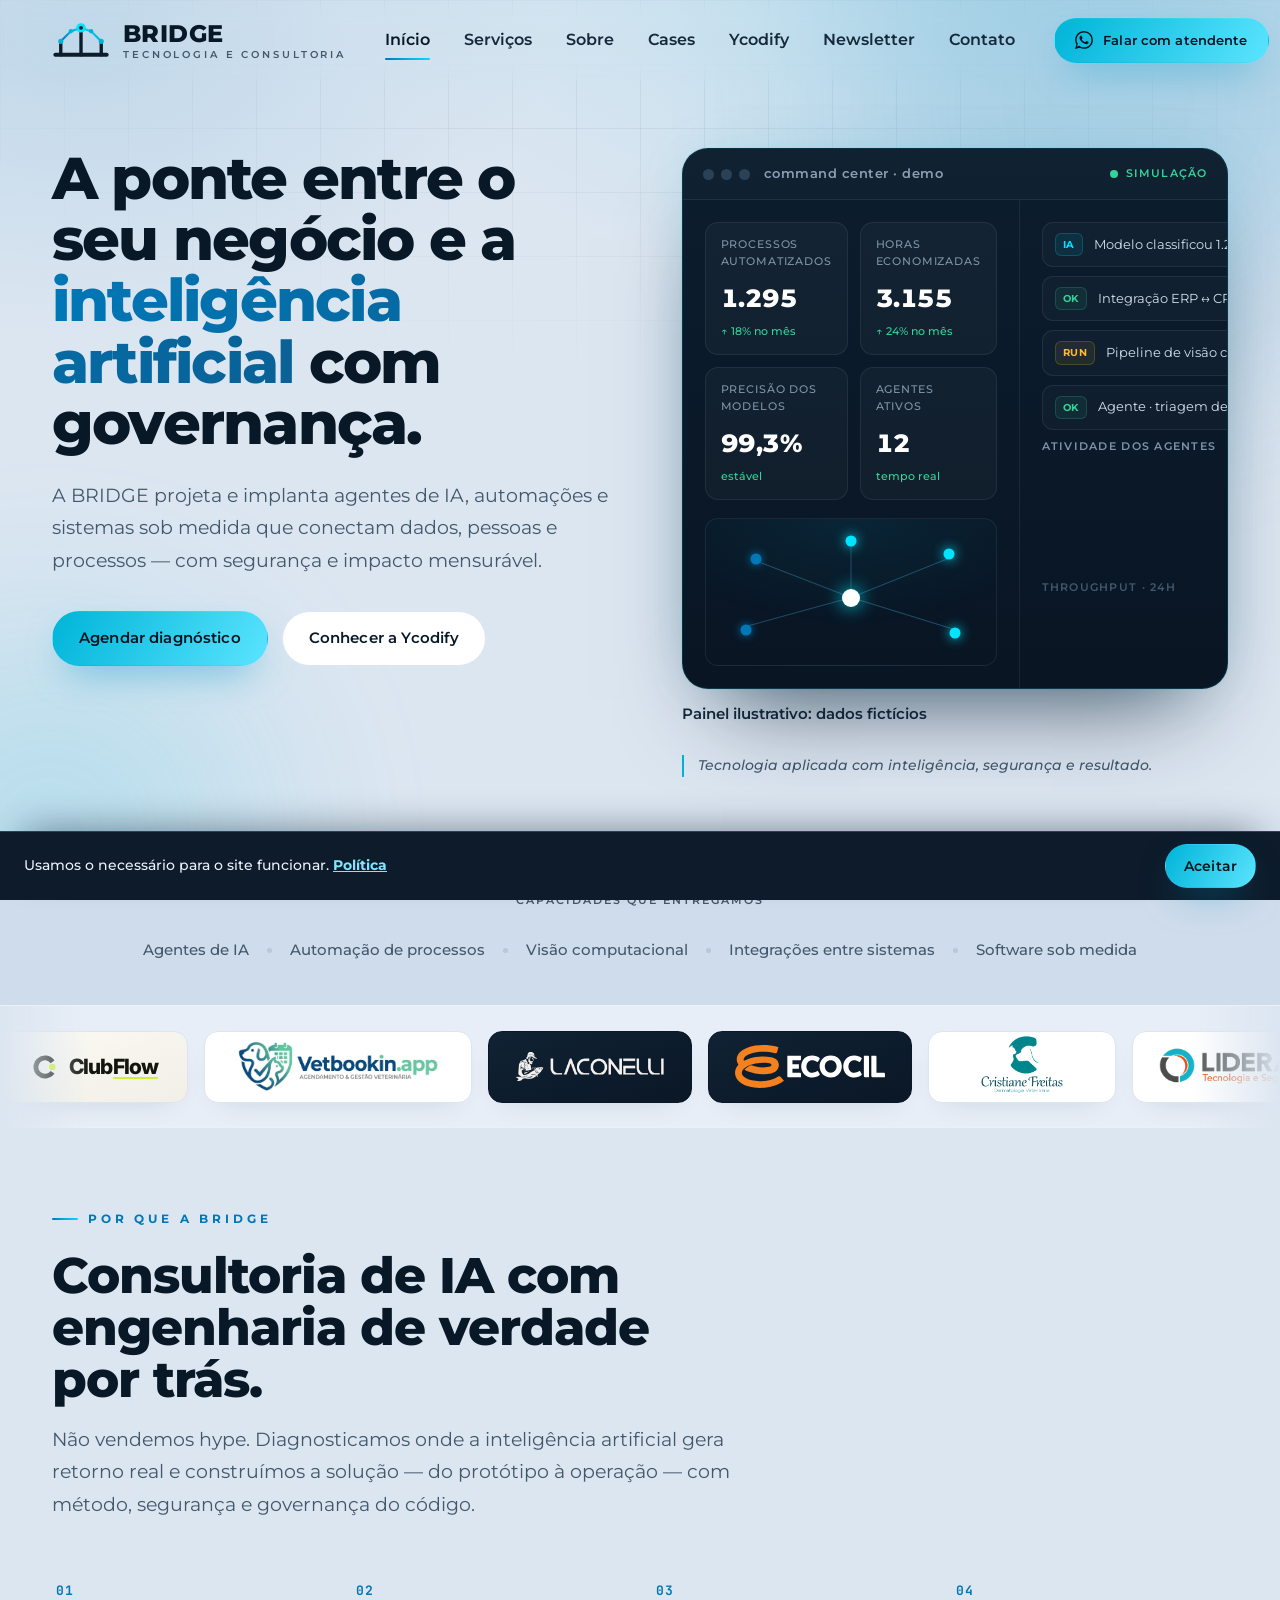
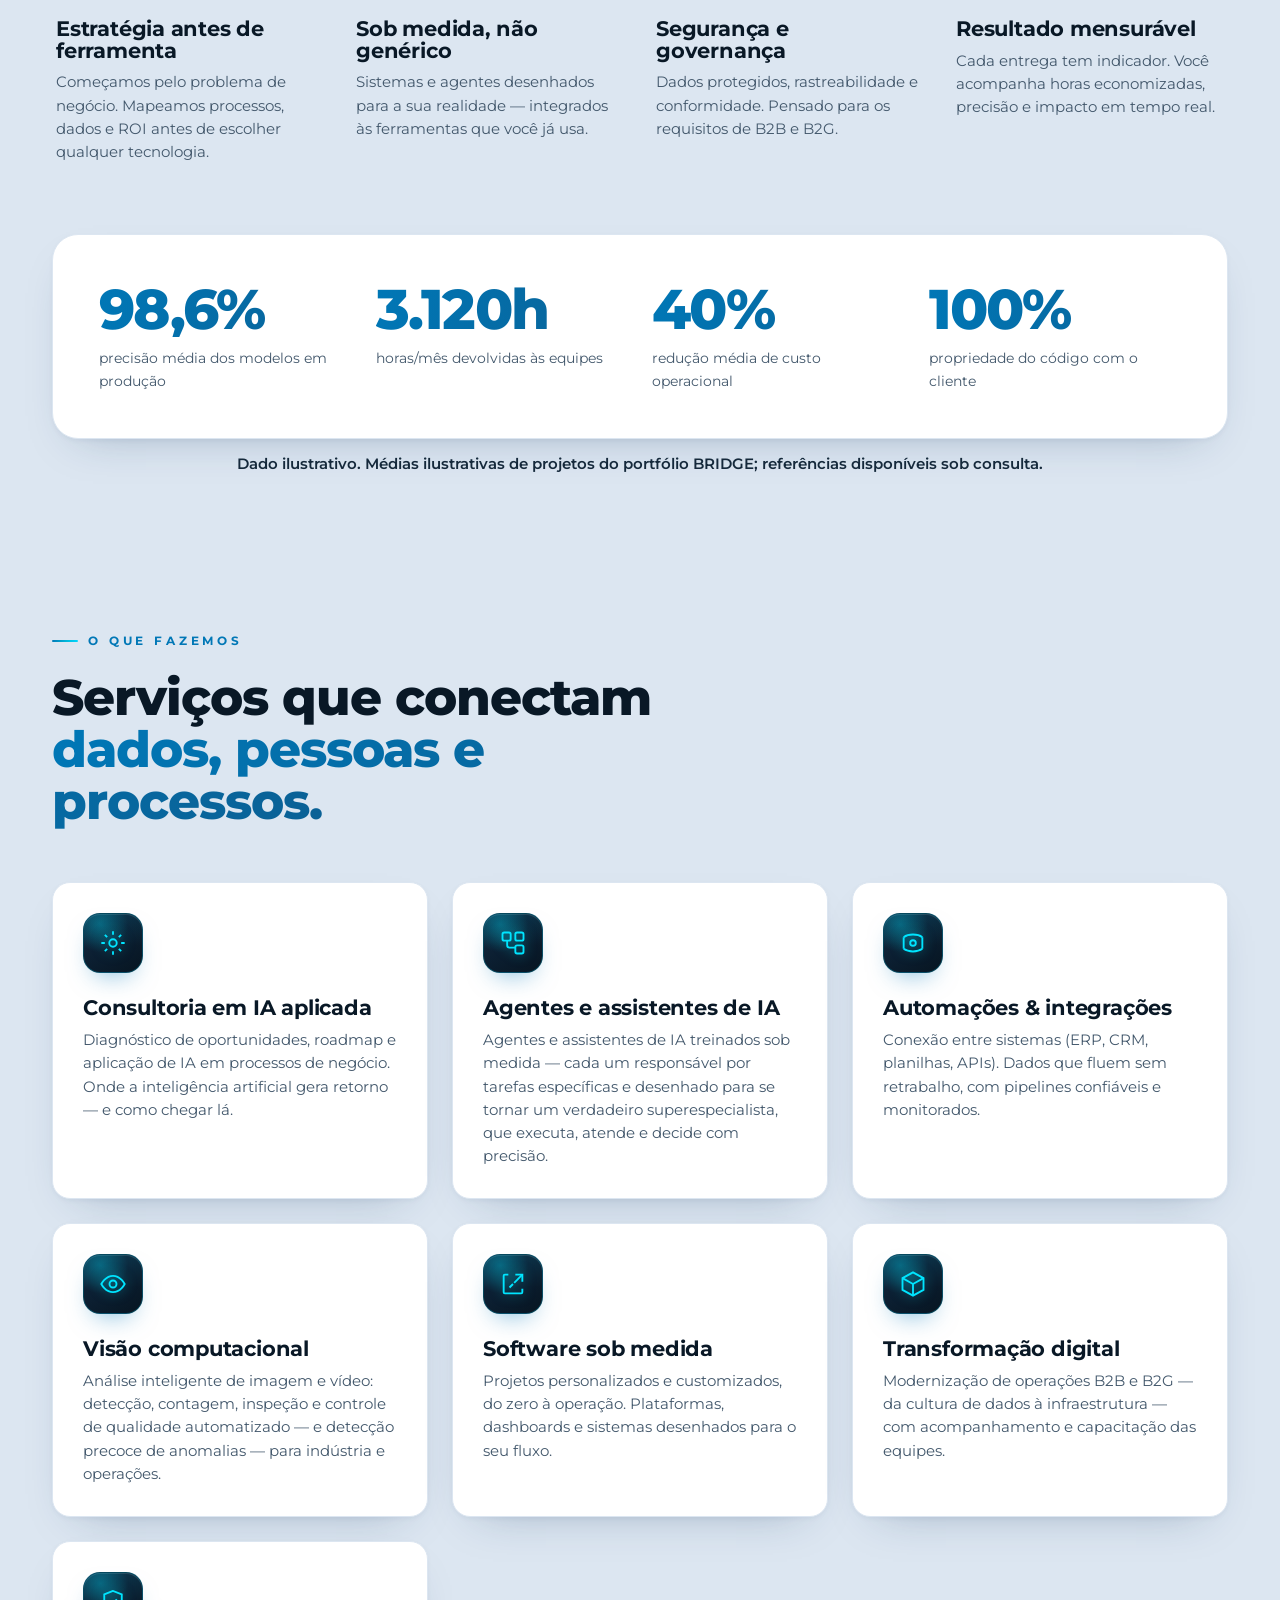
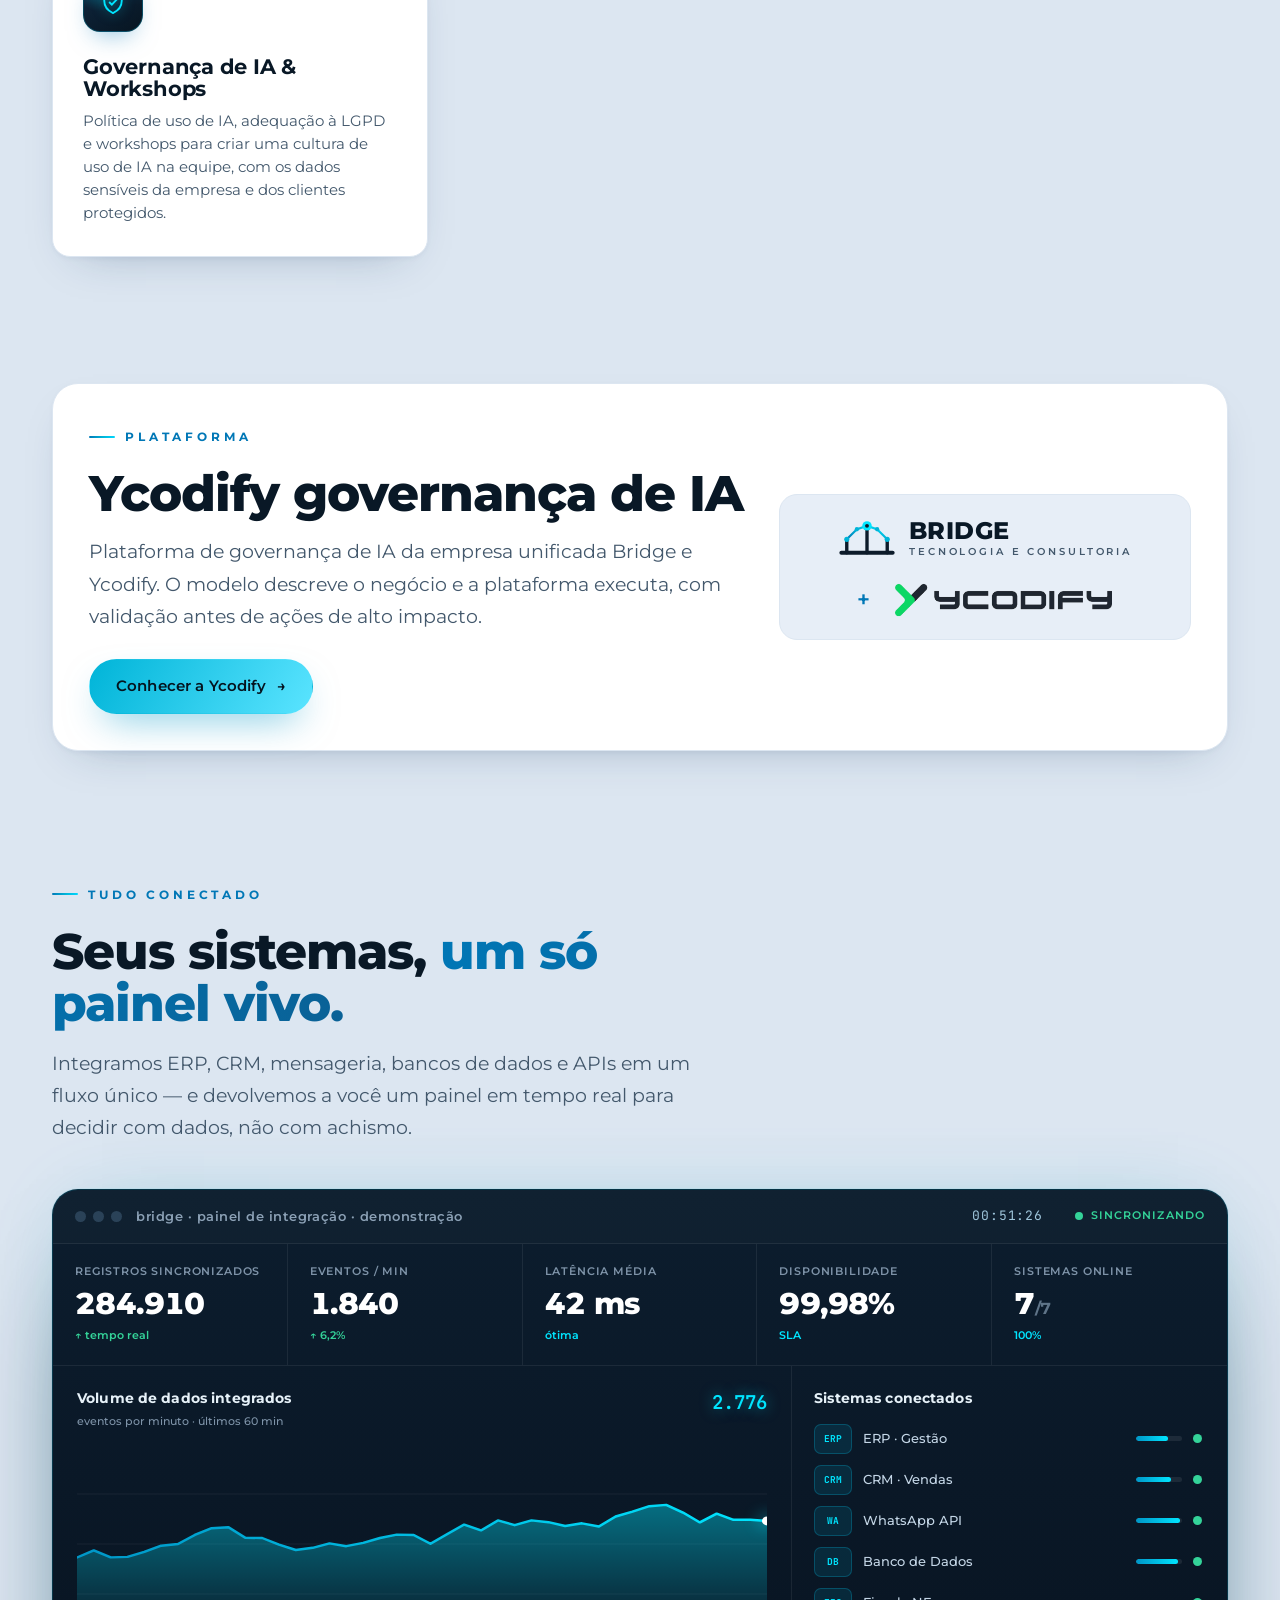
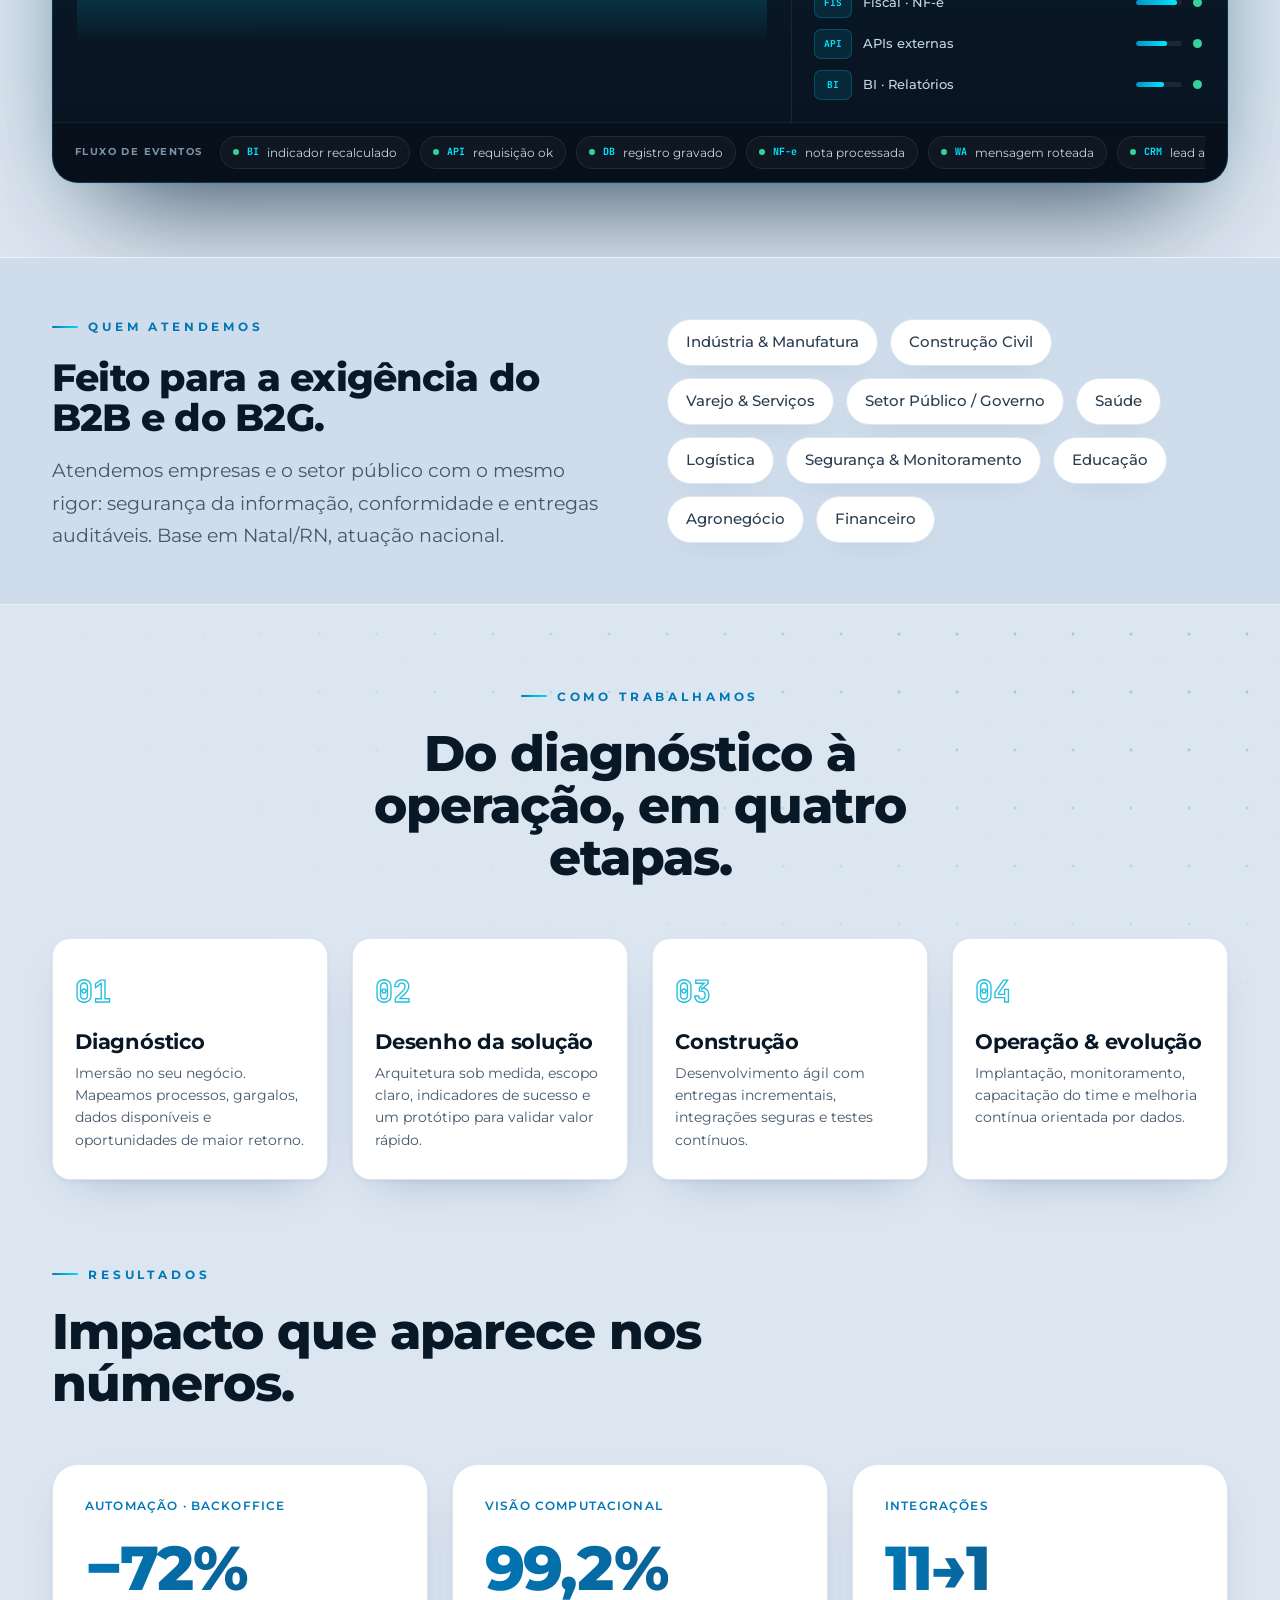
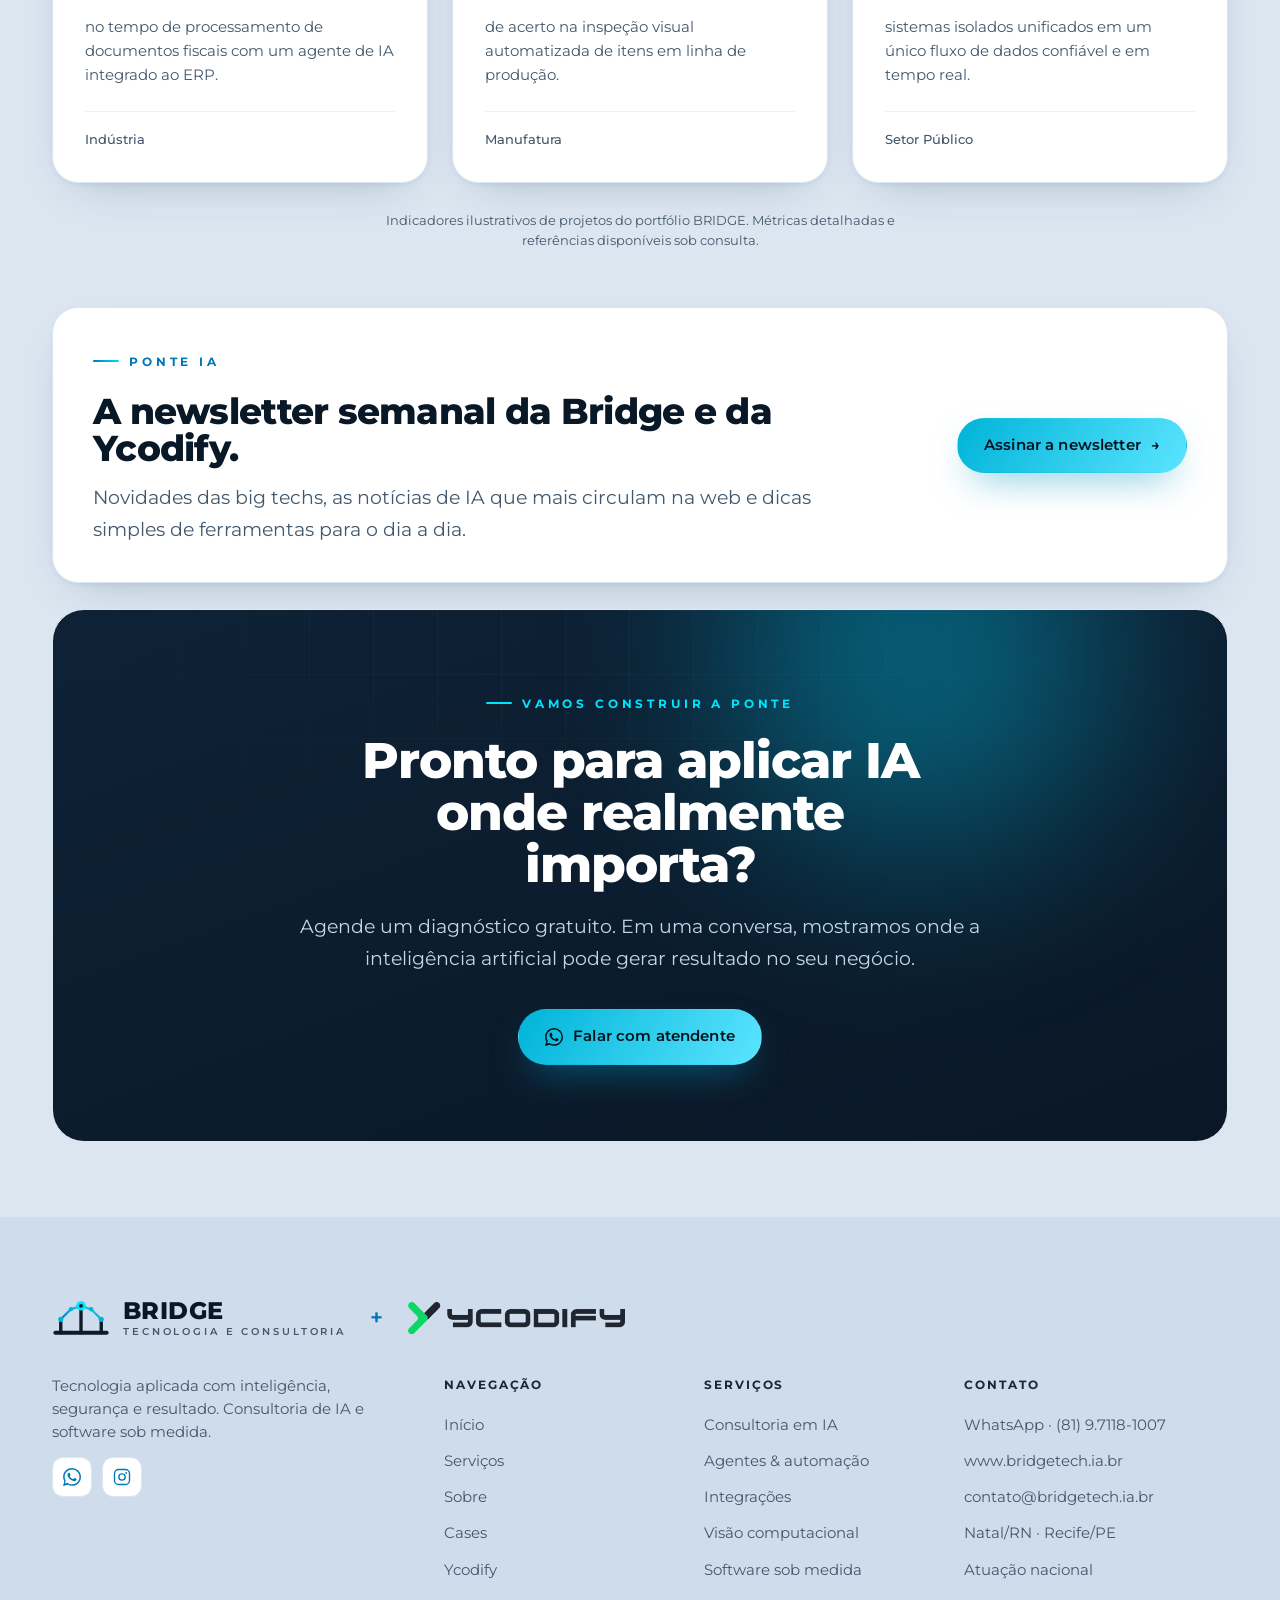
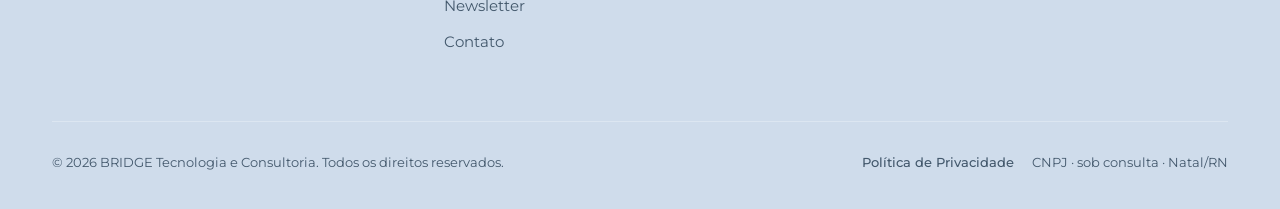
==== commit 95a8791f: "feat: posiciona o workshop e renomeia a plataforma para Ycodify O workshop passa a falar de cultura " ====
--- a/index.html
+++ b/index.html
@@ -139,7 +139,7 @@
       <a href="servicos.html">Serviços</a>
       <a href="sobre.html">Sobre</a>
       <a href="cases.html">Cases</a>
-      <a href="forger.html">FORGER</a>
+      <a href="forger.html">Ycodify</a>
       <a href="newsletter.html">Newsletter</a>
       <a href="contato.html">Contato</a>
     </div>
@@ -154,7 +154,7 @@
   <a href="servicos.html">Serviços</a>
   <a href="sobre.html">Sobre</a>
   <a href="cases.html">Cases</a>
-  <a href="forger.html">FORGER</a>
+  <a href="forger.html">Ycodify</a>
   <a href="newsletter.html">Newsletter</a>
   <a href="contato.html">Contato</a>
   <a href="https://wa.me/5581971181007" target="_blank" rel="noopener" class="btn btn-whatsapp" style="margin-top:24px;font-size:16px"><span class="ic"><svg viewBox="0 0 24 24" fill="currentColor"><path d="M.057 24l1.687-6.163a11.867 11.867 0 0 1-1.587-5.946C.16 5.335 5.495 0 12.05 0a11.817 11.817 0 0 1 8.413 3.488 11.824 11.824 0 0 1 3.48 8.414c-.003 6.557-5.338 11.892-11.893 11.892a11.9 11.9 0 0 1-5.688-1.448L.057 24zm6.597-3.807c1.676.995 3.276 1.591 5.392 1.592 5.448 0 9.886-4.434 9.889-9.885.002-5.462-4.415-9.89-9.881-9.892-5.452 0-9.887 4.434-9.889 9.884a9.86 9.86 0 0 0 1.51 5.26l-.999 3.648 3.978-1.06zm11.387-5.464c-.074-.124-.272-.198-.57-.347-.297-.149-1.758-.868-2.031-.967-.272-.099-.47-.149-.669.149-.198.297-.768.967-.941 1.165-.173.198-.347.223-.644.074-.297-.149-1.255-.462-2.39-1.475-.883-.788-1.48-1.761-1.653-2.059-.173-.297-.018-.458.13-.606.134-.133.297-.347.446-.521.151-.172.2-.296.3-.495.099-.198.05-.372-.025-.521-.075-.148-.669-1.611-.916-2.206-.242-.579-.487-.501-.669-.51l-.57-.01c-.198 0-.52.074-.792.372s-1.04 1.016-1.04 2.479 1.065 2.876 1.213 3.074c.149.198 2.096 3.2 5.077 4.487.709.306 1.263.489 1.694.626.712.226 1.36.194 1.872.118.571-.085 1.758-.719 2.006-1.413.248-.695.248-1.29.173-1.414z"/></svg></span>Falar com atendente</a>
@@ -173,7 +173,7 @@
         <p class="lead reveal d2" style="margin-top:26px">A BRIDGE projeta e implanta agentes de IA, automações e sistemas sob medida que conectam dados, pessoas e processos — com segurança e impacto mensurável.</p>
         <div class="hero-actions reveal d3">
           <a href="https://wa.me/5581971181007?text=Quero%20um%20diagn%C3%B3stico" target="_blank" rel="noopener" class="btn btn-primary">Agendar diagnóstico</a>
-          <a href="forger.html" class="btn btn-ghost">Conhecer o FORGER</a>
+          <a href="forger.html" class="btn btn-ghost">Conhecer a Ycodify</a>
         </div>
       </div>
 
@@ -379,21 +379,21 @@
       <article class="card reveal">
         <div class="ic"><svg viewBox="0 0 24 24" fill="none" stroke="currentColor" stroke-width="1.6"><path d="M12 2.5 4.5 5.5V11c0 5.2 3.2 8.6 7.5 10.5 4.3-1.9 7.5-5.3 7.5-10.5V5.5L12 2.5Z"/><path d="m8.7 12 2.3 2.3 4.3-4.6"/></svg></div>
         <h3 class="h-card">Governança de IA &amp; Workshops</h3>
-        <p>Política de uso de IA, adequação à LGPD e workshops de capacitação para sua equipe ganhar produtividade com IA — sem expor dados sensíveis da empresa ou de clientes.</p>
-      </article>
-    </div>
-  </div>
-</section>
-
-<!-- ===================== FORGER ===================== -->
+        <p>Política de uso de IA, adequação à LGPD e workshops para criar uma cultura de uso de IA na equipe, com os dados sensíveis da empresa e dos clientes protegidos.</p>
+      </article>
+    </div>
+  </div>
+</section>
+
+<!-- ===================== YCODIFY ===================== -->
 <section class="section tight" id="forger" aria-labelledby="forger-home-title">
   <div class="wrap">
     <div class="forger-home reveal">
       <div>
         <div class="eyebrow">Plataforma</div>
-        <h2 class="h-section" id="forger-home-title">FORGER governança de IA</h2>
+        <h2 class="h-section" id="forger-home-title">Ycodify governança de IA</h2>
         <p class="lead" style="margin-top:16px">Plataforma de governança de IA da empresa unificada Bridge e Ycodify. O modelo descreve o negócio e a plataforma executa, com validação antes de ações de alto impacto.</p>
-        <a href="forger.html" class="btn btn-primary" style="margin-top:26px">Conhecer o FORGER <span class="ar">→</span></a>
+        <a href="forger.html" class="btn btn-primary" style="margin-top:26px">Conhecer a Ycodify <span class="ar">→</span></a>
       </div>
       <div class="forger-brands brand-lockup" aria-label="Bridge e Ycodify">
         <span class="brand" style="pointer-events:none">
@@ -660,7 +660,7 @@
         <a href="servicos.html">Serviços</a>
         <a href="sobre.html">Sobre</a>
         <a href="cases.html">Cases</a>
-        <a href="forger.html">FORGER</a>
+        <a href="forger.html">Ycodify</a>
         <a href="newsletter.html">Newsletter</a>
         <a href="contato.html">Contato</a>
       </div>
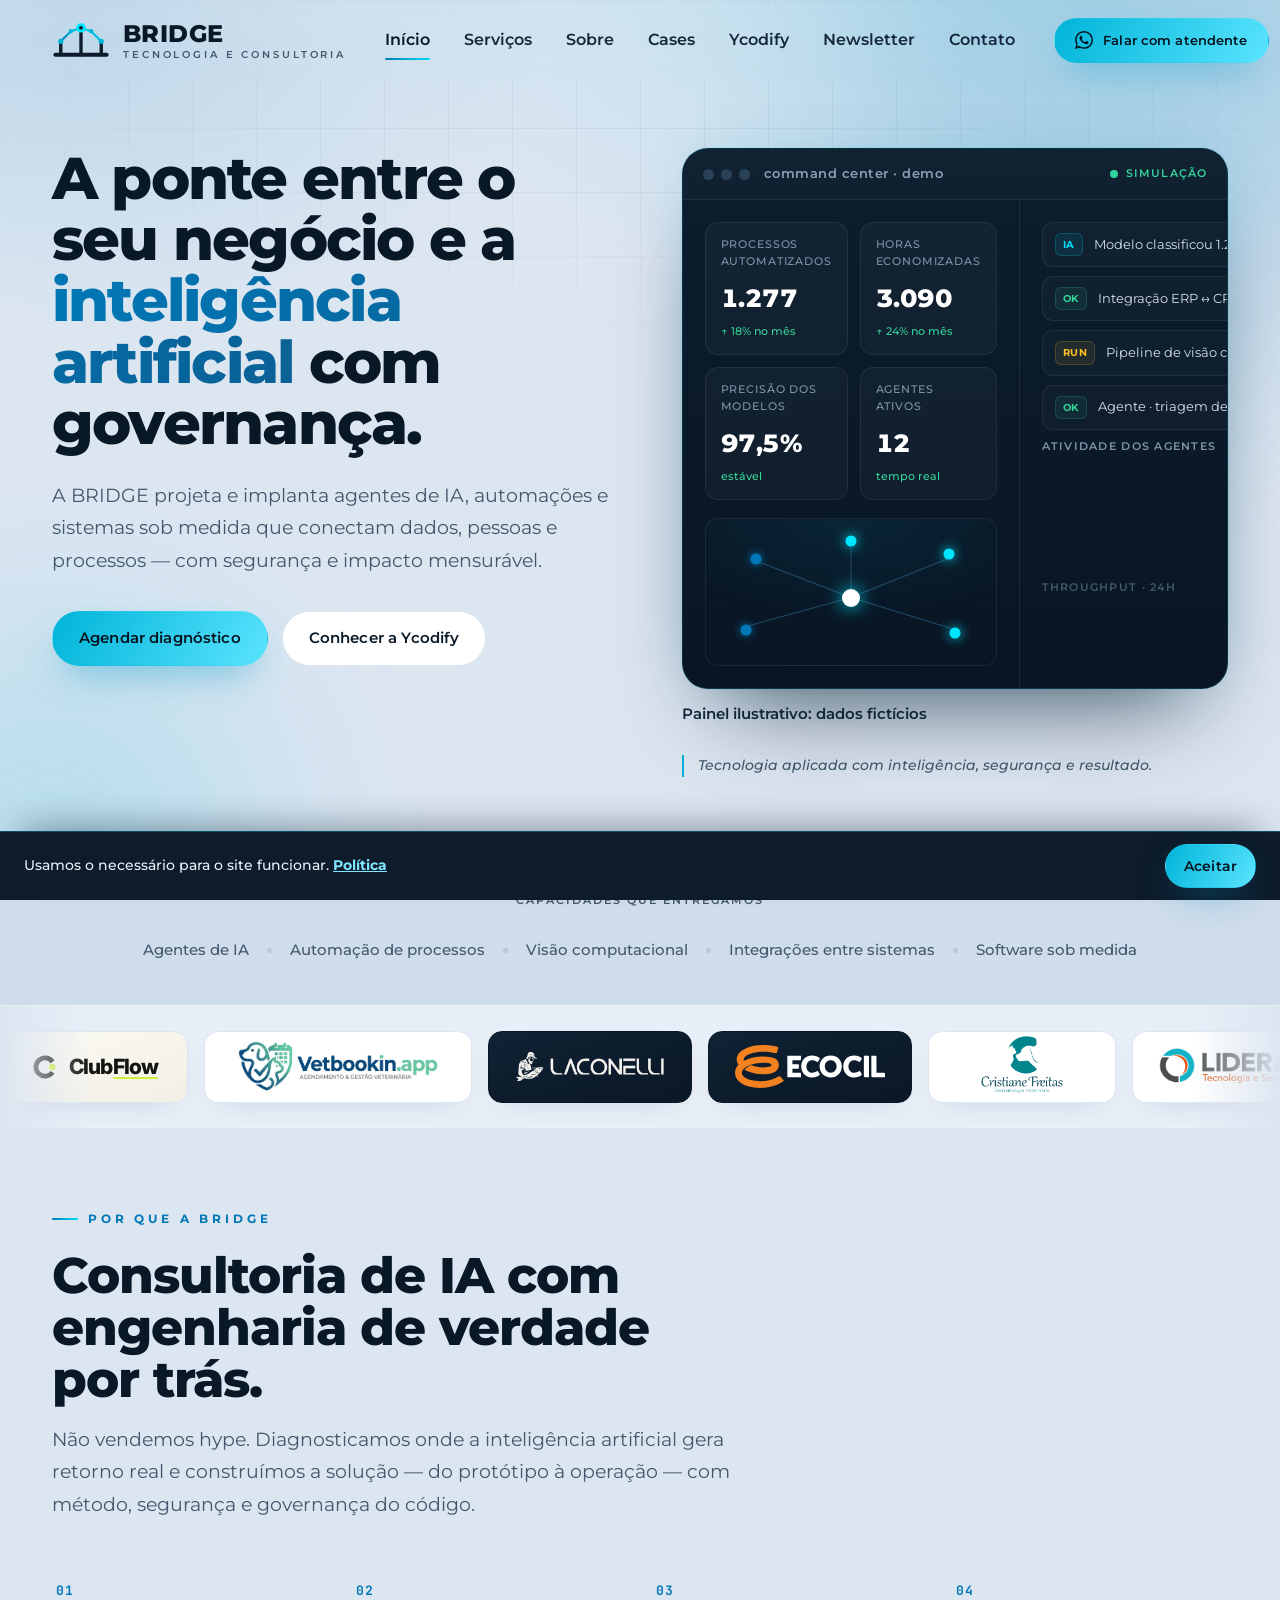
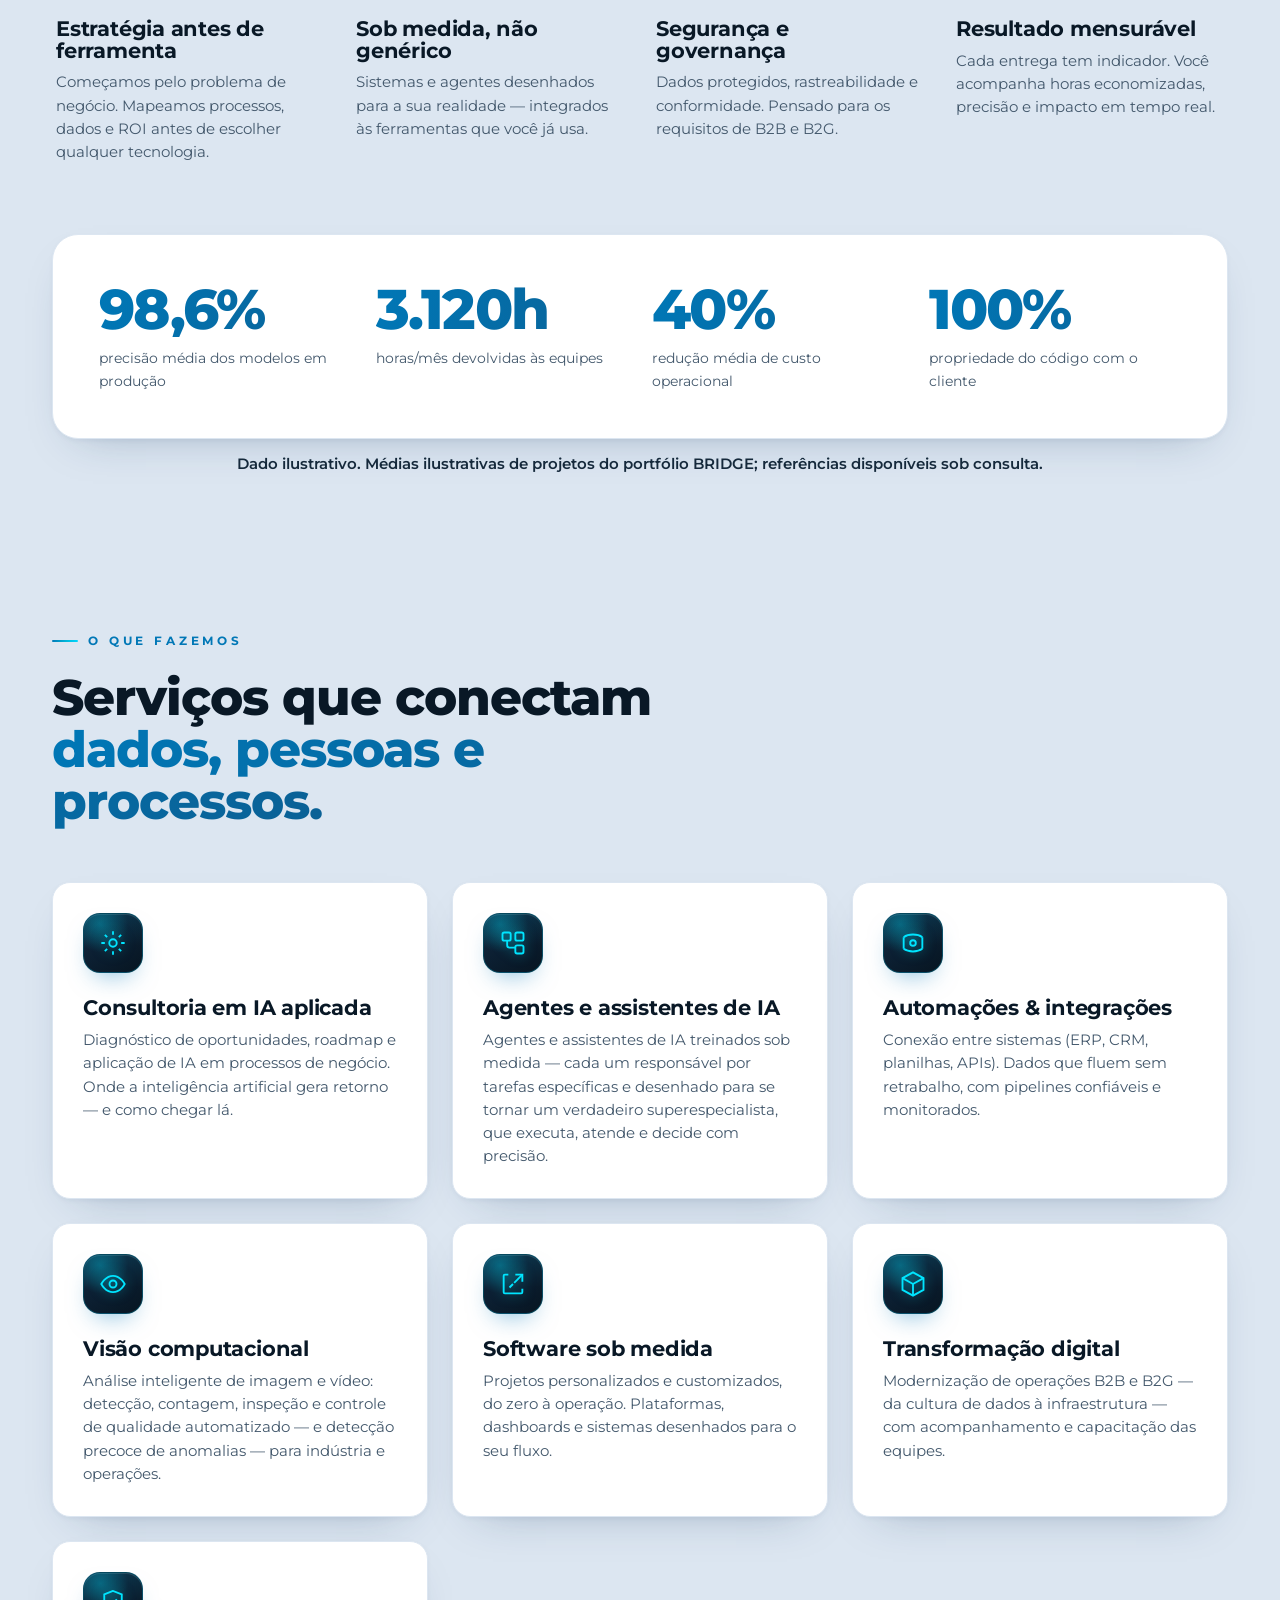
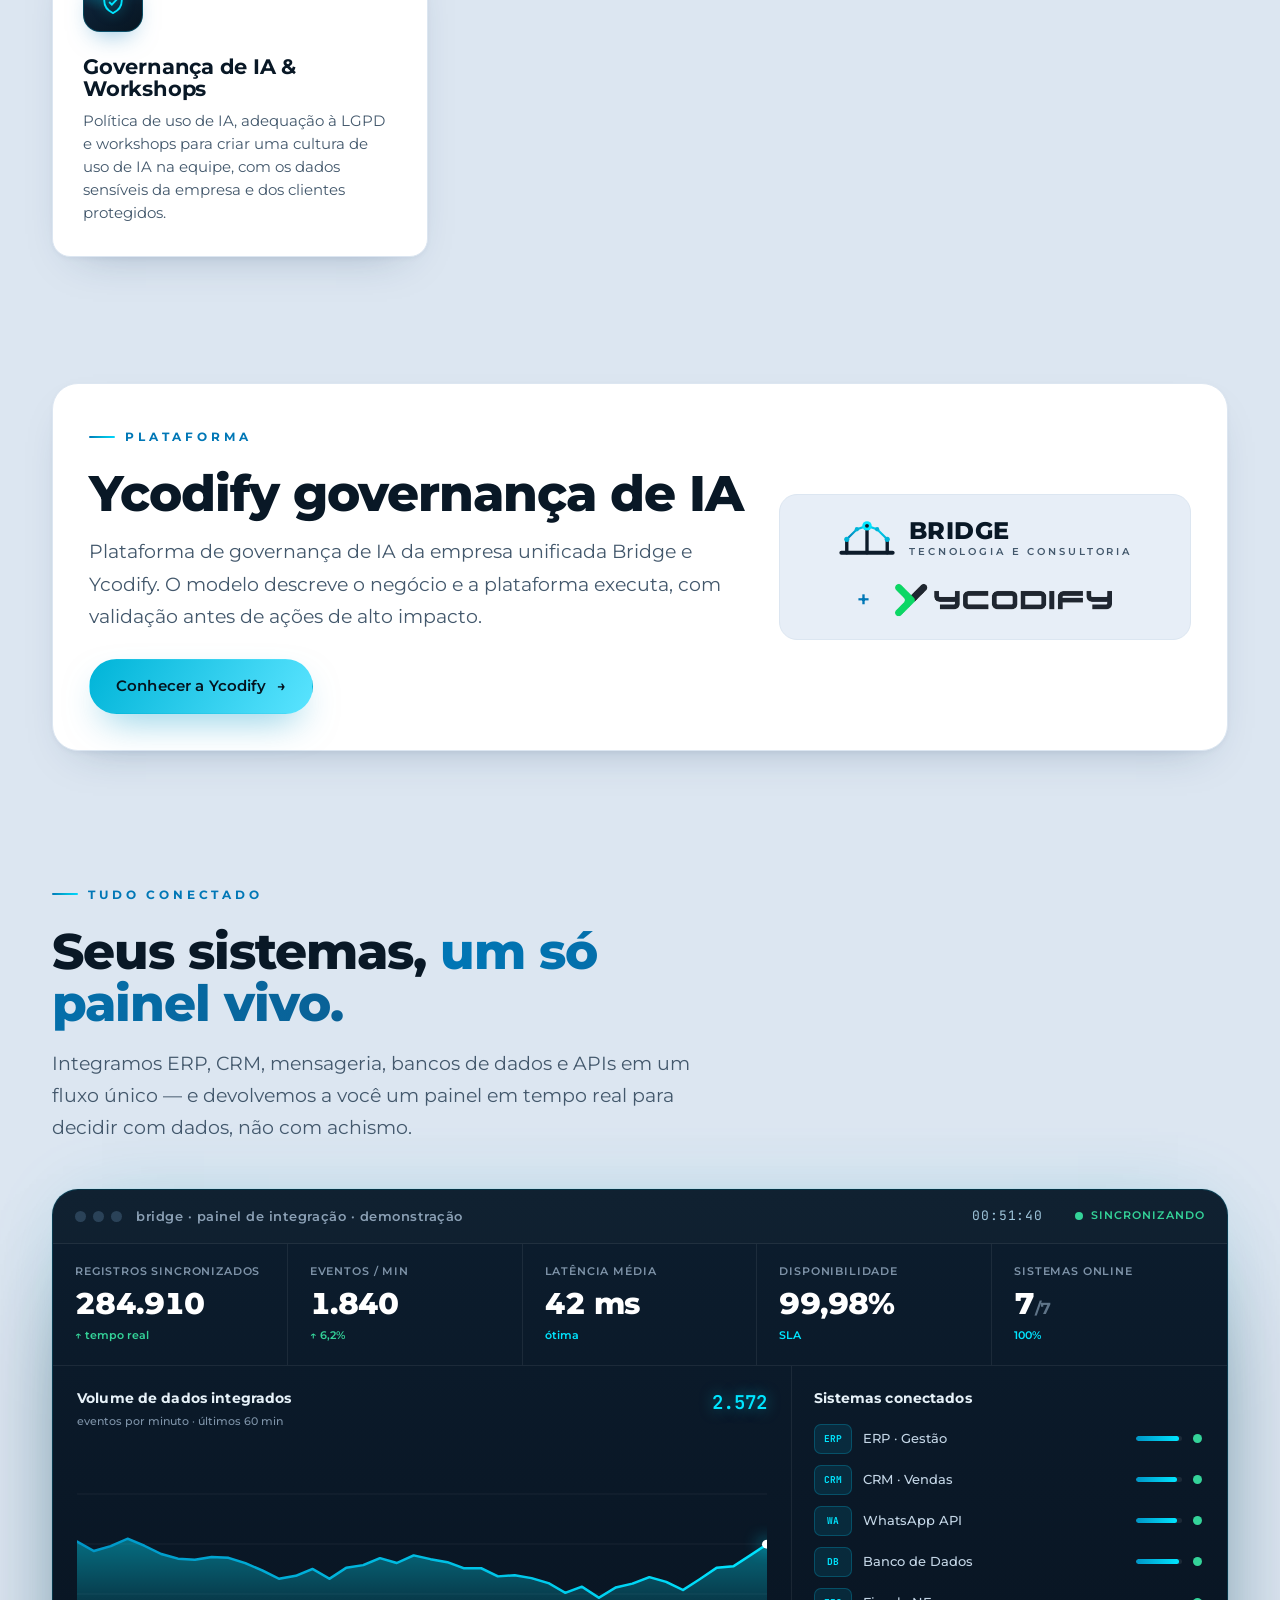
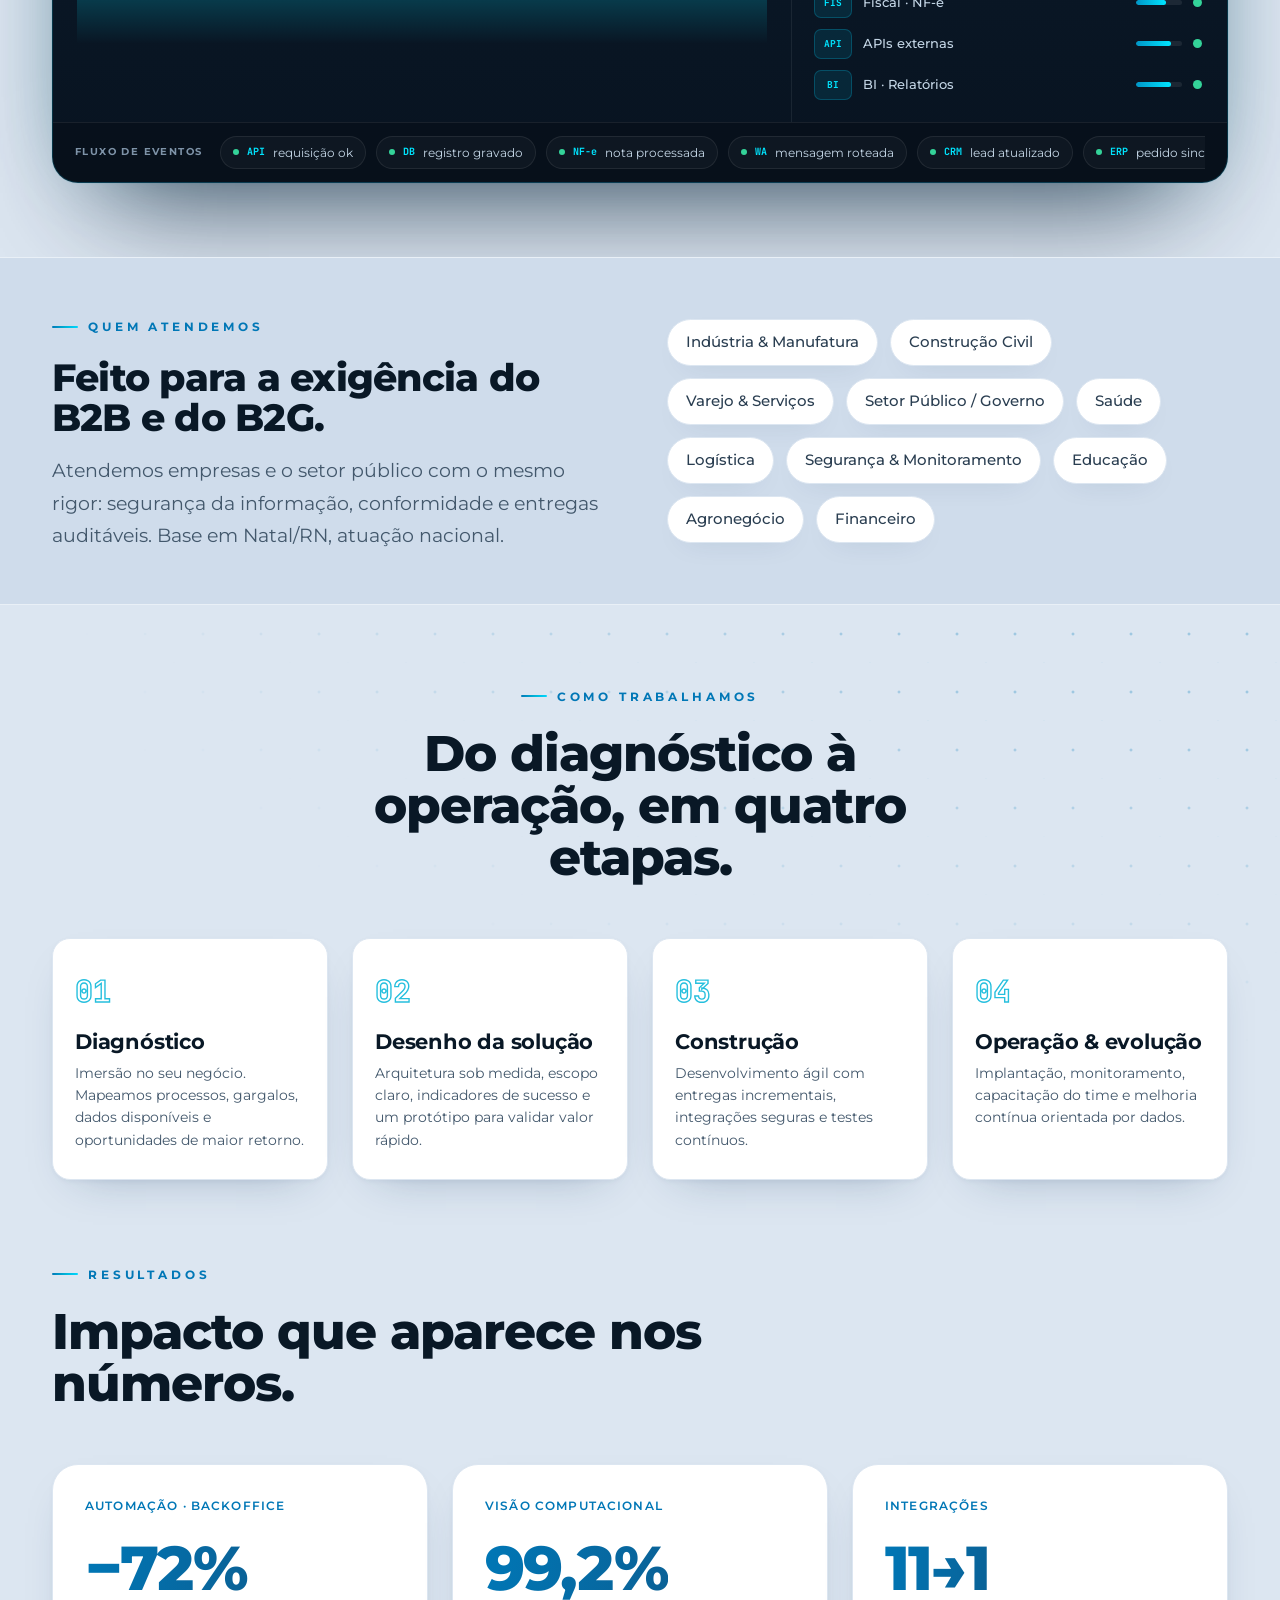
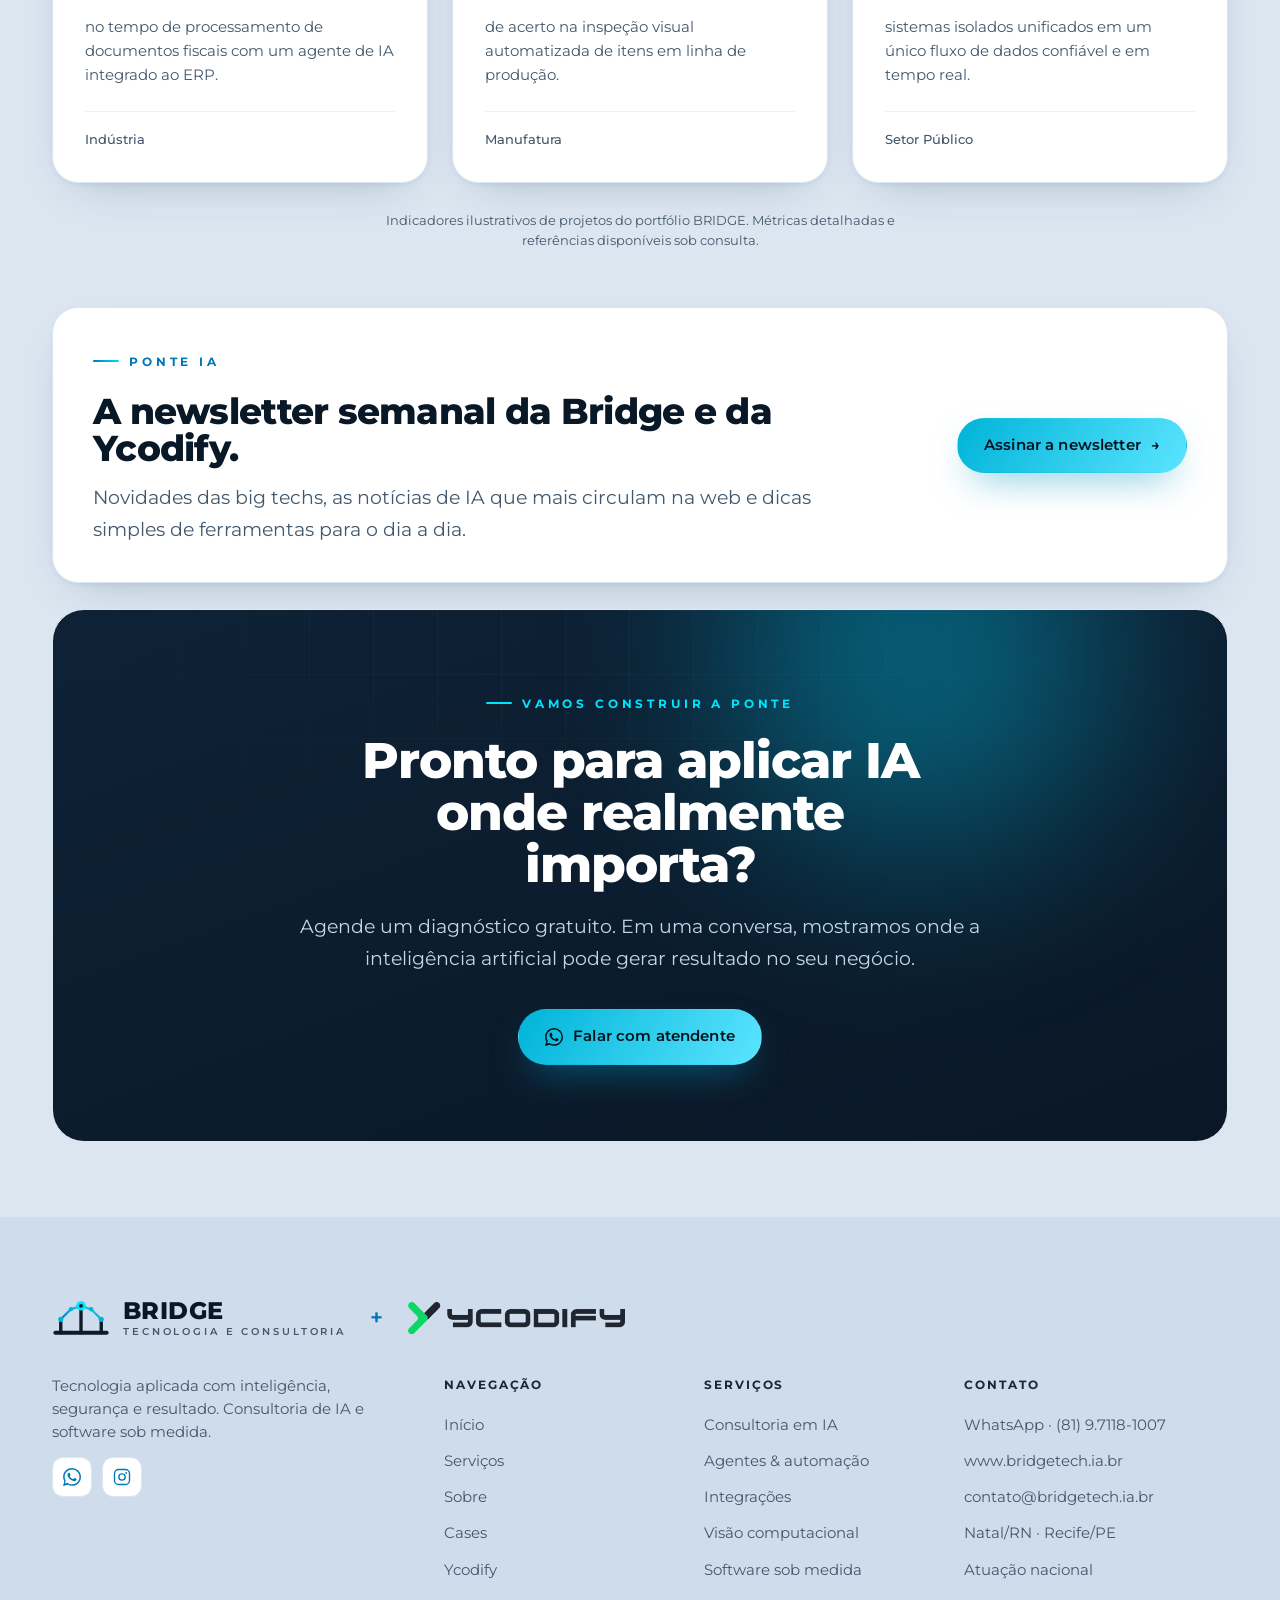
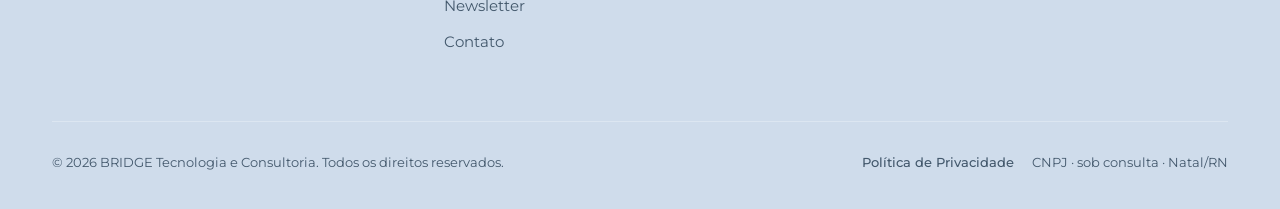
==== commit d41782c6: "feat: publica a política de privacidade v2 e renomeia identificadores da home O texto aprovado em 22" ====
--- a/index.html
+++ b/index.html
@@ -386,16 +386,16 @@
 </section>
 
 <!-- ===================== YCODIFY ===================== -->
-<section class="section tight" id="forger" aria-labelledby="forger-home-title">
-  <div class="wrap">
-    <div class="forger-home reveal">
+<section class="section tight" id="ycodify" aria-labelledby="ycodify-home-title">
+  <div class="wrap">
+    <div class="ycodify-home reveal">
       <div>
         <div class="eyebrow">Plataforma</div>
-        <h2 class="h-section" id="forger-home-title">Ycodify governança de IA</h2>
+        <h2 class="h-section" id="ycodify-home-title">Ycodify governança de IA</h2>
         <p class="lead" style="margin-top:16px">Plataforma de governança de IA da empresa unificada Bridge e Ycodify. O modelo descreve o negócio e a plataforma executa, com validação antes de ações de alto impacto.</p>
         <a href="forger.html" class="btn btn-primary" style="margin-top:26px">Conhecer a Ycodify <span class="ar">→</span></a>
       </div>
-      <div class="forger-brands brand-lockup" aria-label="Bridge e Ycodify">
+      <div class="ycodify-brands brand-lockup" aria-label="Bridge e Ycodify">
         <span class="brand" style="pointer-events:none">
           <svg viewBox="7 33 86 54" aria-hidden="true"><defs><linearGradient id="fhbg" x1="0" y1="1" x2="1" y2="0"><stop offset="0%" stop-color="#0077B6"/><stop offset="52%" stop-color="#00B4D8"/><stop offset="100%" stop-color="#00E5FF"/></linearGradient></defs><line x1="12" y1="82" x2="88" y2="82" stroke="#0D1B2A" stroke-width="6" stroke-linecap="round"/><g stroke="#0D1B2A" stroke-width="5" stroke-linecap="round"><line x1="20" y1="62" x2="20" y2="82"/><line x1="80" y1="62" x2="80" y2="82"/><line x1="50" y1="42" x2="50" y2="82"/></g><path d="M20 62 L 35 47 L 50 42 L 65 47 L 80 62" fill="none" stroke="url(#fhbg)" stroke-width="3.2" stroke-linecap="round" stroke-linejoin="round"/><g fill="#00B4D8"><circle cx="20" cy="62" r="3.8"/><circle cx="35" cy="47" r="3.2"/><circle cx="65" cy="47" r="3.2"/><circle cx="80" cy="62" r="3.8"/></g><circle cx="50" cy="42" r="7" fill="#00E5FF"/><circle cx="50" cy="42" r="2.9" fill="#0D1B2A"/></svg>
           <span class="bt"><span class="bn">BRIDGE</span><span class="bs">Tecnologia e Consultoria</span></span>
@@ -736,9 +736,9 @@
   .nl-home{display:flex;align-items:center;justify-content:space-between;gap:32px;padding:36px 40px;border:1px solid var(--line);border-radius:var(--radius-lg);background:var(--bg-2);box-shadow:var(--shadow-card)}
   .nl-home .btn{flex:none}
   @media (max-width:760px){.nl-home{flex-direction:column;align-items:flex-start;padding:28px 22px}}
-  .forger-home{display:grid;grid-template-columns:1.35fr .85fr;gap:36px;align-items:center;padding:36px;border:1px solid var(--line);border-radius:var(--radius-lg);background:var(--bg-2);box-shadow:var(--shadow-card)}
-  .forger-brands{display:flex;align-items:center;justify-content:center;gap:24px;flex-wrap:wrap;padding:22px;border:1px solid var(--line);border-radius:var(--radius);background:var(--band-soft)}
-  .forger-plus{font-size:22px;font-weight:600;color:var(--blue)}
+  .ycodify-home{display:grid;grid-template-columns:1.35fr .85fr;gap:36px;align-items:center;padding:36px;border:1px solid var(--line);border-radius:var(--radius-lg);background:var(--bg-2);box-shadow:var(--shadow-card)}
+  .ycodify-brands{display:flex;align-items:center;justify-content:center;gap:24px;flex-wrap:wrap;padding:22px;border:1px solid var(--line);border-radius:var(--radius);background:var(--band-soft)}
+  .ycodify-plus{font-size:22px;font-weight:600;color:var(--blue)}
 
   /* ---- LOGO MARQUEE ---- */
   .logo-marquee{position:relative;overflow:hidden;padding:24px 0;background:var(--band-soft);border-top:1px solid var(--line-soft);border-bottom:1px solid var(--line-soft);-webkit-mask-image:linear-gradient(90deg,transparent,#000 7%,#000 93%,transparent);mask-image:linear-gradient(90deg,transparent,#000 7%,#000 93%,transparent)}
@@ -820,7 +820,7 @@
     .stats-band{grid-template-columns:repeat(2,1fr);gap:32px;padding:36px}
     .setores-grid{grid-template-columns:1fr;gap:32px}
     .steps{grid-template-columns:repeat(2,1fr)}
-    .forger-home{grid-template-columns:1fr;padding:28px 22px}
+    .ycodify-home{grid-template-columns:1fr;padding:28px 22px}
   }
   @media (max-width:560px){
     .steps{grid-template-columns:1fr}
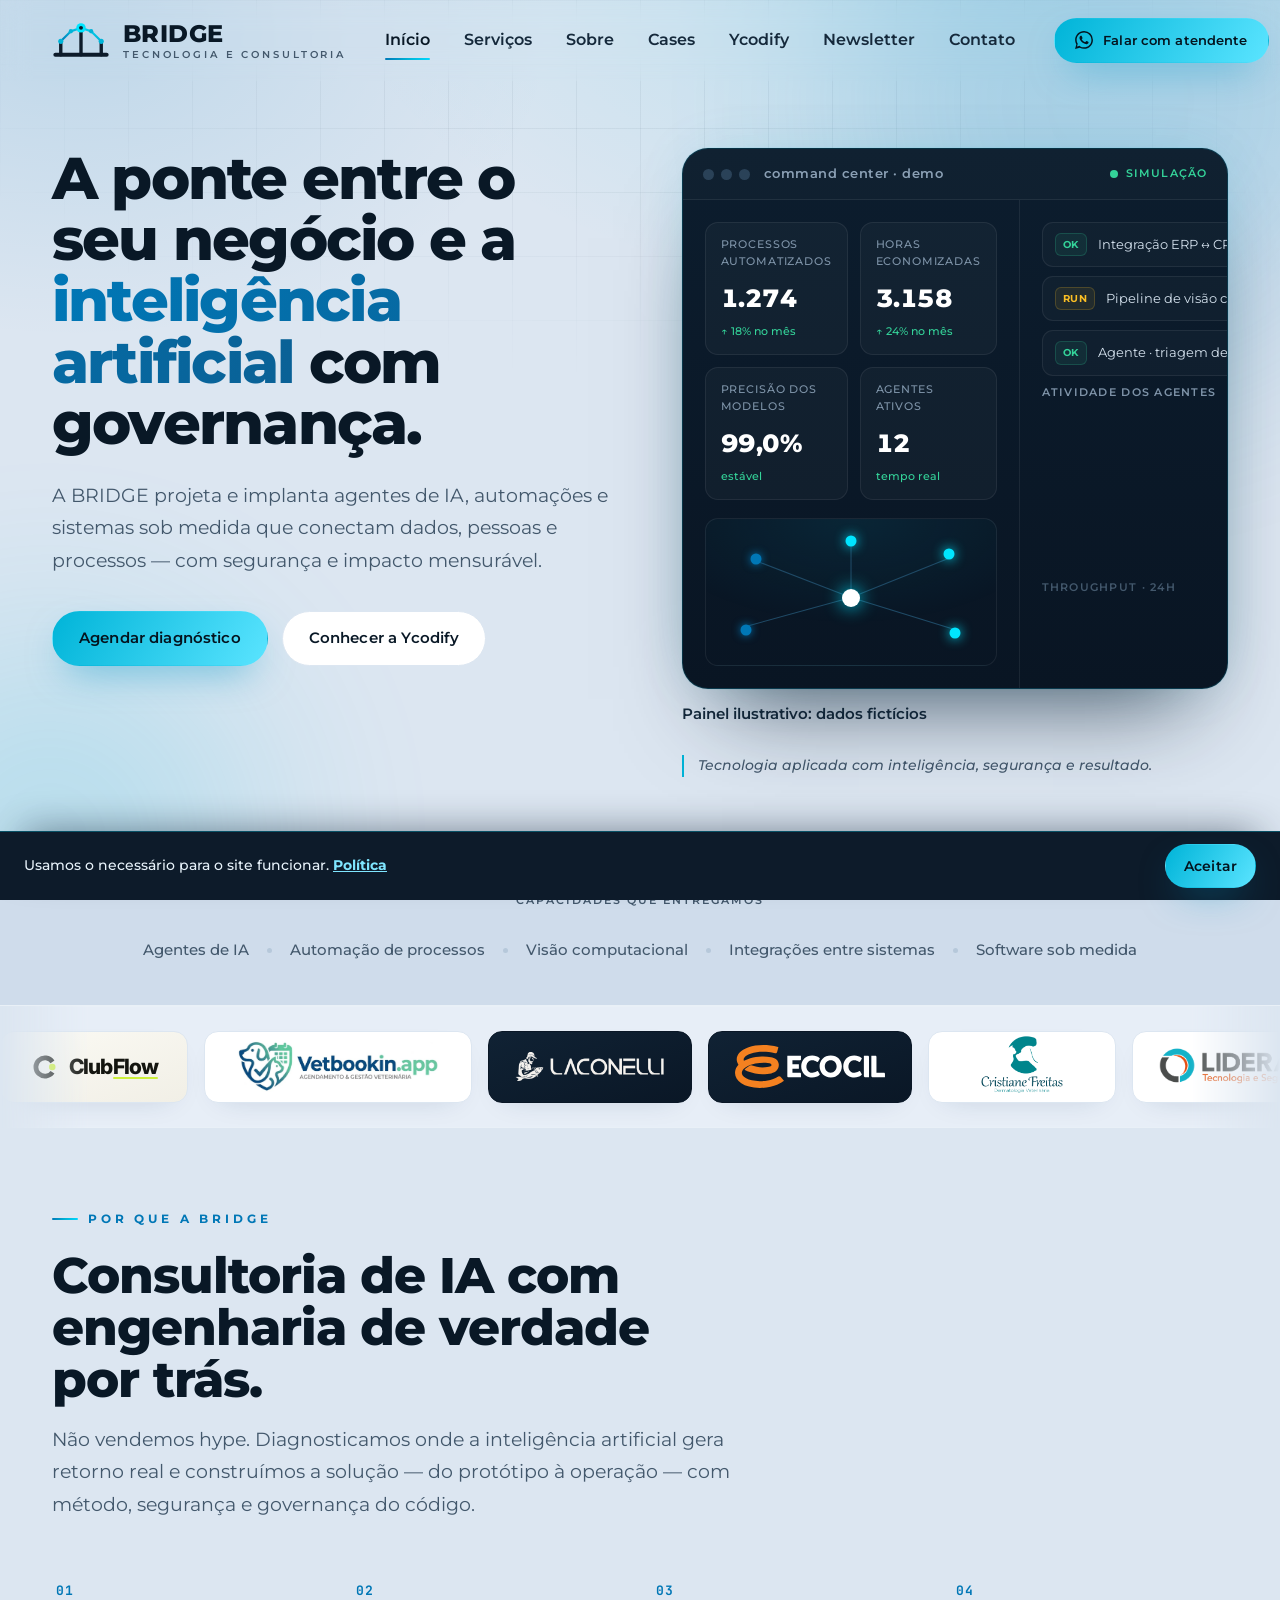
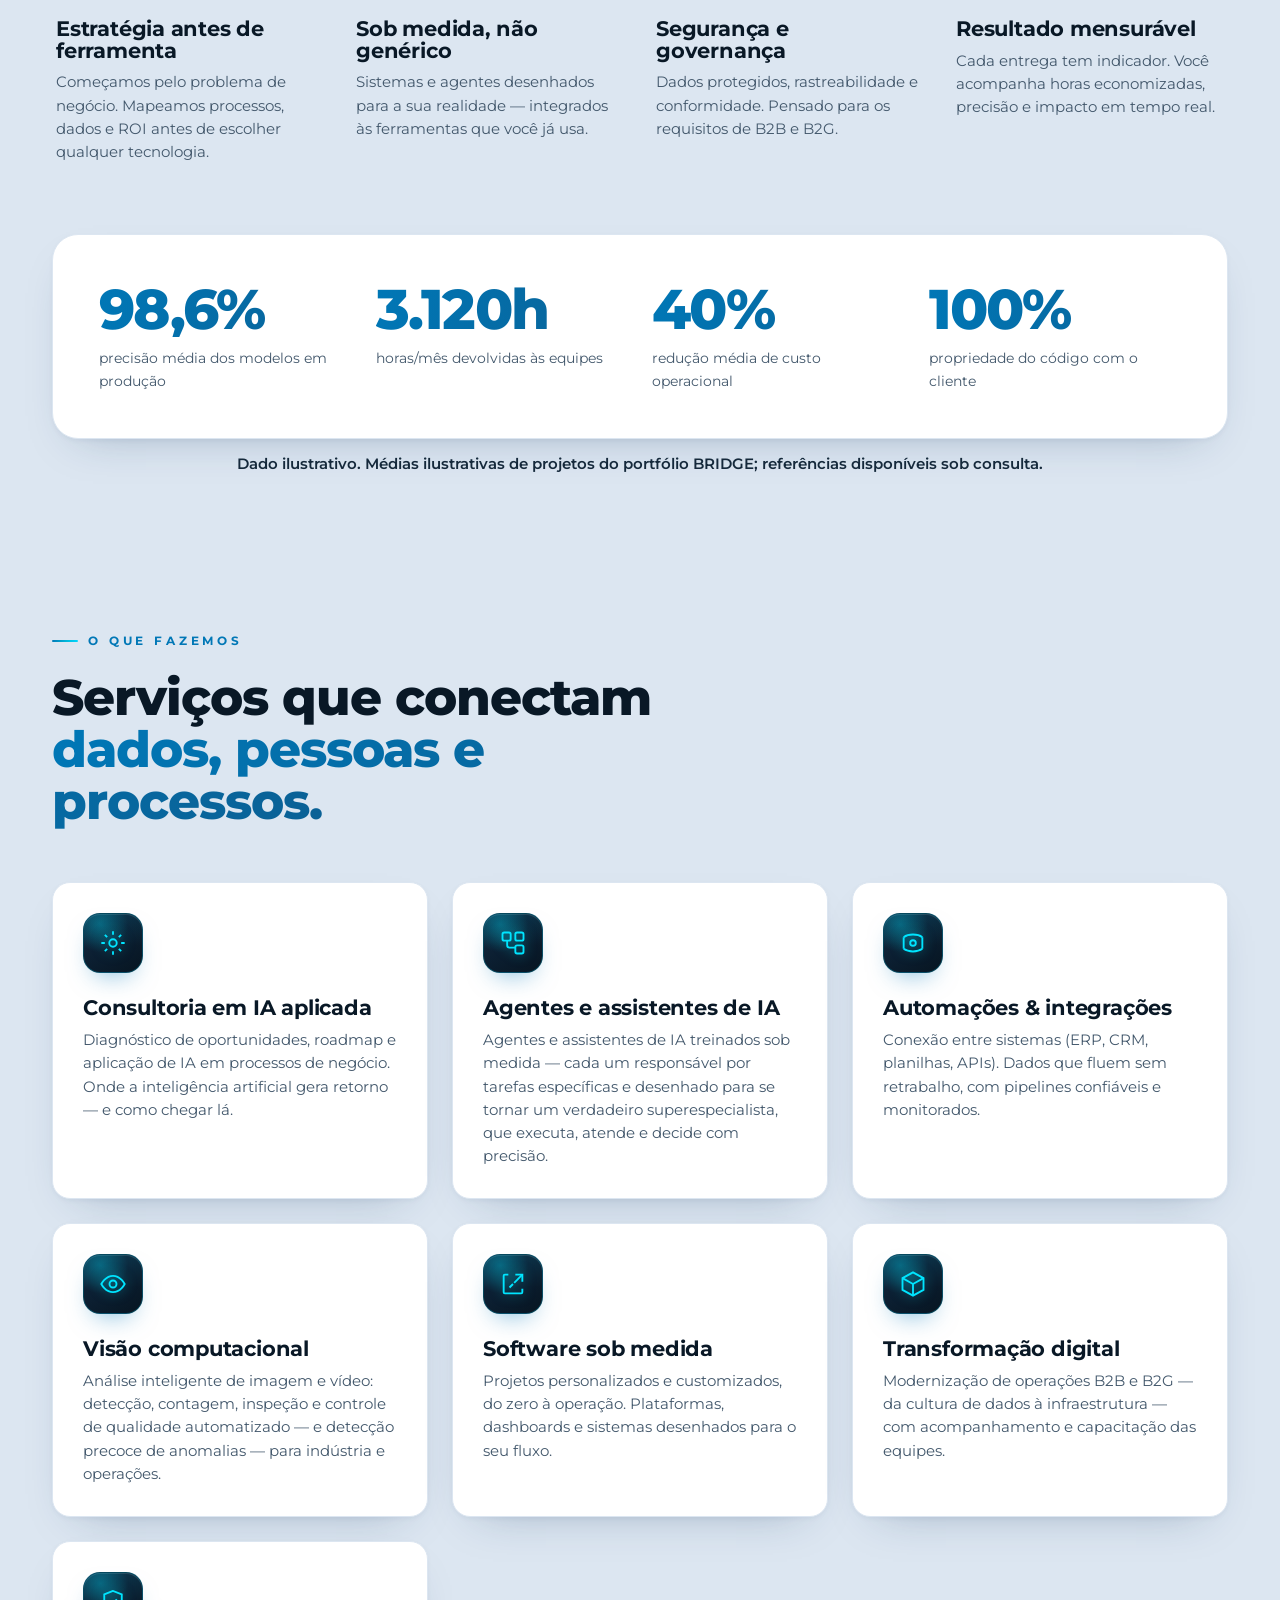
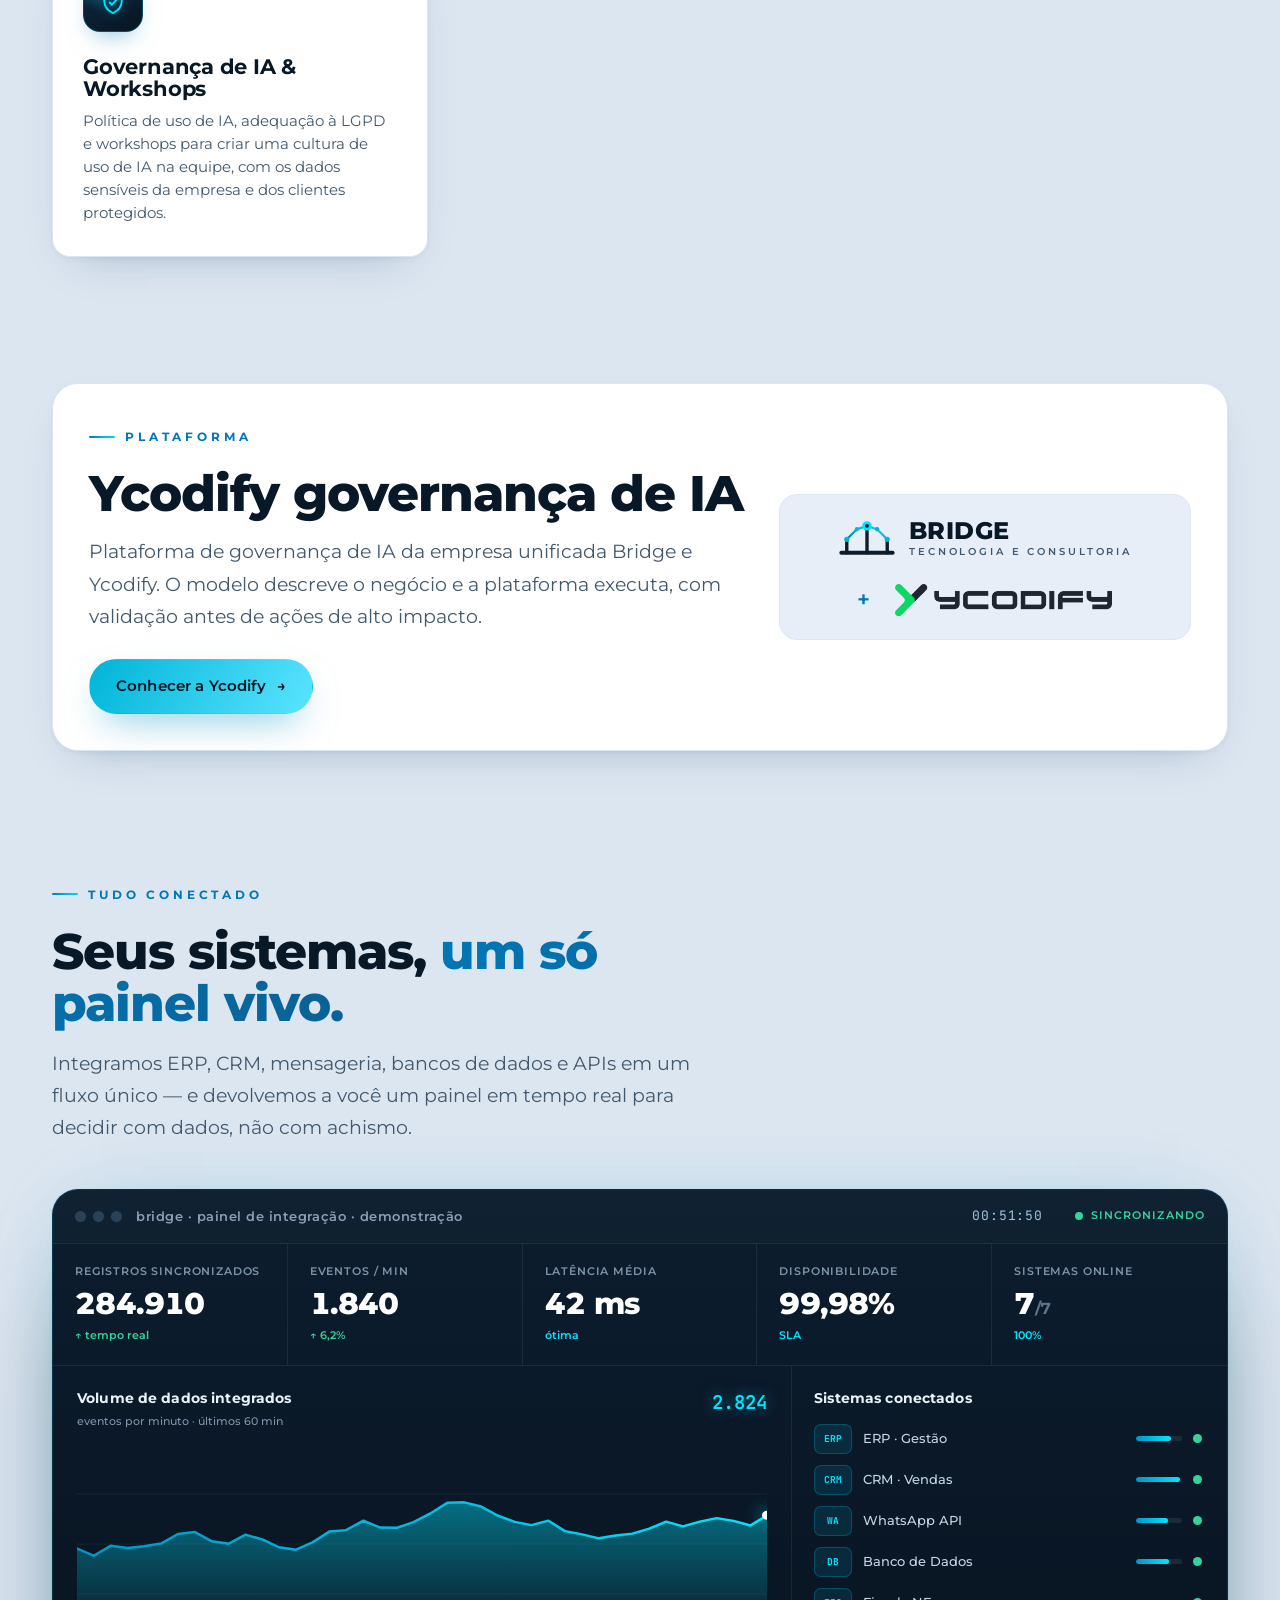
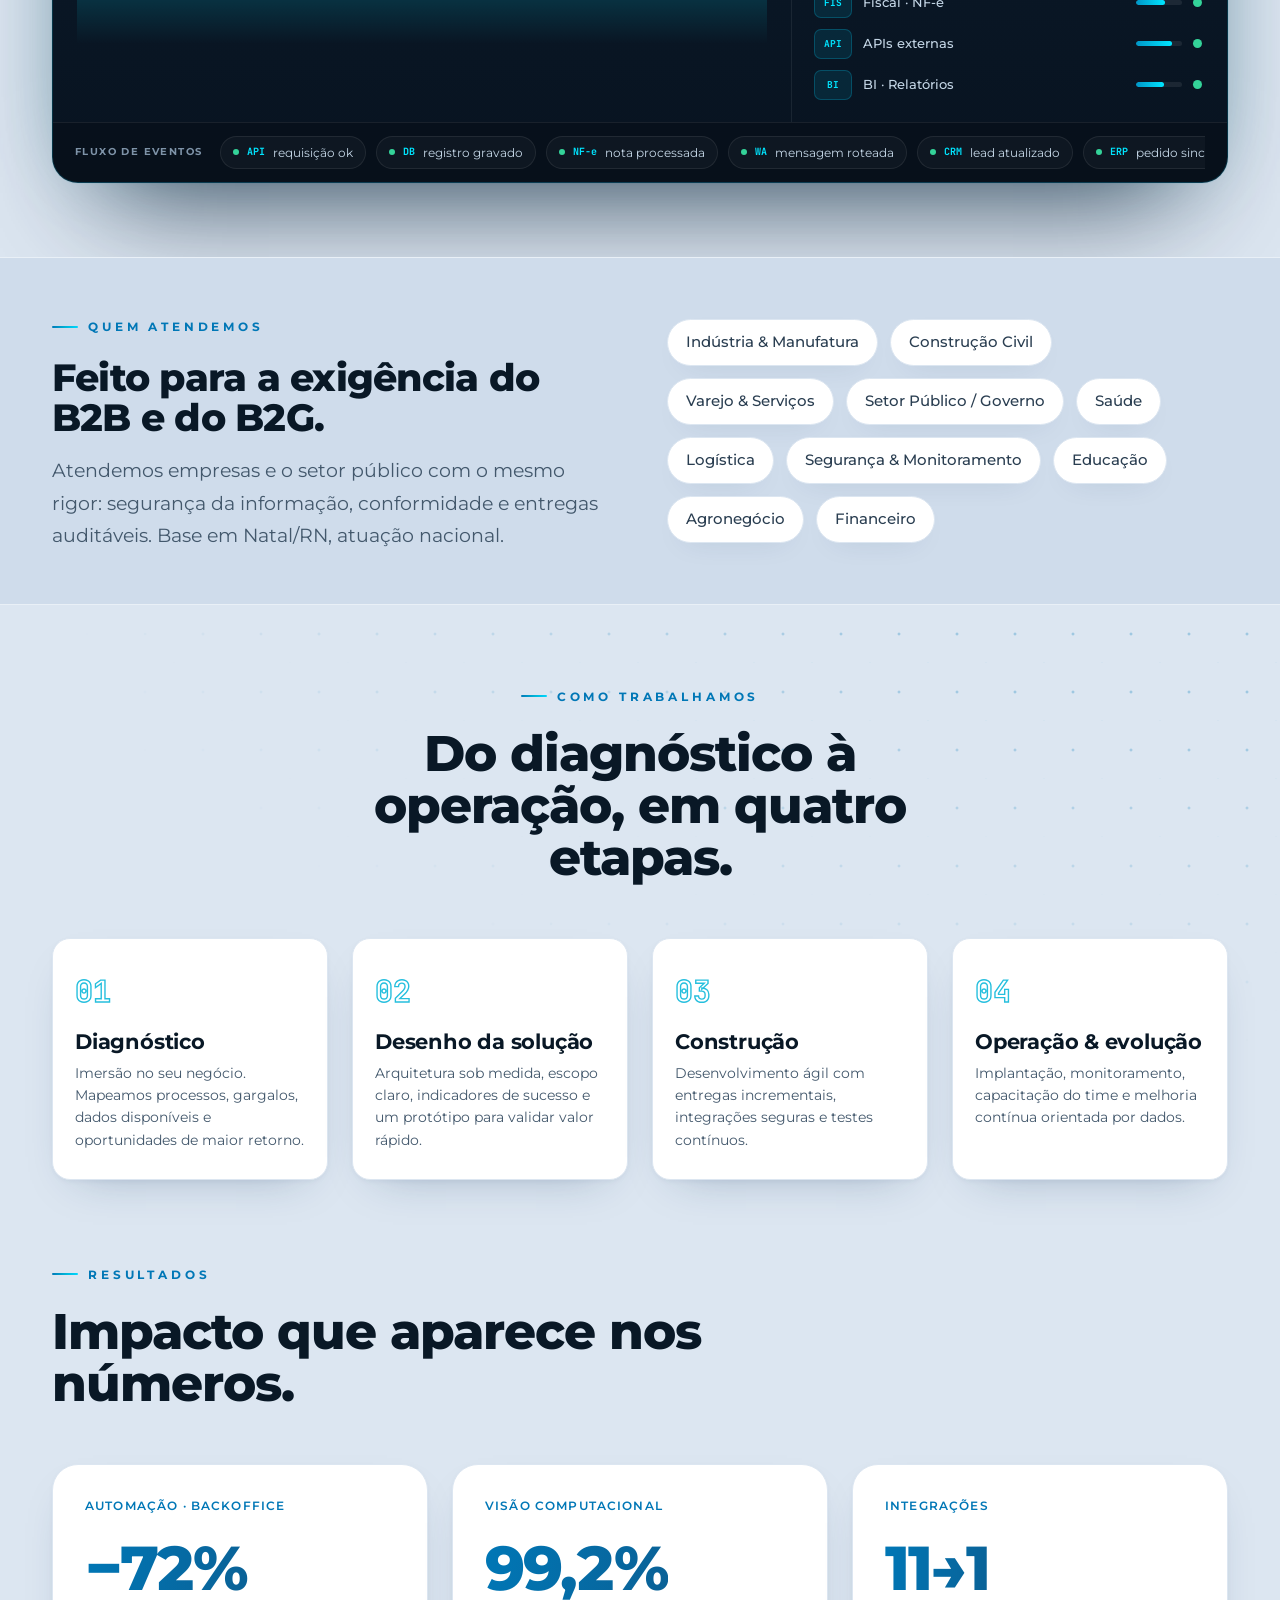
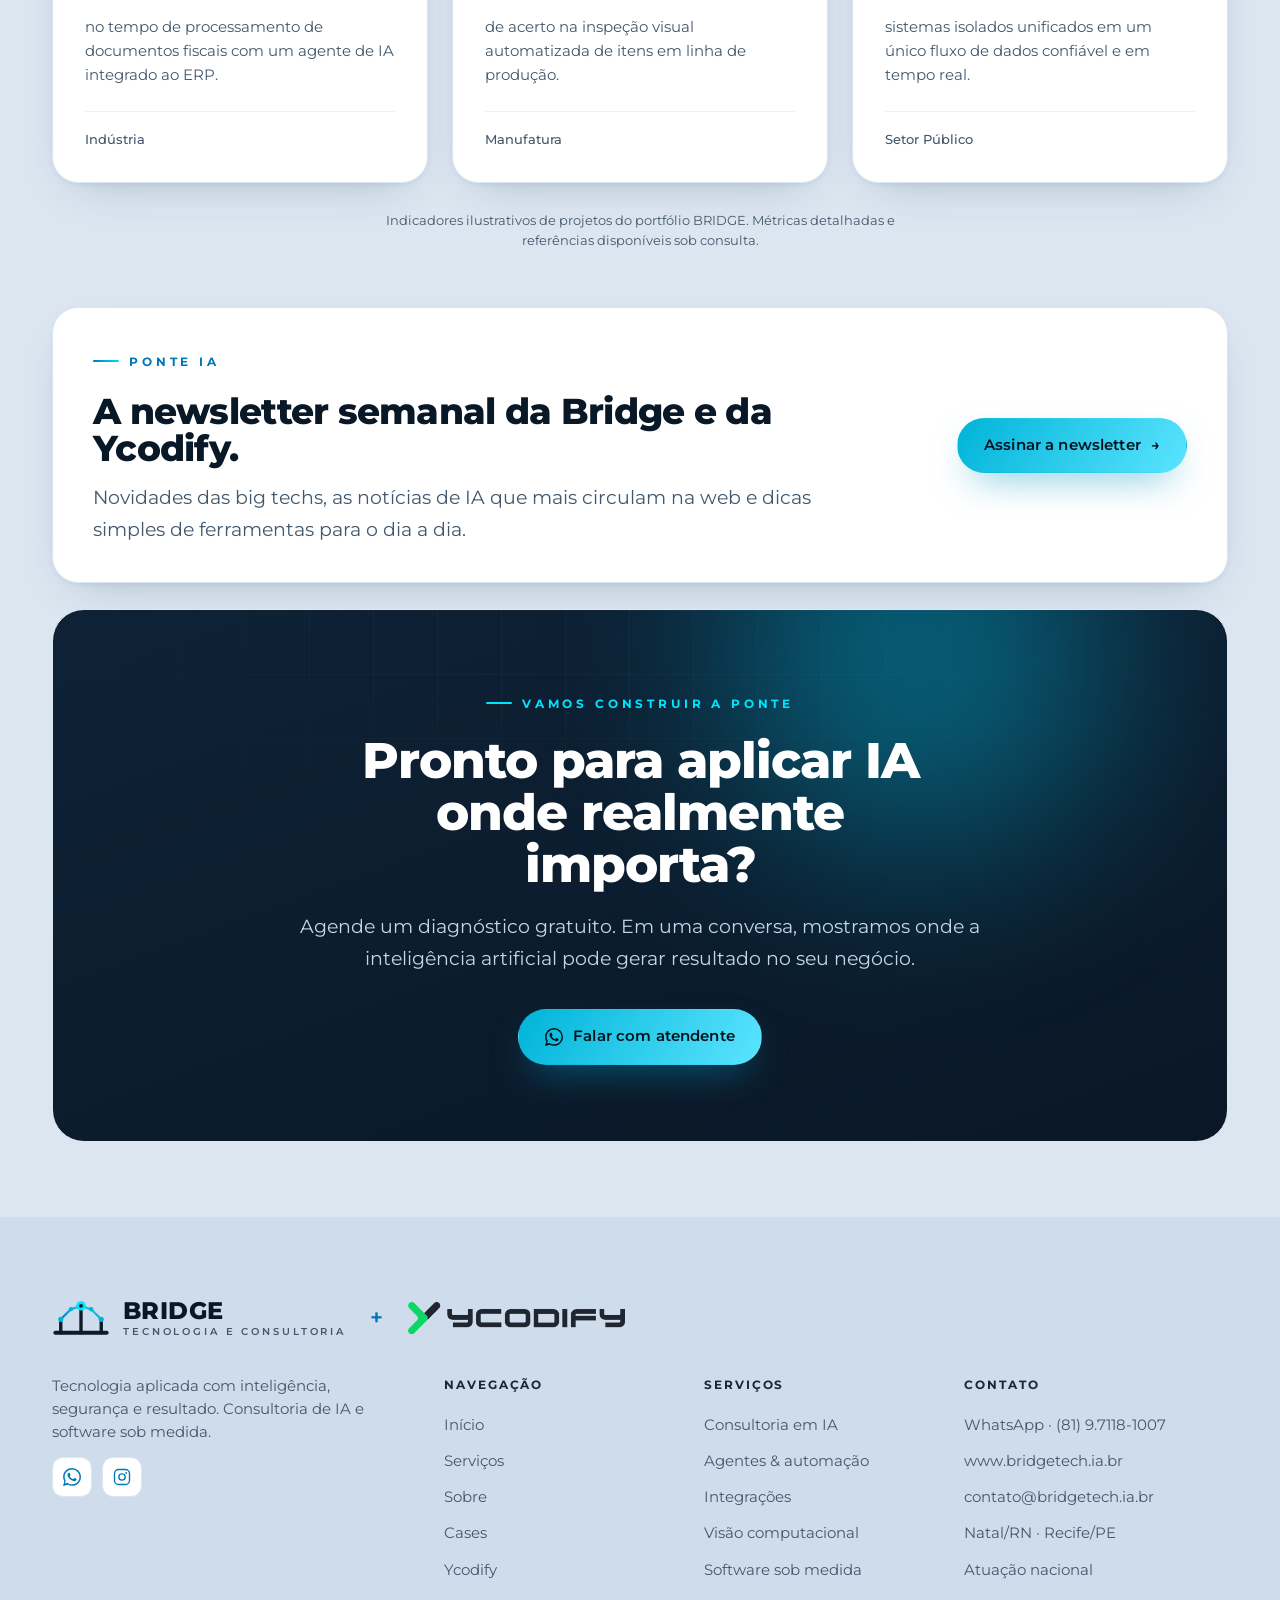
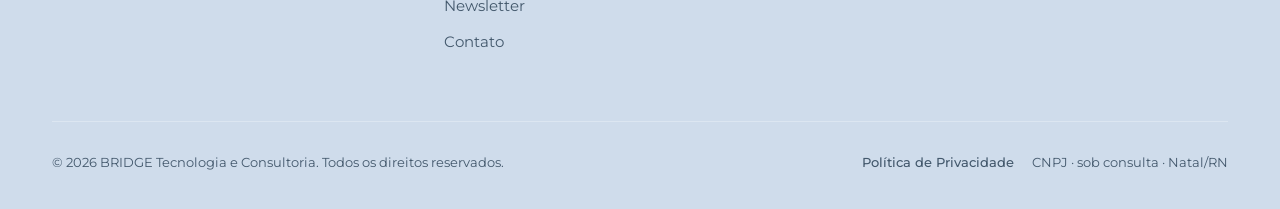
==== commit 5be511d8: "fix: endereço da sede para o IMD/UFRN (exceto política de privacidade) Atualiza o endereço instituci" ====
--- a/index.html
+++ b/index.html
@@ -79,10 +79,10 @@
       "address": [
         {
           "@type": "PostalAddress",
-          "streetAddress": "Rua Joaquim Victor de Holland, 1864 — Lagoa Nova",
+          "streetAddress": "Instituto Metrópole Digital (IMD/UFRN), Av. Senador Salgado Filho, 3000 — Campus Universitário, Lagoa Nova",
           "addressLocality": "Natal",
           "addressRegion": "RN",
-          "postalCode": "59062-460",
+          "postalCode": "59078-970",
           "addressCountry": "BR"
         },
         {
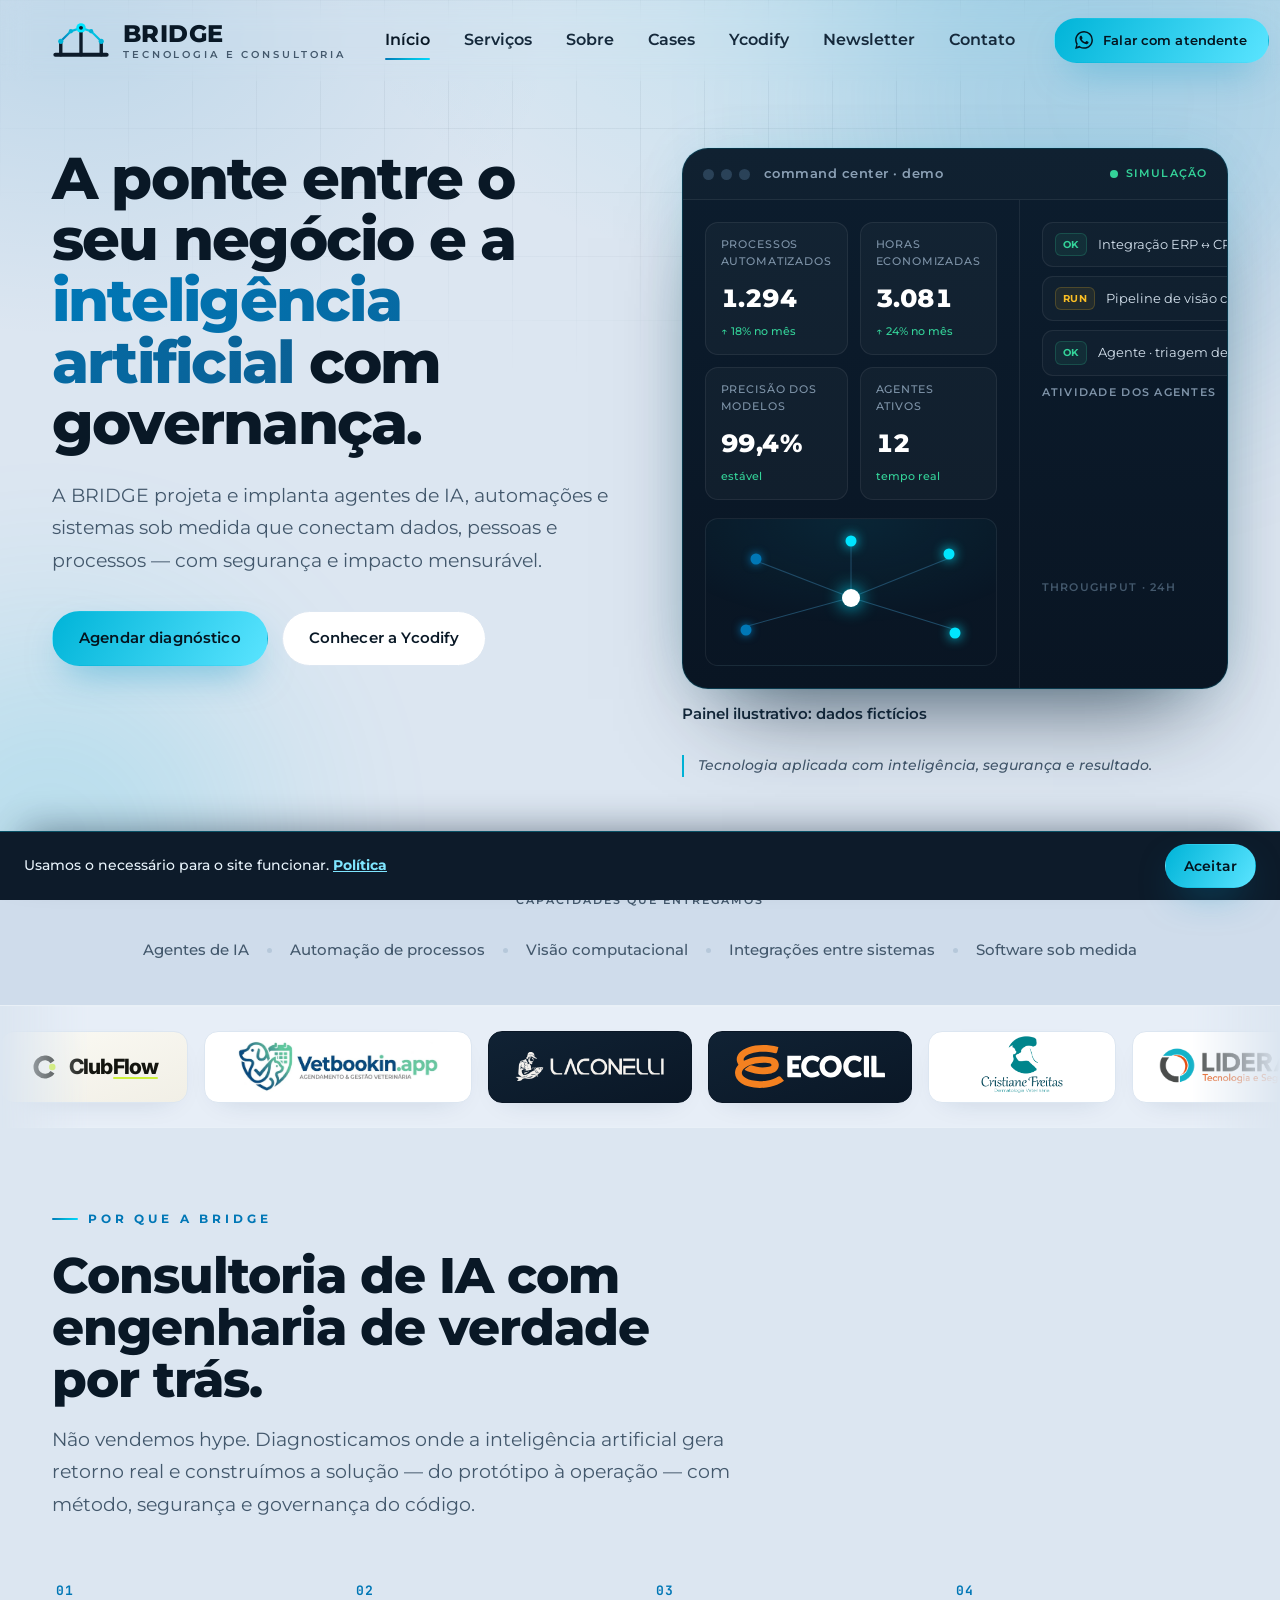
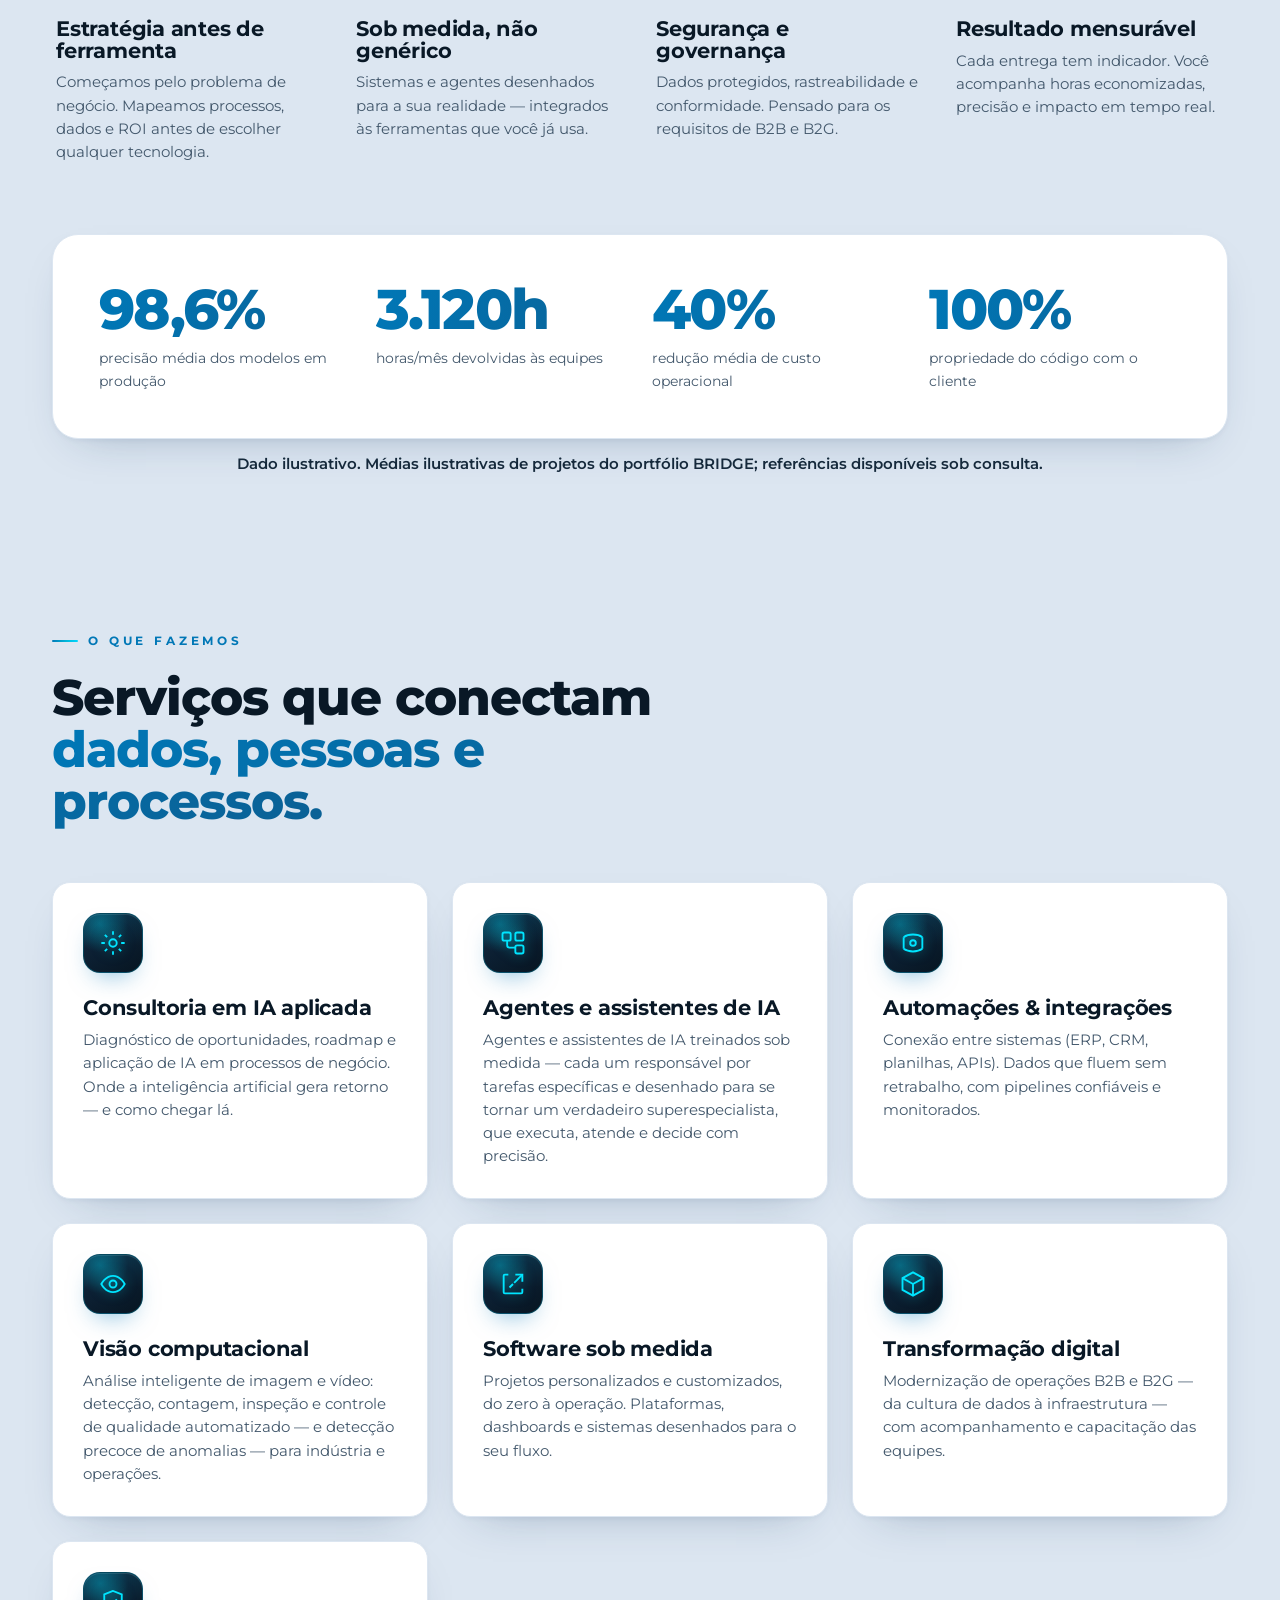
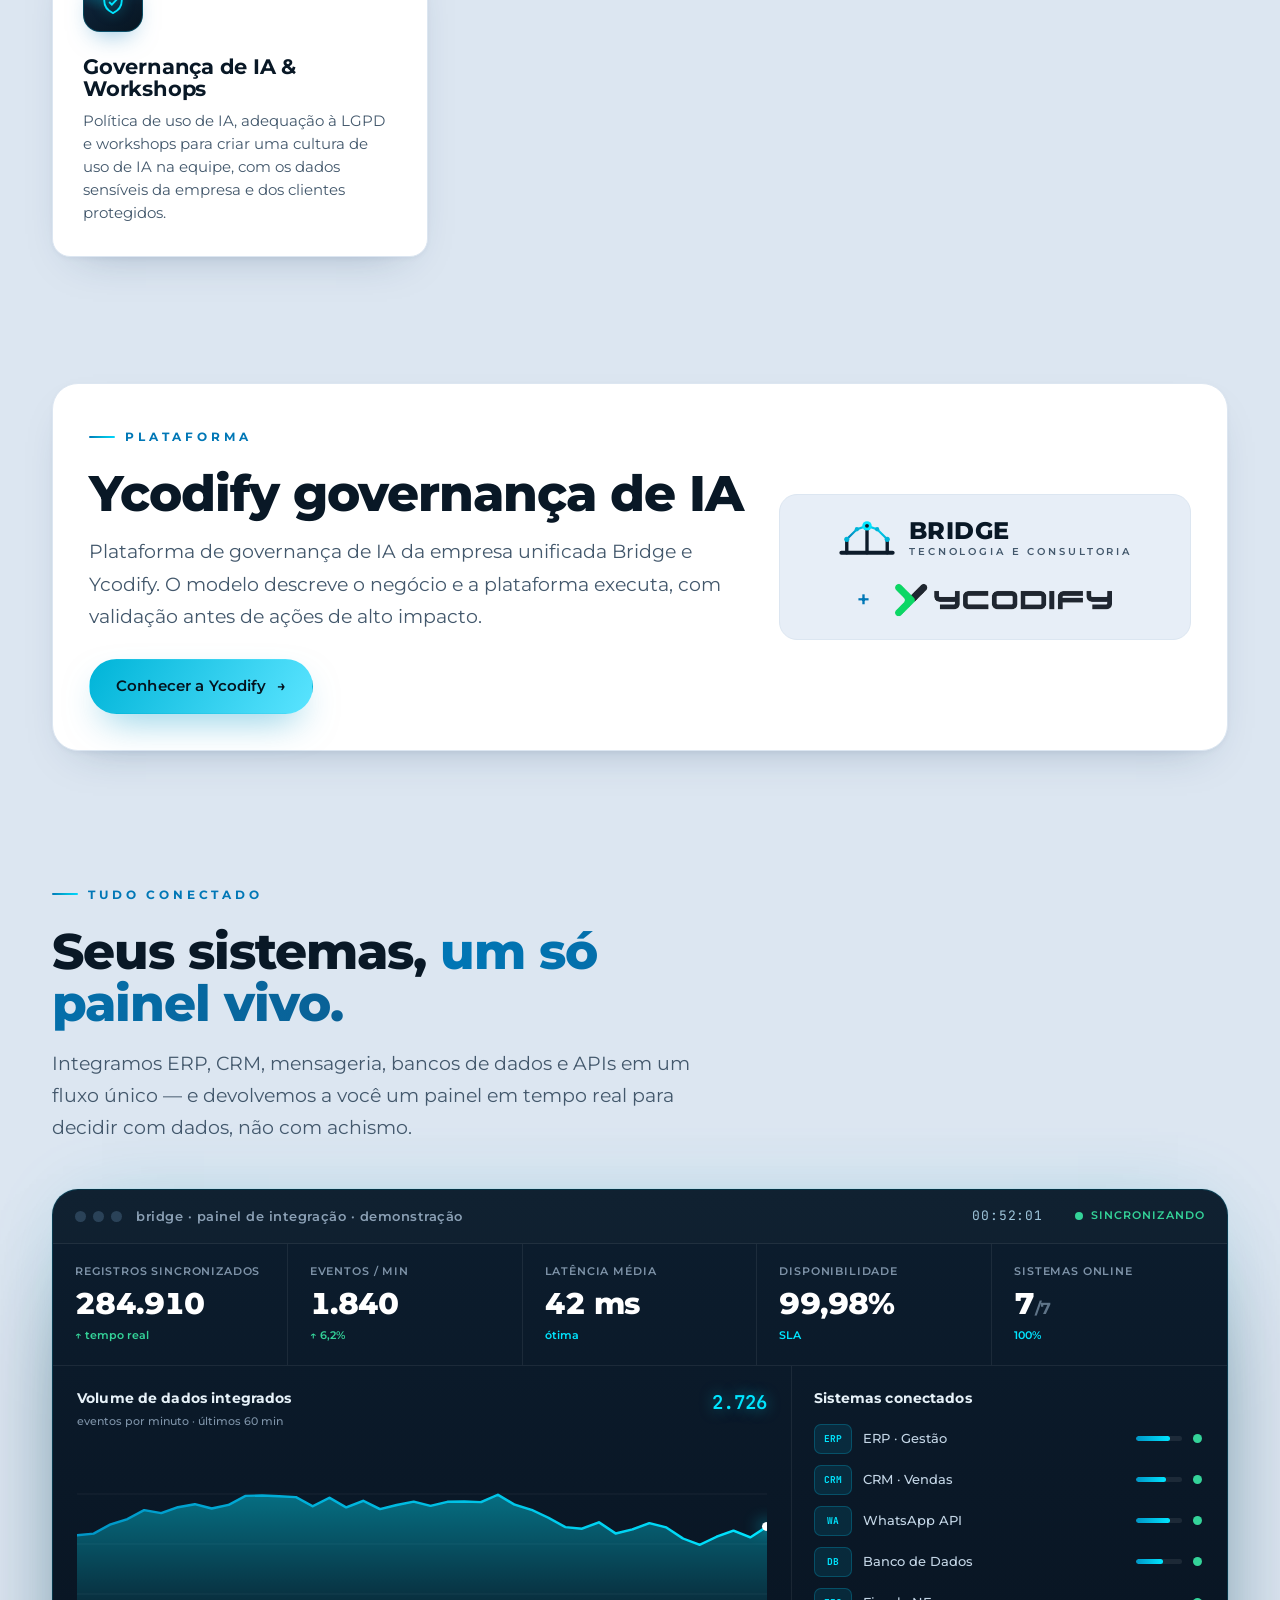
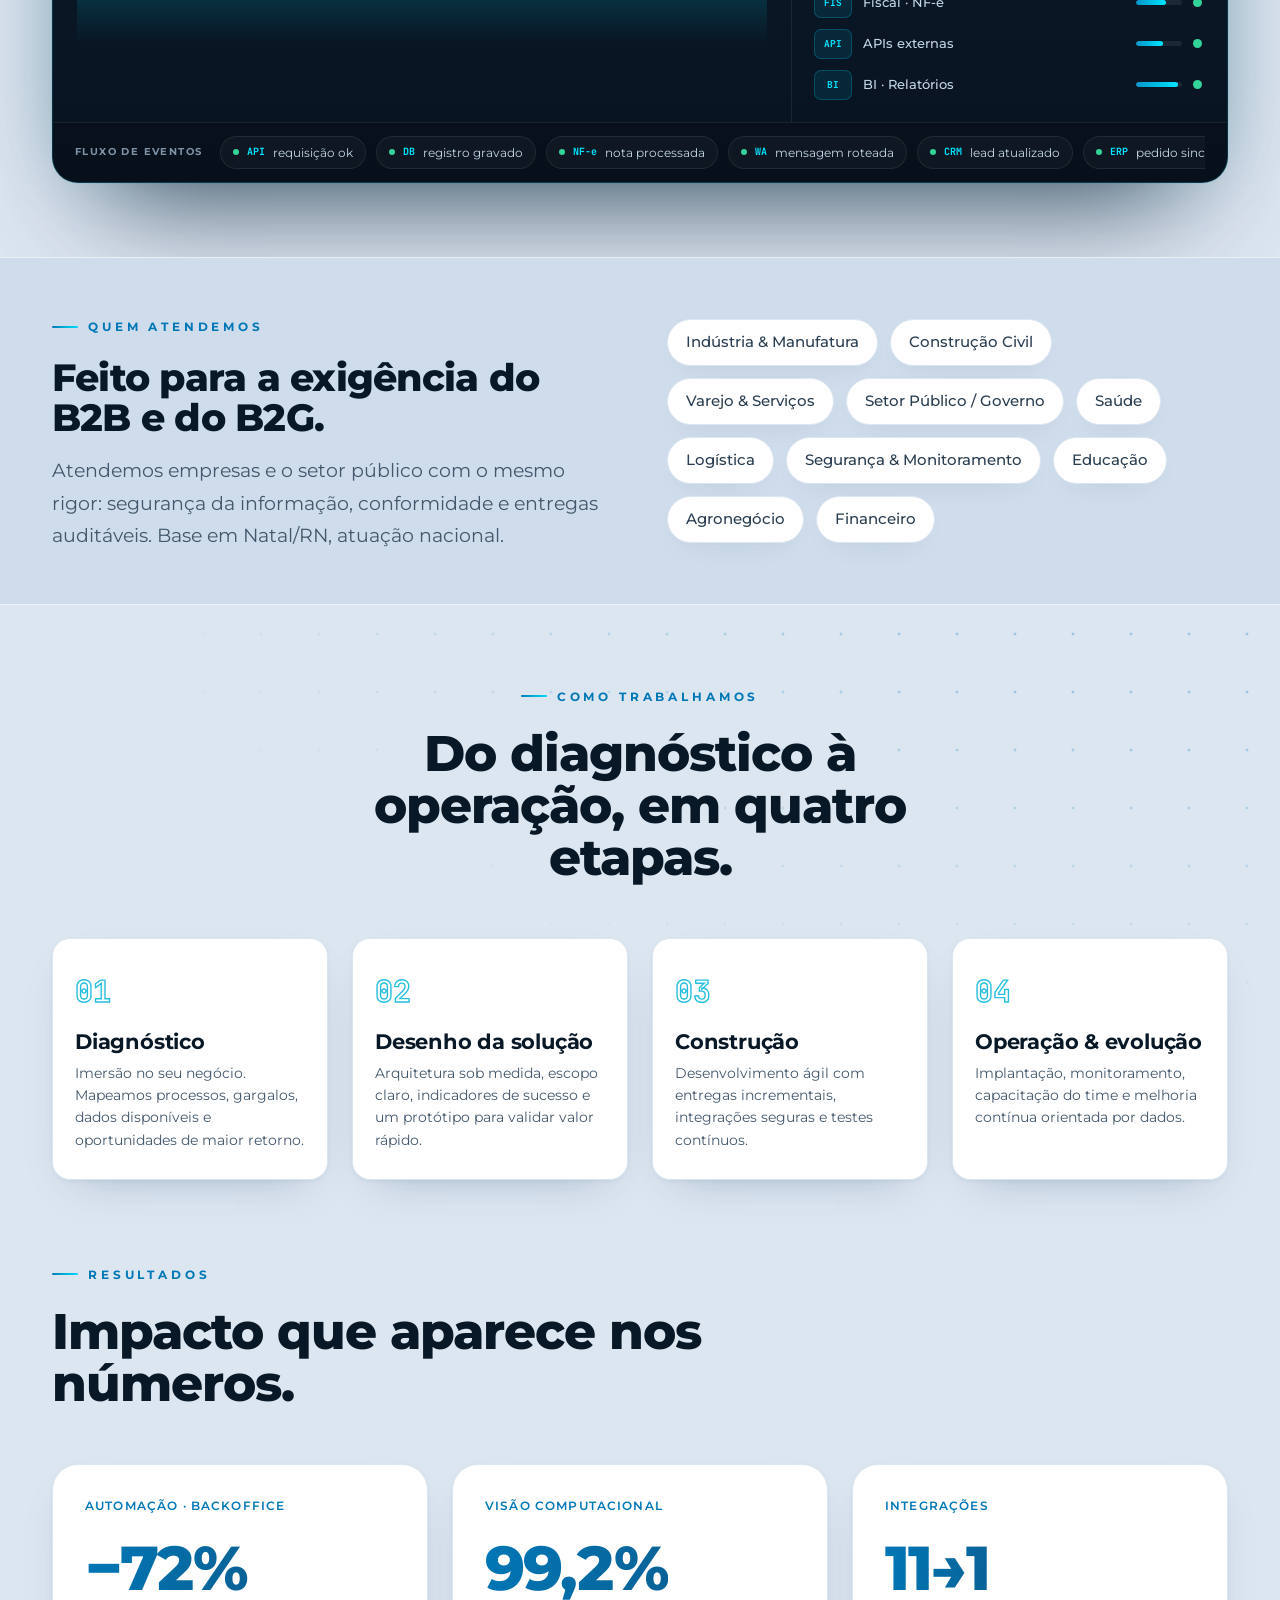
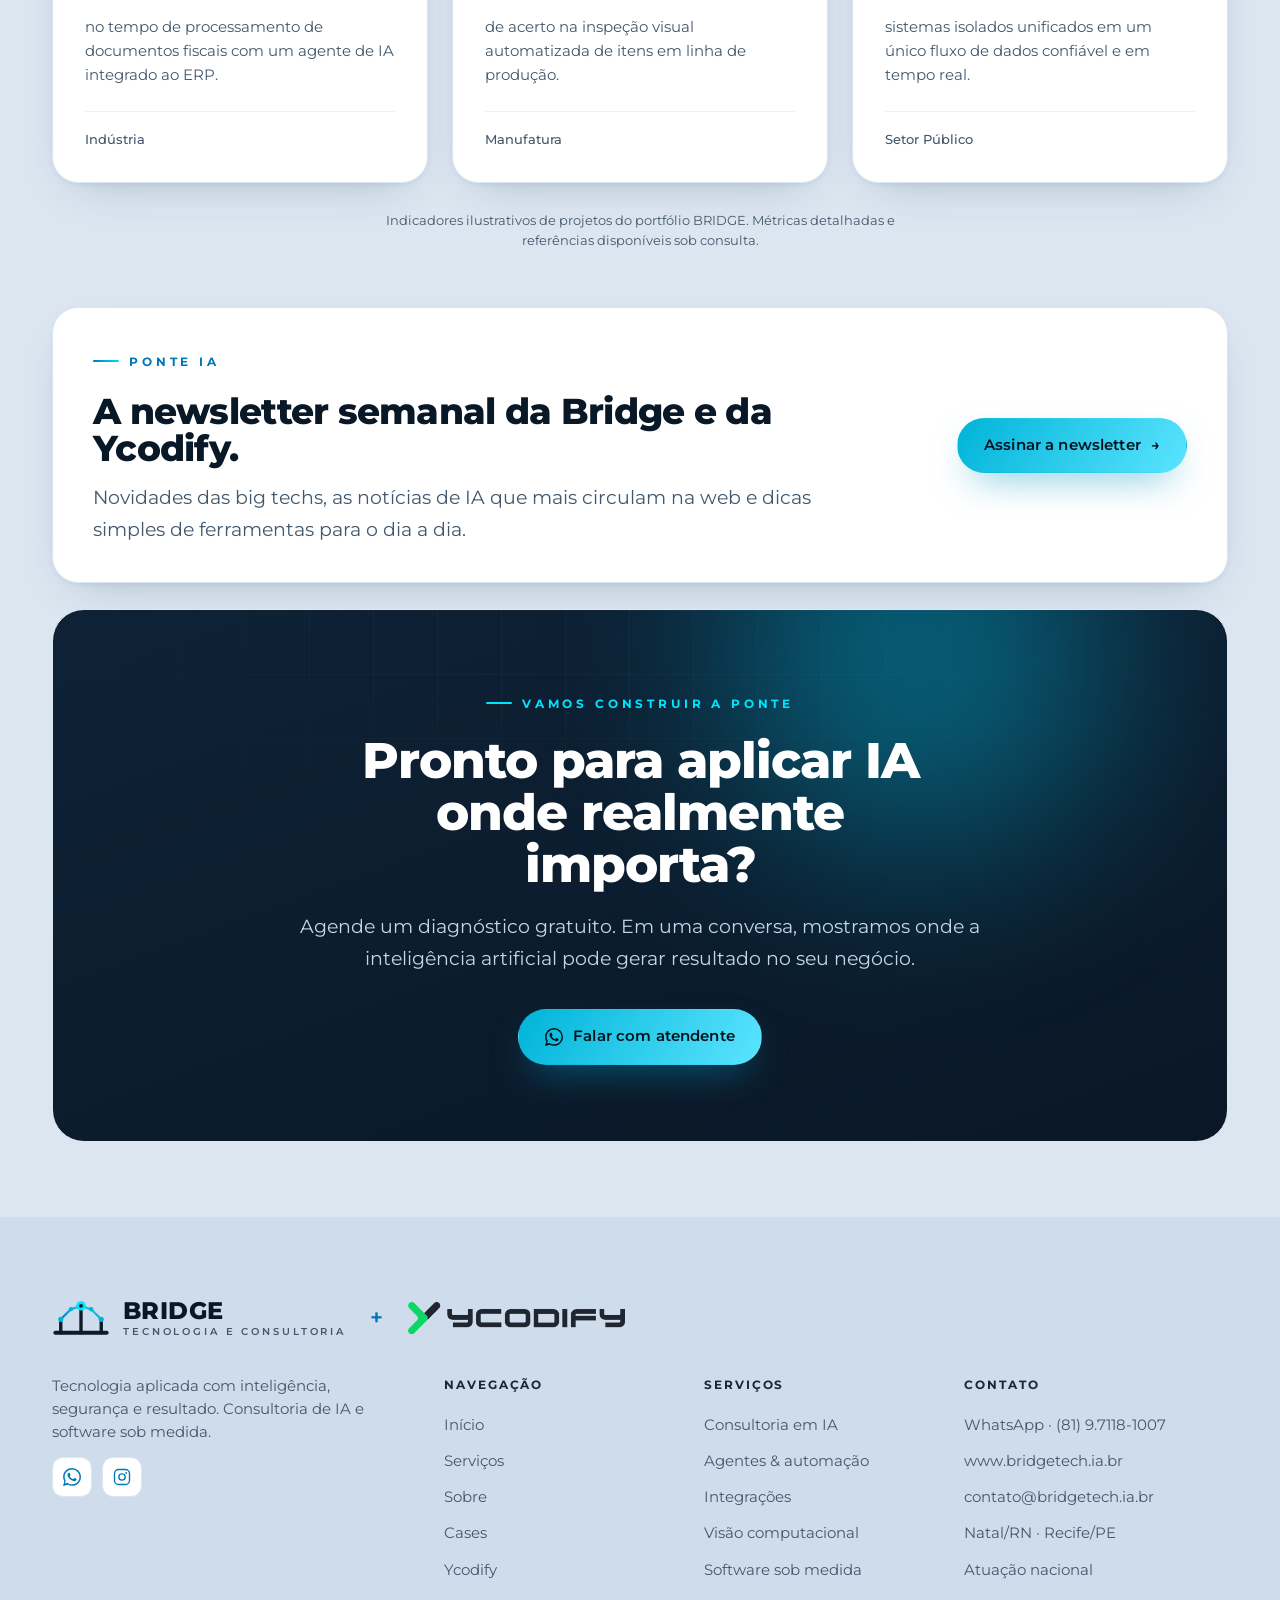
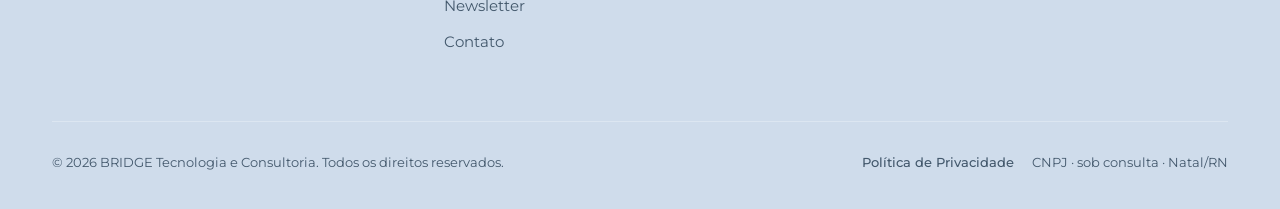
==== commit c0856a8d: "fix: inclui Sala 309 no endereço da sede no IMD/UFRN Acrescenta a sala ao endereço já publicado em c" ====
--- a/index.html
+++ b/index.html
@@ -79,7 +79,7 @@
       "address": [
         {
           "@type": "PostalAddress",
-          "streetAddress": "Instituto Metrópole Digital (IMD/UFRN), Av. Senador Salgado Filho, 3000 — Campus Universitário, Lagoa Nova",
+          "streetAddress": "Av. Senador Salgado Filho, 3000, Instituto Metrópole Digital (IMD/UFRN), Sala 309, Campus Universitário, Lagoa Nova",
           "addressLocality": "Natal",
           "addressRegion": "RN",
           "postalCode": "59078-970",
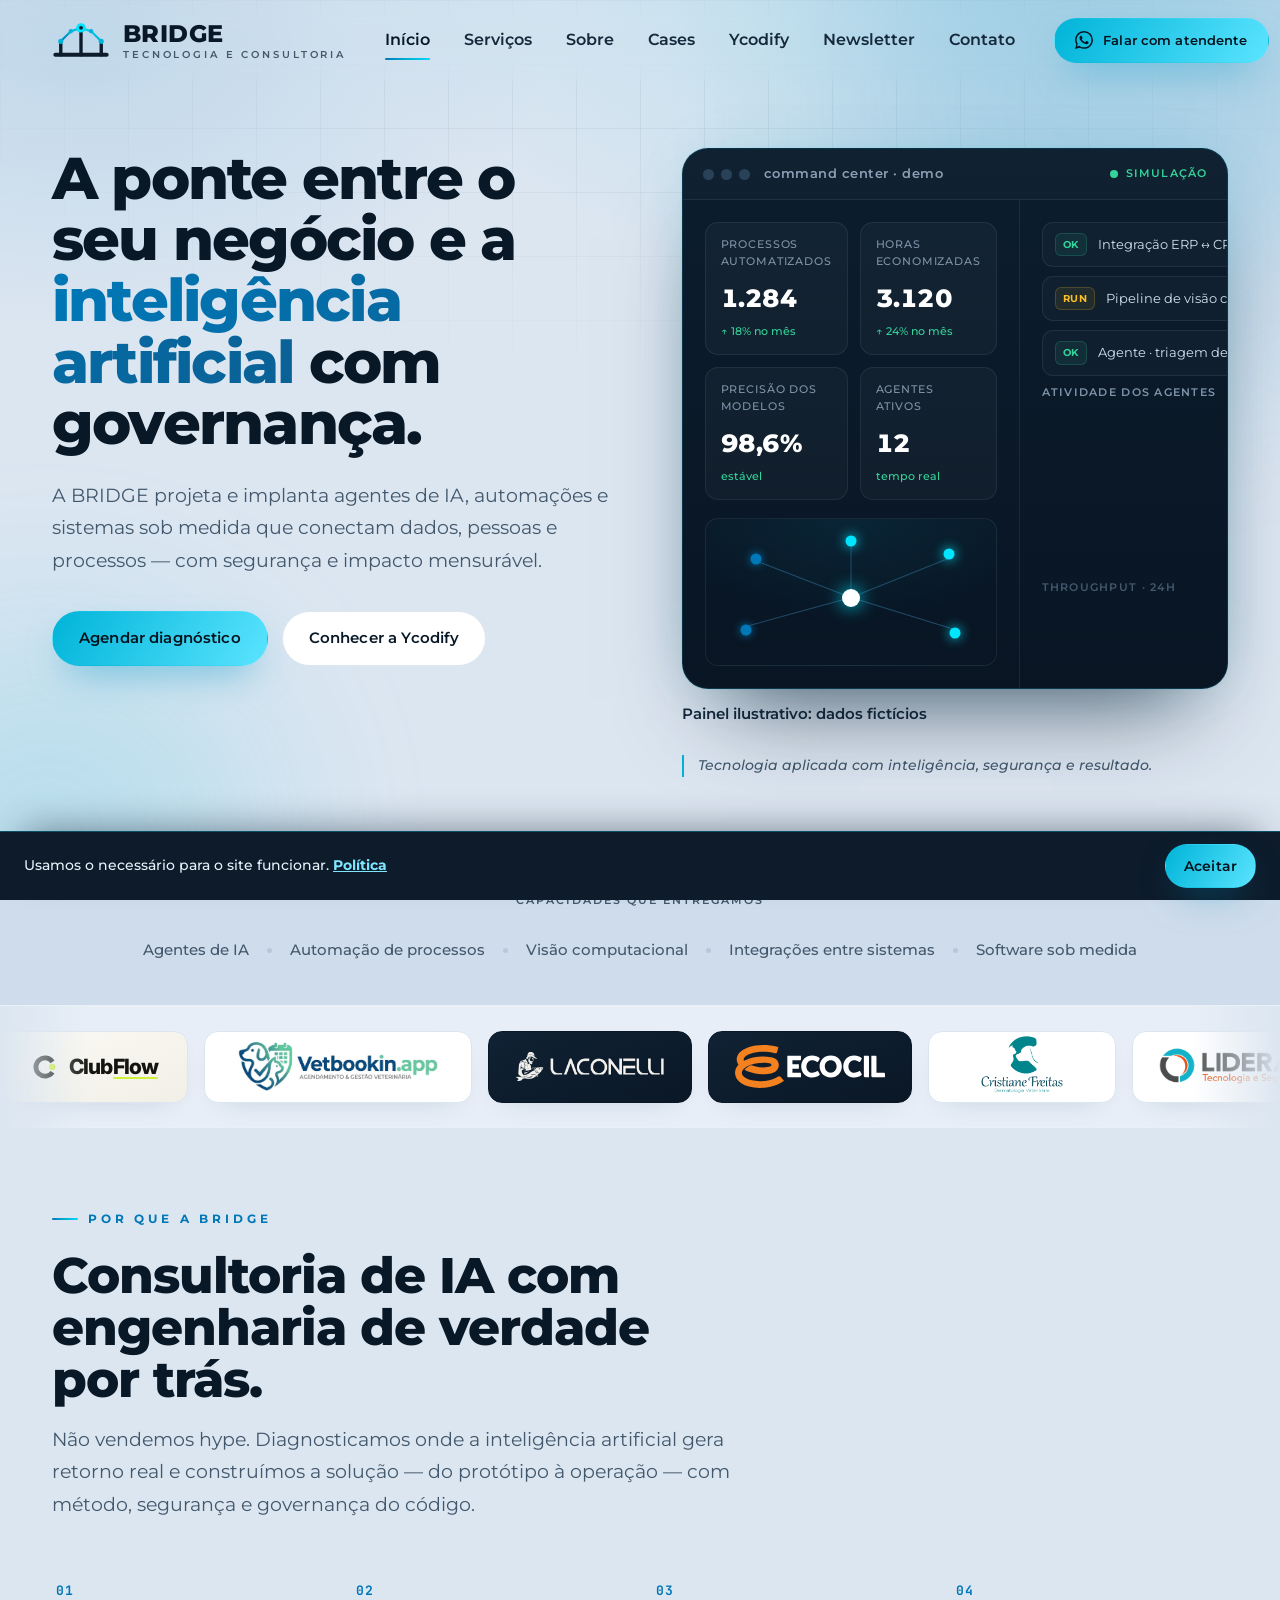
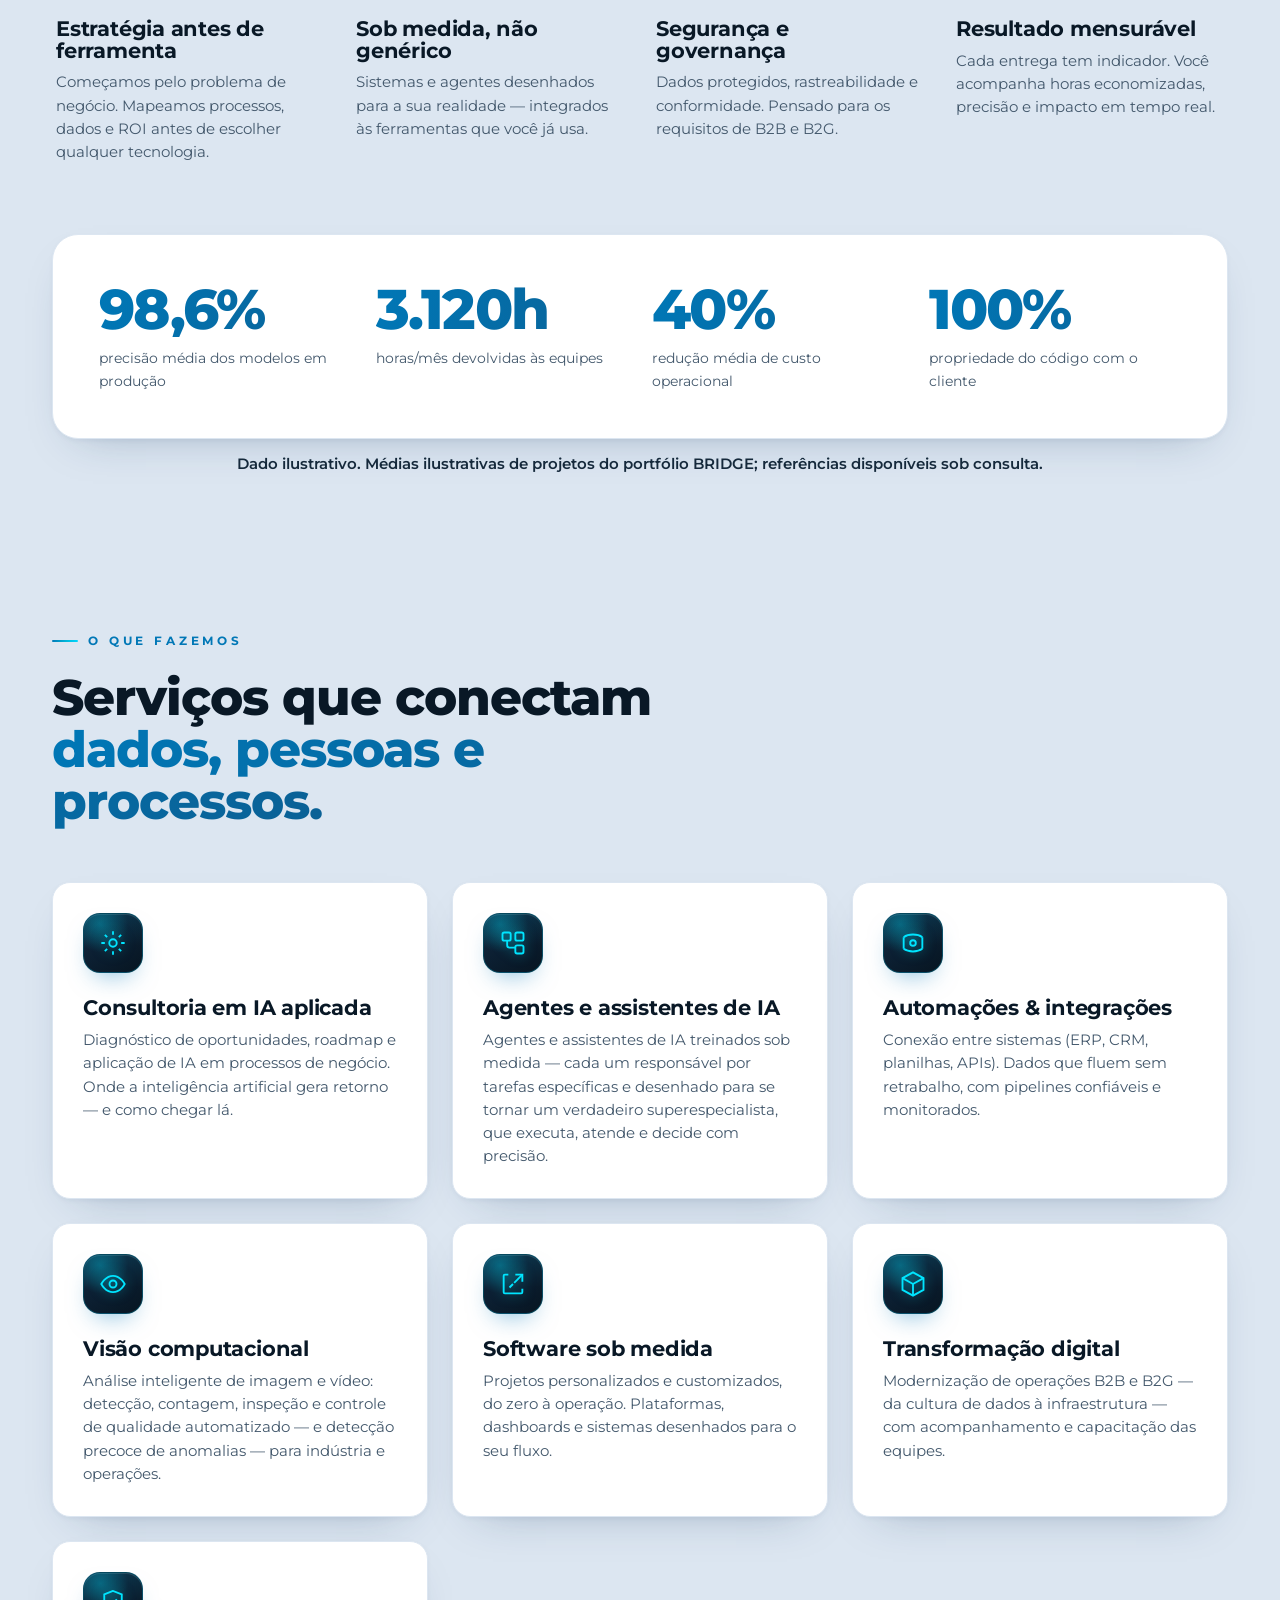
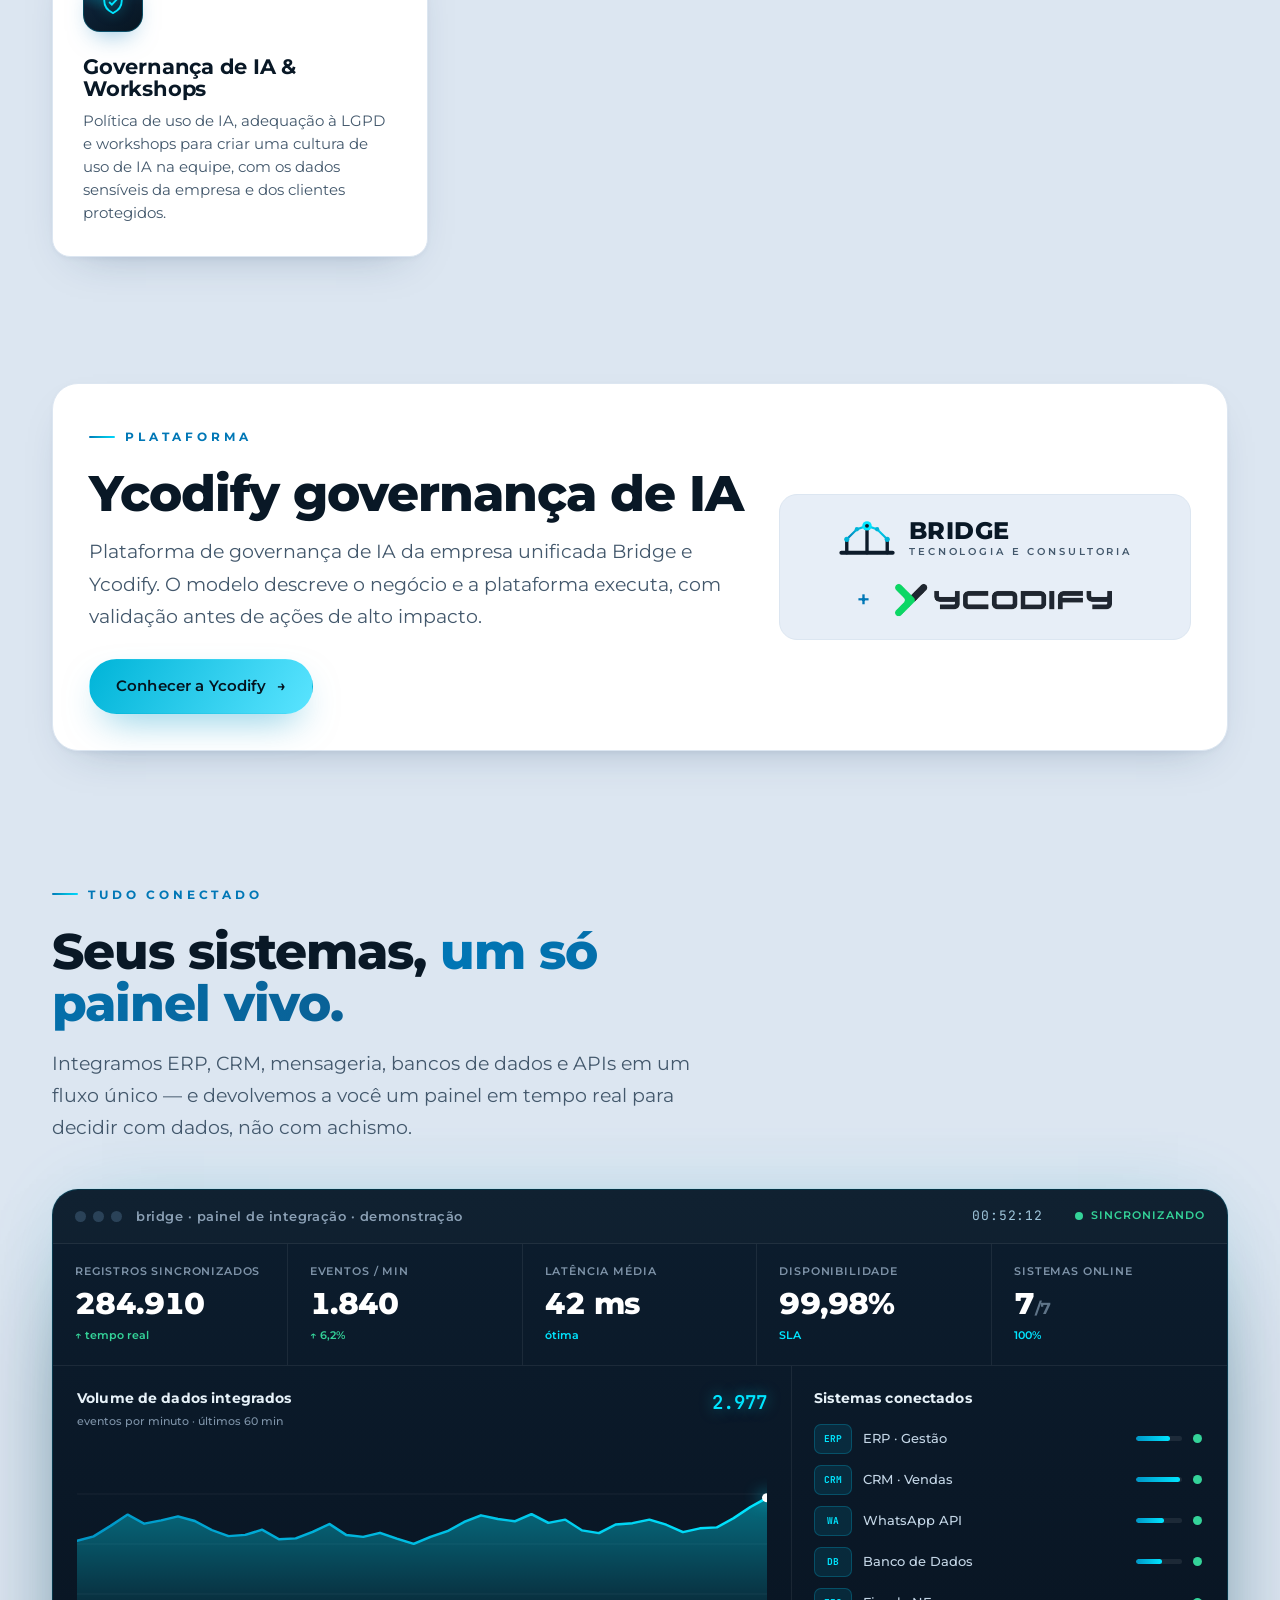
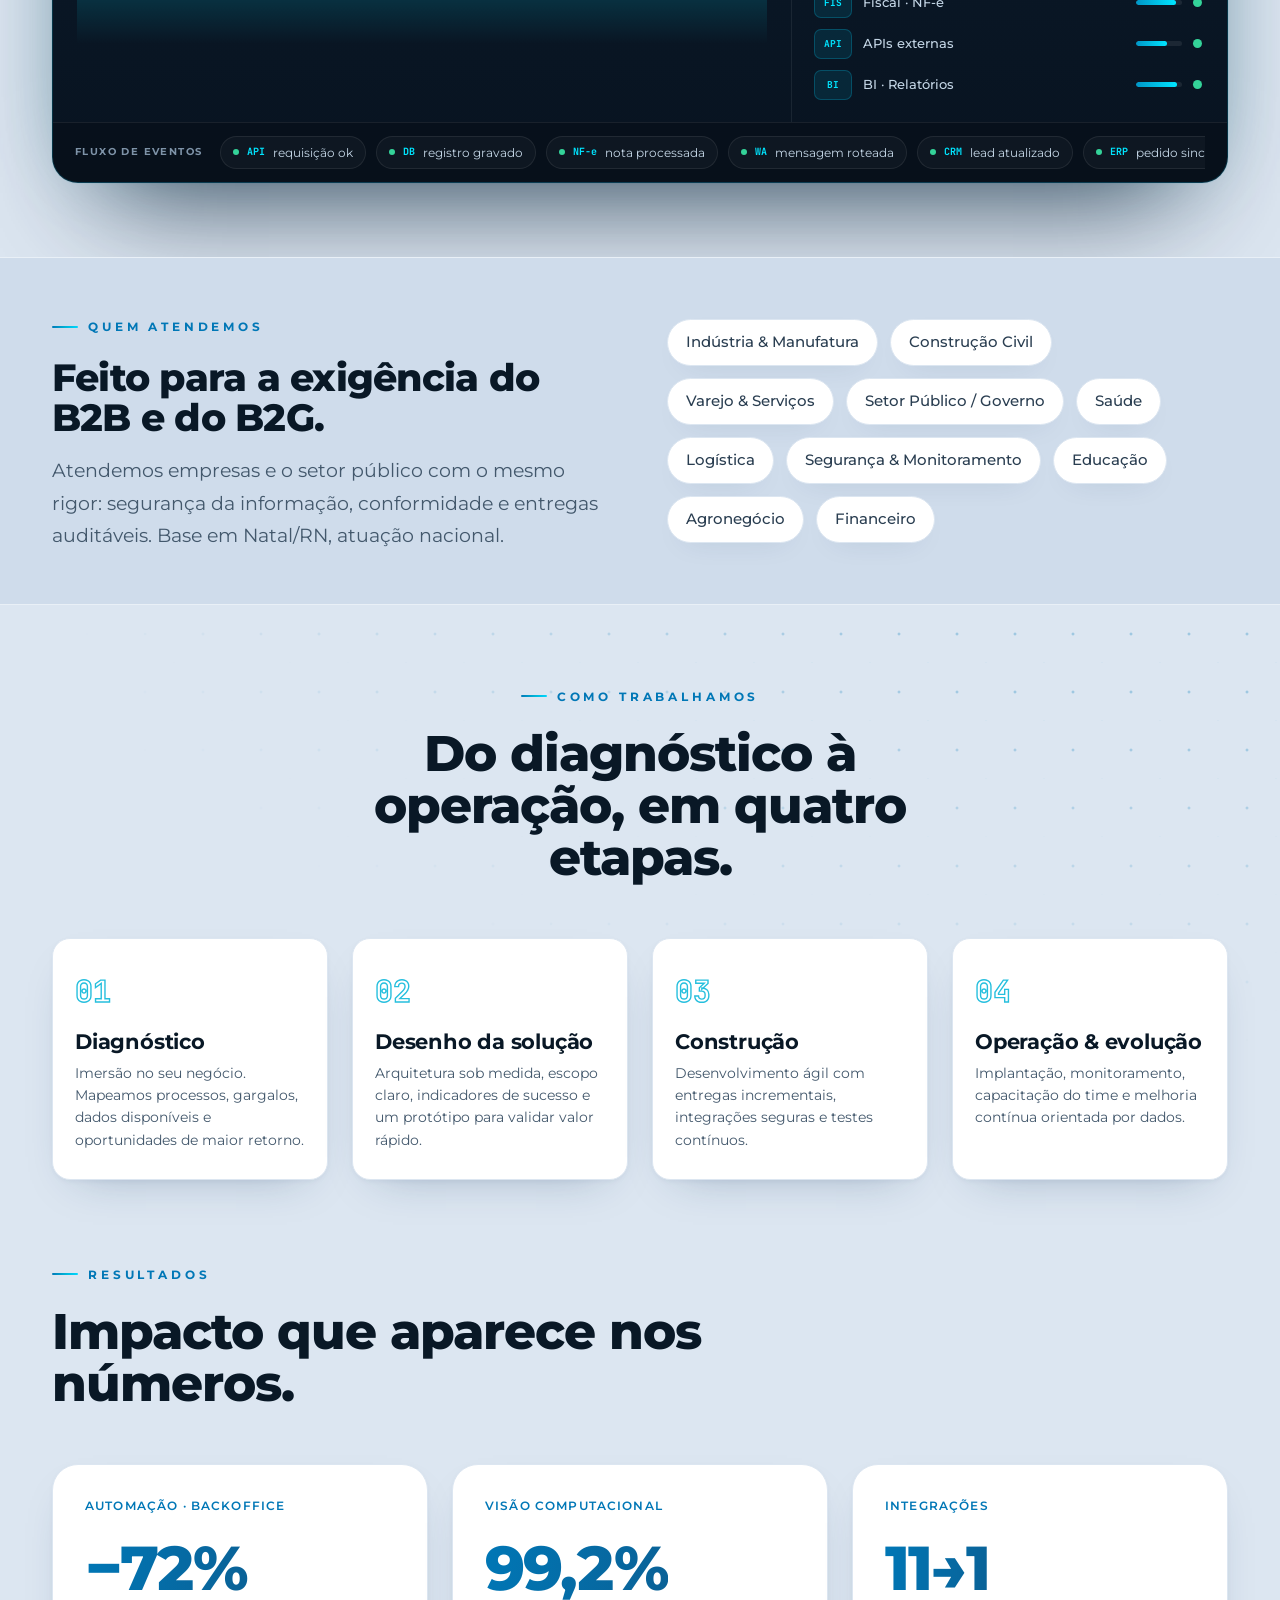
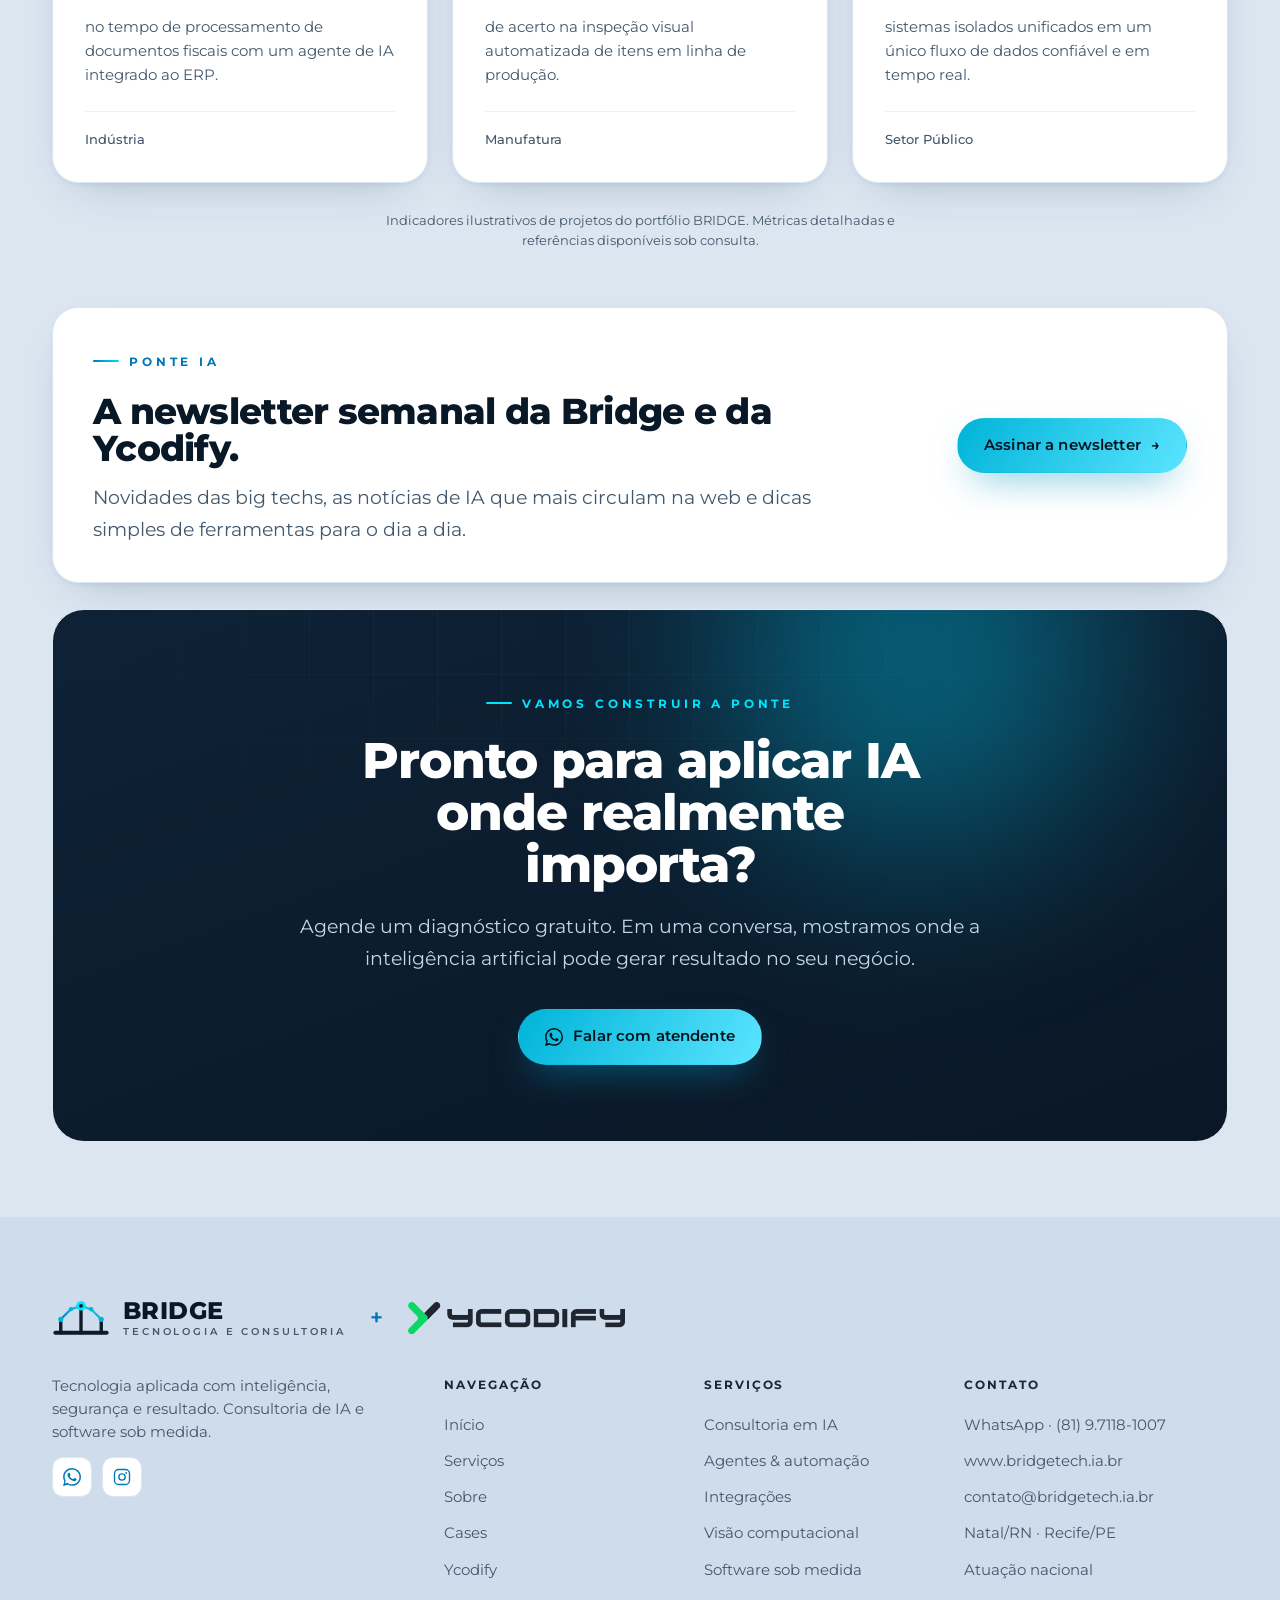
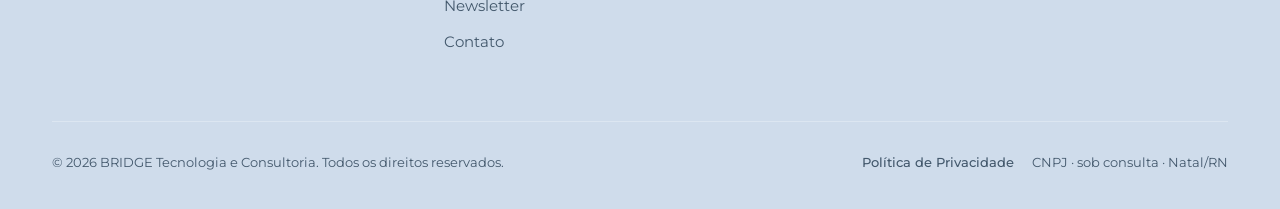
==== commit 2e7b9277: "fix: sala da sede no IMD/UFRN passa a ser B429 Co-authored-by: ANTONIO NETO <antonio@liderancatech.c" ====
--- a/index.html
+++ b/index.html
@@ -79,7 +79,7 @@
       "address": [
         {
           "@type": "PostalAddress",
-          "streetAddress": "Av. Senador Salgado Filho, 3000, Instituto Metrópole Digital (IMD/UFRN), Sala 309, Campus Universitário, Lagoa Nova",
+          "streetAddress": "Av. Senador Salgado Filho, 3000, Instituto Metrópole Digital (IMD/UFRN), Sala B429, Campus Universitário, Lagoa Nova",
           "addressLocality": "Natal",
           "addressRegion": "RN",
           "postalCode": "59078-970",
